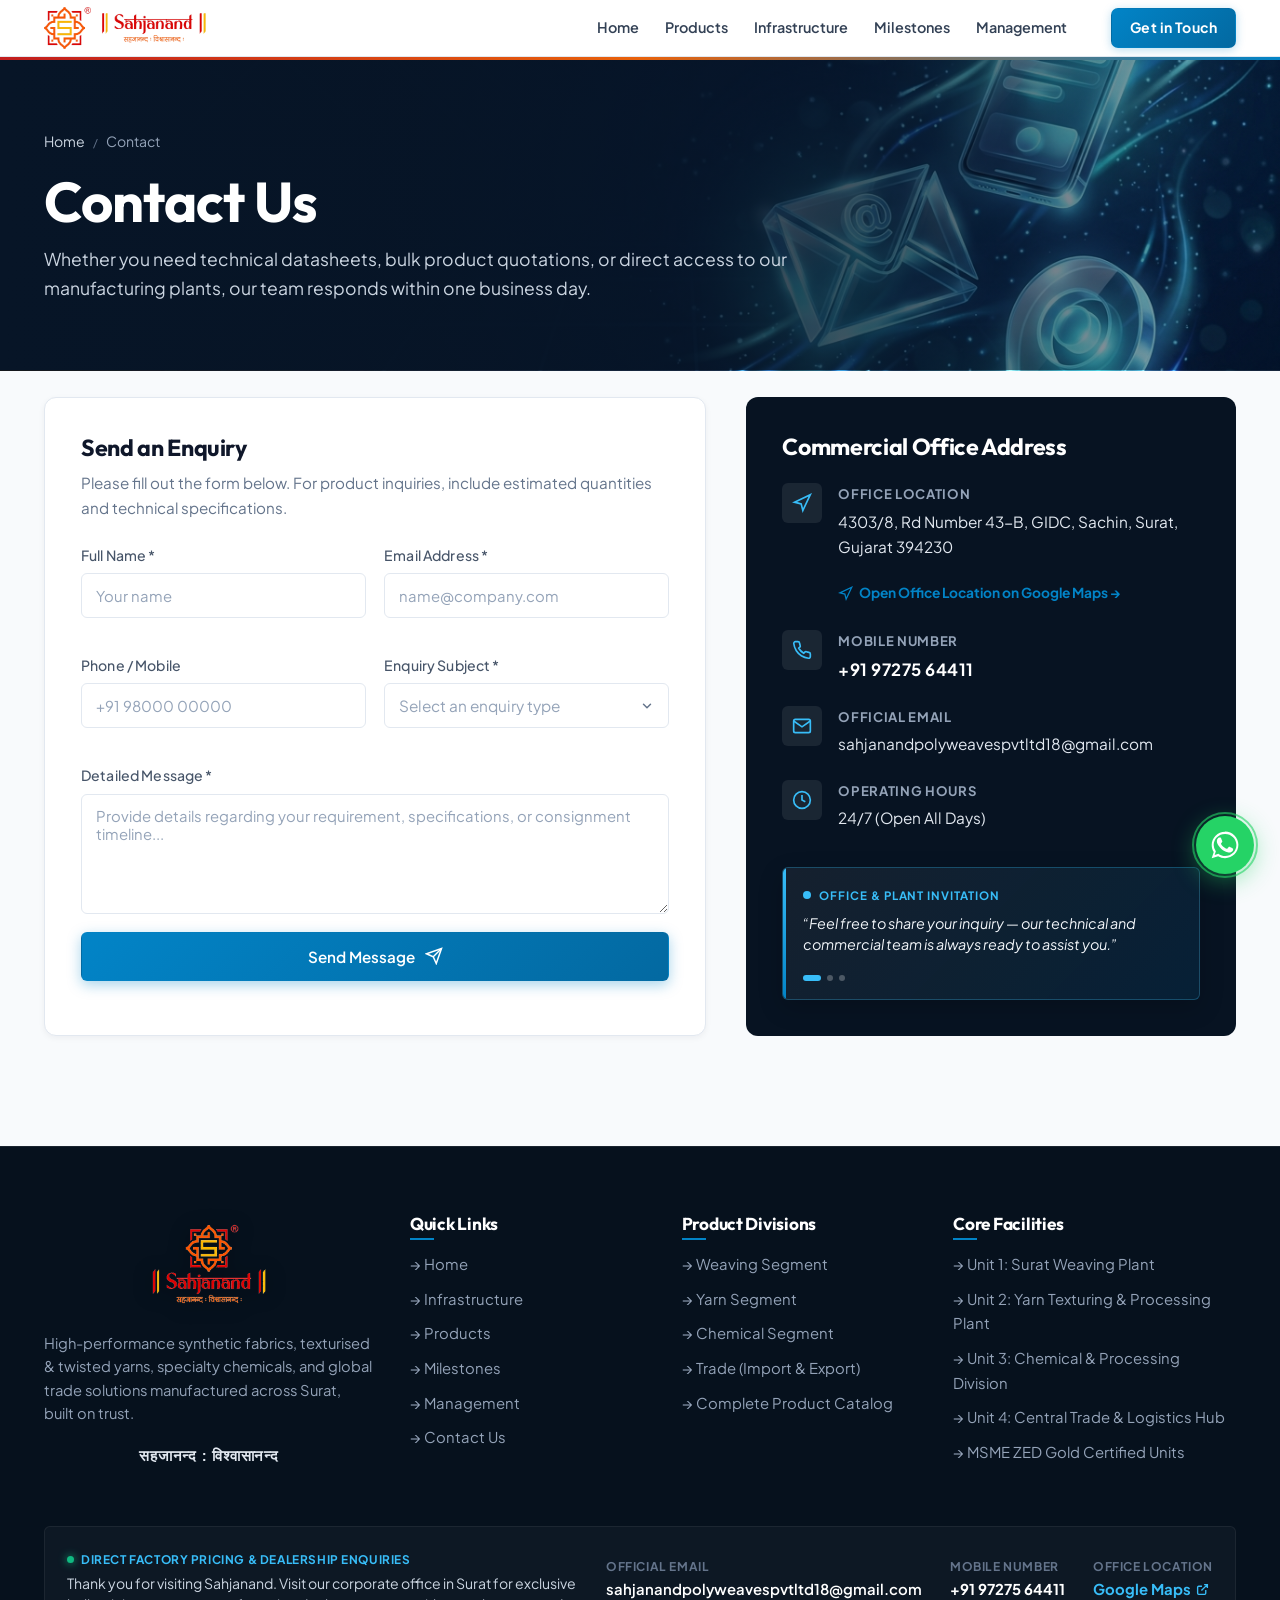
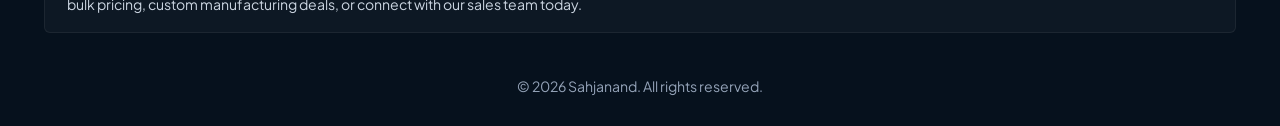
==== contact.html @ 478af4a0 "Format designations on two lines with round brackets on line 2 for Utkarsh Misra and Vipul Radadiya" ====
<!DOCTYPE html>
<html lang="en">
<head>
<meta charset="UTF-8">
<meta name="viewport" content="width=device-width, initial-scale=1.0">
<title>Contact Us | Sahjanand</title>
<meta name="description" content="Get in touch with Sahjanand for industrial product quotations, plant visits, technical specifications, and corporate inquiries.">
<link rel="icon" type="image/png" href="images/favicon-32.png">
<link rel="apple-touch-icon" href="images/apple-touch-icon.png">
<link rel="preconnect" href="https://fonts.googleapis.com">
<link rel="preconnect" href="https://fonts.gstatic.com" crossorigin>
<meta http-equiv="Cache-Control" content="no-cache, no-store, must-revalidate">
<meta http-equiv="Pragma" content="no-cache">
<meta http-equiv="Expires" content="0">
<link rel="stylesheet" href="styles.css?v=117">
</head>
<body>

<header class="site-header">
 <div class="nav-row">
  <a href="./" class="brand" aria-label="Sahjanand - Home">
   <img src="images/navbar-logo.png?v=46" alt="Sahjanand - सहजानन्द : विश्वासानन्द" class="navbar-brand-logo">
  </a>
  <nav class="main-nav" id="primary-navigation" aria-label="Primary">
   <div class="mobile-drawer-header">
    <div class="drawer-brand">
     <img src="images/navbar-logo.png?v=46" alt="Sahjanand - सहजानन्द : विश्वासानन्द" class="drawer-brand-logo">
    </div>
    <button type="button" class="mobile-drawer-close" aria-label="Close navigation menu">&times;</button>
   </div>
   <ul>
    <li><a href="./">Home</a></li>
    <li><a href="products">Products</a></li>
    <li><a href="infrastructure">Infrastructure</a></li>
    <li><a href="milestones">Milestones</a></li>
    <li><a href="management">Management</a></li>
   </ul>
   <div class="mobile-drawer-footer">
    <a href="contact" class="btn btn-primary btn-drawer-cta">Get in Touch</a>
    <div class="drawer-info">
     <p><strong>Sahjanand</strong></p>
     <p>Surat, Gujarat, India</p>
    </div>
   </div>
  </nav>
  <div class="nav-actions">
   <a href="contact" class="btn btn-primary nav-cta-btn">Get in Touch</a>
   <button type="button" class="mobile-nav-toggle" aria-label="Toggle navigation menu" aria-expanded="false" aria-controls="primary-navigation">
    <span class="hamburger-line"></span>
    <span class="hamburger-line"></span>
    <span class="hamburger-line"></span>
   </button>
  </div>
 </div>
 <div class="mobile-nav-backdrop" aria-hidden="true"></div>
</header>

<main>

 <div class="page-header header-contact">
  <div class="container">
   <div class="breadcrumb">
    <a href="./">Home</a>
    <span class="sep">/</span>
    <span>Contact</span>
   </div>
   <h1>Contact Us</h1>
   <p class="header-desc">Whether you need technical datasheets, bulk product quotations, or direct access to our manufacturing plants, our team responds within one business day.</p>
  </div>
 </div>

 <section class="bg-light contact-section">
  <div class="container">
   <div class="contact-wrapper">
    
    <!-- FORM CARD -->
    <div class="form-card">
     <h3 style="margin-bottom: 8px;">Send an Enquiry</h3>
     <p style="margin-bottom: 24px; font-size: 0.95rem;">Please fill out the form below. For product inquiries, include estimated quantities and technical specifications.</p>
     
     <form id="contact-form" action="https://formsubmit.co/sahjanandpolyweavespvtltd18@gmail.com" method="POST" novalidate>
      <input type="hidden" name="_subject" value="New Website Enquiry - Sahjanand Enterprise">
      <input type="hidden" name="_template" value="table">
      <input type="hidden" name="_captcha" value="false">
      <div class="form-grid">
       <div class="field">
        <label for="name">Full Name *</label>
        <input type="text" id="name" name="name" placeholder="Your name" required>
       </div>

       <div class="field">
        <label for="email">Email Address *</label>
        <input type="email" id="email" name="email" placeholder="name@company.com" required>
       </div>

       <div class="field">
        <label for="phone">Phone / Mobile</label>
        <input type="tel" id="phone" name="phone" placeholder="+91 98000 00000">
       </div>

       <div class="field">
        <label for="subject">Enquiry Subject *</label>
        <div class="custom-select-wrap" id="custom-subject-wrap">
         <button type="button" class="custom-select-btn" id="custom-subject-btn" aria-haspopup="listbox" aria-expanded="false">
          <span class="custom-select-label is-placeholder">Select an enquiry type</span>
          <span class="custom-select-chevron" aria-hidden="true">
           <svg width="14" height="14" viewBox="0 0 24 24" fill="none" stroke="currentColor" stroke-width="2.5" stroke-linecap="round" stroke-linejoin="round">
            <polyline points="6 9 12 15 18 9"></polyline>
           </svg>
          </span>
         </button>
          <div class="custom-select-dropdown" id="custom-subject-dropdown" role="listbox" aria-labelledby="custom-subject-btn">
           <div class="custom-select-group">Manufacturing Segments</div>

           <!-- 1. Weaving Segment with Right Submenu -->
           <div class="custom-select-has-submenu" data-submenu="weaving">
            <div class="custom-select-item custom-select-parent-item" data-value="Weaving Segment (High-Speed Weaving Division)" role="option">
             <span>Weaving Segment</span>
             <span class="custom-submenu-indicator" aria-hidden="true">
              <svg width="12" height="12" viewBox="0 0 24 24" fill="none" stroke="currentColor" stroke-width="2.5" stroke-linecap="round" stroke-linejoin="round"><polyline points="9 18 15 12 9 6"></polyline></svg>
             </span>
            </div>
            <div class="custom-select-submenu" role="menu">
             <div class="custom-select-subitem" data-value="Weaving: Rapier Looms Division" role="option">Rapier Looms Division</div>
             <div class="custom-select-subitem" data-value="Weaving: Jacquard Looms Division" role="option">Jacquard Looms Division</div>
             <div class="custom-select-subitem" data-value="Weaving: Power Looms Division" role="option">Power Looms Division</div>
             <div class="custom-select-subitem" data-value="Weaving: Waterjet & Airjet Looms" role="option">Waterjet &amp; Airjet Looms</div>
             <div class="custom-select-subitem" data-value="Weaving Segment (High-Speed Weaving Division)" role="option">General Weaving Output</div>
            </div>
           </div>

           <!-- 2. Yarn Segment with Right Submenu -->
           <div class="custom-select-has-submenu" data-submenu="yarn">
            <div class="custom-select-item custom-select-parent-item" data-value="Yarn Segment & Warp Preparation" role="option">
             <span>Yarn Segment</span>
             <span class="custom-submenu-indicator" aria-hidden="true">
              <svg width="12" height="12" viewBox="0 0 24 24" fill="none" stroke="currentColor" stroke-width="2.5" stroke-linecap="round" stroke-linejoin="round"><polyline points="9 18 15 12 9 6"></polyline></svg>
             </span>
            </div>
            <div class="custom-select-submenu" role="menu">
             <div class="custom-select-subitem" data-value="Yarn: Textured Yarn (DTY)" role="option">Textured Yarn (DTY)</div>
             <div class="custom-select-subitem" data-value="Yarn: Crimp Yarn" role="option">Crimp Yarn</div>
             <div class="custom-select-subitem" data-value="Yarn: Roto Yarn" role="option">Roto / Intermingled Yarn</div>
             <div class="custom-select-subitem" data-value="Yarn: Kota Yarn" role="option">Kota Yarn</div>
             <div class="custom-select-subitem" data-value="Yarn: TPM Yarn" role="option">TPM Yarn (Twist Per Metre)</div>
             <div class="custom-select-subitem" data-value="Yarn: 17x24 Nylon TPM" role="option">17&times;24 Nylon TPM</div>
             <div class="custom-select-subitem" data-value="Yarn: 42x24 Nylon TPM" role="option">42&times;24 Nylon TPM</div>
             <div class="custom-select-subitem" data-value="Yarn: 40 FD TPM" role="option">40 FD TPM</div>
             <div class="custom-select-subitem" data-value="Yarn: Slit-3 Muskaan" role="option">Slit-3 Muskaan</div>
             <div class="custom-select-subitem" data-value="Yarn Segment & Warp Preparation" role="option">General Yarn &amp; Warp Preparation</div>
            </div>
           </div>

           <!-- 3. Chemical Segment -->
           <div class="custom-select-item" data-value="Chemical: Sizing Chemicals & Auxiliaries" role="option">Chemical Segment</div>

           <!-- 4. Trade Segment -->
           <div class="custom-select-item" data-value="Trade: Import & Export Division" role="option">Trade Segment</div>

           <!-- Corporate & General (Untouched) -->
           <div class="custom-select-group">Corporate &amp; General</div>
           <div class="custom-select-item" data-value="Plant Visit Request" role="option">Plant Visit &amp; Quality Inspection</div>
           <div class="custom-select-item" data-value="General Corporate Enquiry" role="option">General Corporate Enquiry</div>
          </div>
          <select id="subject" name="subject" required class="native-hidden-select" tabindex="-1" aria-hidden="true">
           <option value="">Select an enquiry type</option>
           <optgroup label="Weaving Segment">
            <option value="Weaving: Rapier Looms Division">Rapier Looms Division</option>
            <option value="Weaving: Jacquard Looms Division">Jacquard Looms Division</option>
            <option value="Weaving: Power Looms Division">Power Looms Division</option>
            <option value="Weaving: Waterjet & Airjet Looms">Waterjet &amp; Airjet Looms</option>
            <option value="Weaving Segment (High-Speed Weaving Division)">General Weaving Output</option>
           </optgroup>
           <optgroup label="Yarn Segment">
            <option value="Yarn: Textured Yarn (DTY)">Textured Yarn (DTY)</option>
            <option value="Yarn: Crimp Yarn">Crimp Yarn</option>
            <option value="Yarn: Roto Yarn">Roto / Intermingled Yarn</option>
            <option value="Yarn: Kota Yarn">Kota Yarn</option>
            <option value="Yarn: TPM Yarn">TPM Yarn (Twist Per Metre)</option>
            <option value="Yarn: 17x24 Nylon TPM">17×24 Nylon TPM</option>
            <option value="Yarn: 42x24 Nylon TPM">42×24 Nylon TPM</option>
            <option value="Yarn: 40 FD TPM">40 FD TPM</option>
            <option value="Yarn: Slit-3 Muskaan">Slit-3 Muskaan</option>
            <option value="Yarn Segment & Warp Preparation">General Yarn &amp; Warp Preparation</option>
           </optgroup>
           <optgroup label="Chemical Segment">
            <option value="Chemical: Sizing Chemicals & Auxiliaries">Chemical Segment</option>
           </optgroup>
           <optgroup label="Trade Segment">
            <option value="Trade: Import & Export Division">Trade Segment</option>
           </optgroup>
           <optgroup label="Corporate & General">
            <option value="Plant Visit Request">Plant Visit &amp; Quality Inspection</option>
            <option value="General Corporate Enquiry">General Corporate Enquiry</option>
           </optgroup>
          </select>
        </div>
       </div>

       <div class="field full">
        <label for="message">Detailed Message *</label>
        <textarea id="message" name="message" placeholder="Provide details regarding your requirement, specifications, or consignment timeline..." required></textarea>
       </div>
      </div>

      <button type="submit" class="btn btn-primary" style="padding: 14px 34px;">
       <span>Send Message</span>
       <svg width="18" height="18" viewBox="0 0 24 24" fill="none" stroke="currentColor" stroke-width="2"><line x1="22" y1="2" x2="11" y2="13"/><polygon points="22 2 15 22 11 13 2 9 22 2"/></svg>
      </button>
      <p class="form-status" role="status"></p>
     </form>
    </div>

    <!-- CORPORATE DETAILS PANEL -->
    <div class="contact-info-panel">
      <h3>Commercial Office Address</h3>
      


      <div class="contact-row">
       <div class="contact-row-icon">
        <svg width="20" height="20" viewBox="0 0 24 24" fill="none" stroke="currentColor" stroke-width="2"><polygon points="3 11 22 2 13 21 11 13 3 11"/></svg>
       </div>
       <div class="contact-row-content">
        <strong>Office Location</strong>
        <p>4303/8, Rd Number 43-B, GIDC, Sachin, Surat, Gujarat 394230</p>
        <a href="https://maps.app.goo.gl/cZ3YXjpNEVtU6PTa8" target="_blank" rel="noopener noreferrer" style="display:inline-flex; align-items:center; gap:6px; margin-top:6px; color:#0284C7; font-weight:700; font-size:0.86rem; text-decoration:none;">
         <svg width="15" height="15" viewBox="0 0 24 24" fill="none" stroke="currentColor" stroke-width="2"><polygon points="3 11 22 2 13 21 11 13 3 11"/></svg>
         <span>Open Office Location on Google Maps &rarr;</span>
        </a>
       </div>
      </div>

      <div class="contact-row">
       <div class="contact-row-icon">
        <svg width="20" height="20" viewBox="0 0 24 24" fill="none" stroke="currentColor" stroke-width="2"><path d="M22 16.92v3a2 2 0 0 1-2.18 2 19.79 19.79 0 0 1-8.63-3.07 19.5 19.5 0 0 1-6-6 19.79 19.79 0 0 1-3.07-8.67A2 2 0 0 1 4.11 2h3a2 2 0 0 1 2 1.72 12.84 12.84 0 0 0 .7 2.81 2 2 0 0 1-.45 2.11L8.09 9.91a16 16 0 0 0 6 6l1.27-1.27a2 2 0 0 1 2.11-.45 12.84 12.84 0 0 0 2.81.7A2 2 0 0 1 22 16.92z"/></svg>
       </div>
       <div class="contact-row-content">
        <strong>Mobile Number</strong>
        <a href="tel:+919727564411" class="contact-phone-link" style="display:block; margin-top:4px; font-size:1.05rem; font-weight:700; text-decoration:none; letter-spacing:0.03em;">+91 97275 64411</a>
       </div>
      </div>

      <div class="contact-row">
       <div class="contact-row-icon">
        <svg width="20" height="20" viewBox="0 0 24 24" fill="none" stroke="currentColor" stroke-width="2"><path d="M4 4h16c1.1 0 2 .9 2 2v12c0 1.1-.9 2-2 2H4c-1.1 0-2-.9-2-2V6c0-1.1.9-2 2-2z"/><polyline points="22,6 12,13 2,6"/></svg>
       </div>
       <div class="contact-row-content">
        <strong>Official Email</strong>
        <a href="mailto:sahjanandpolyweavespvtltd18@gmail.com" style="word-break:break-all;">sahjanandpolyweavespvtltd18@gmail.com</a>
       </div>
      </div>

      <div class="contact-row">
       <div class="contact-row-icon">
        <svg width="20" height="20" viewBox="0 0 24 24" fill="none" stroke="currentColor" stroke-width="2"><circle cx="12" cy="12" r="10"/><polyline points="12 6 12 12 16 14"/></svg>
       </div>
       <div class="contact-row-content">
        <strong>Operating Hours</strong>
        <p>24/7 (Open All Days)</p>
       </div>
      </div>

       <!-- ANIMATED WELCOME & INQUIRY PROMPT BANNER -->
       <div class="contact-visit-banner">
        <div class="visit-banner-header">
         <span class="visit-pulse-dot" aria-hidden="true"></span>
         <span class="visit-banner-tag">OFFICE &amp; PLANT INVITATION</span>
        </div>
        <div class="visit-rotator-viewport">
         <div class="visit-message-item active" data-index="0">
          <p class="visit-message-text">&ldquo;Feel free to share your inquiry &mdash; our technical and commercial team is always ready to assist you.&rdquo;</p>
         </div>
         <div class="visit-message-item" data-index="1">
          <p class="visit-message-text">&ldquo;Please visit our office &amp; manufacturing plant for a better firsthand experience of our fabrics, yarns, and facility.&rdquo;</p>
         </div>
         <div class="visit-message-item" data-index="2">
          <p class="visit-message-text">&ldquo;Discuss customized specifications directly with our division heads and request live fabric &amp; yarn swatches for your business.&rdquo;</p>
         </div>
        </div>
        <div class="visit-rotator-dots" aria-hidden="true">
         <span class="visit-dot active" data-dot="0"></span>
         <span class="visit-dot" data-dot="1"></span>
         <span class="visit-dot" data-dot="2"></span>
        </div>
       </div>

     </div>
   </div>
  </div>
 </section>

</main>

<footer class="site-footer">
 <div class="container">
  <div class="footer-top-grid">
   <div class="footer-brand">
    <div class="footer-logo-wrap">
     <img src="images/logo-full.png" alt="Sahjanand" class="footer-logo">
    </div>
    <p>High-performance synthetic fabrics, texturised & twisted yarns, specialty chemicals, and global trade solutions manufactured across Surat, built on trust.</p>
    <span class="footer-motto">सहजानन्द : विश्वासानन्द</span>
   </div>

   <div>
    <h4 class="footer-heading">Quick Links</h4>
    <ul class="footer-links">
     <li><a href="./">&rarr; Home</a></li>
     <li><a href="infrastructure">&rarr; Infrastructure</a></li>
     <li><a href="products">&rarr; Products</a></li>
     <li><a href="milestones">&rarr; Milestones</a></li>
     <li><a href="management">&rarr; Management</a></li>
     <li><a href="contact">&rarr; Contact Us</a></li>
    </ul>
   </div>

   <div>
    <h4 class="footer-heading">Product Divisions</h4>
    <ul class="footer-links">
     <li><a href="products?division=weaving">&rarr; Weaving Segment</a></li>
     <li><a href="products?division=yarn">&rarr; Yarn Segment</a></li>
     <li><a href="products?division=chemical">&rarr; Chemical Segment</a></li>
     <li><a href="products?division=trade">&rarr; Trade (Import &amp; Export)</a></li>
     <li><a href="products">&rarr; Complete Product Catalog</a></li>
    </ul>
   </div>

   <div>
    <h4 class="footer-heading">Core Facilities</h4>
    <ul class="footer-links">
     <li><a href="infrastructure">&rarr; Unit 1: Surat Weaving Plant</a></li>
     <li><a href="infrastructure">&rarr; Unit 2: Yarn Texturing &amp; Processing Plant</a></li>
     <li><a href="infrastructure">&rarr; Unit 3: Chemical &amp; Processing Division</a></li>
     <li><a href="infrastructure">&rarr; Unit 4: Central Trade &amp; Logistics Hub</a></li>
     <li><a href="./#certifications">&rarr; MSME ZED Gold Certified Units</a></li>
    </ul>
   </div>
  </div>

  <div class="footer-connect-strip">
   <div class="footer-strip-message">
    <div class="footer-message-badge">
     <span class="badge-dot"></span>
     <span>Direct Factory Pricing &amp; Dealership Enquiries</span>
    </div>
    <p class="footer-message-text">Thank you for visiting Sahjanand. Visit our corporate office in Surat for exclusive bulk pricing, custom manufacturing deals, or connect with our sales team today.</p>
   </div>
            <div class="footer-strip-contact">
    <div class="footer-strip-col footer-strip-left">
     <div class="footer-strip-item">
      <strong>Official Email</strong>
      <a href="mailto:sahjanandpolyweavespvtltd18@gmail.com" style="word-break:break-all;">sahjanandpolyweavespvtltd18@gmail.com</a>
     </div>
    </div>
    <div class="footer-strip-col footer-strip-right">
     <div class="footer-strip-item">
      <strong>Mobile Number</strong>
      <a href="tel:+919727564411" class="footer-phone-link" style="text-decoration:none; font-weight:700;">+91 97275 64411</a>
     </div>
     <div class="footer-strip-item">
      <strong>Office Location</strong>
      <a href="https://maps.app.goo.gl/cZ3YXjpNEVtU6PTa8" target="_blank" rel="noopener noreferrer" style="color:var(--cyan-neon); font-weight:700; display:inline-flex; align-items:center; gap:5px;">
       <span>Google Maps</span>
       <svg width="13" height="13" viewBox="0 0 24 24" fill="none" stroke="currentColor" stroke-width="2.5"><path d="M18 13v6a2 2 0 0 1-2 2H5a2 2 0 0 1-2-2V8a2 2 0 0 1 2-2h6M15 3h6v6M10 14L21 3"/></svg>
      </a>
     </div>
    </div>
   </div>
  </div>

  <div class="footer-bottom">
   <span>&copy; <span class="js-year"></span> Sahjanand. All rights reserved.</span>
  </div>
 </div>
</footer>

<script src="main.js?v=117"></script>
<!-- FLOATING WHATSAPP CHAT BUTTON (+91 97275 64411) -->
<a href="https://wa.me/919727564411" target="_blank" rel="noopener noreferrer" class="whatsapp-float-btn" aria-label="Chat with Sahjanand on WhatsApp (+91 97275 64411)" title="Chat on WhatsApp (+91 97275 64411)">
 <span class="wa-pulse" aria-hidden="true"></span>
 <svg viewBox="0 0 24 24" fill="currentColor" aria-hidden="true"><path d="M17.472 14.382c-.301-.15-1.78-.878-2.056-.978-.276-.1-.476-.15-.676.15-.2.3-.777.978-.952 1.178-.175.2-.351.226-.652.075-.3-.15-1.266-.467-2.41-1.488-.891-.795-1.493-1.777-1.669-2.078-.175-.3-.019-.462.131-.612.136-.135.301-.351.452-.527.15-.175.2-.3.301-.5.1-.2.05-.376-.025-.526-.075-.15-.677-1.633-.927-2.235-.244-.587-.492-.507-.677-.517-.175-.008-.376-.01-.576-.01-.2 0-.526.075-.802.376-.276.3-1.053 1.028-1.053 2.508s1.078 2.909 1.228 3.109c.15.2 2.122 3.24 5.141 4.544.718.31 1.279.495 1.716.634.721.23 1.377.197 1.896.12.578-.087 1.78-.727 2.03-1.43.25-.702.25-1.303.175-1.43-.075-.125-.276-.2-.576-.35zM12.04 2C6.518 2 2.03 6.485 2.03 12c0 1.94.557 3.753 1.521 5.286L2.01 22l4.87-1.503c1.478.89 3.21 1.403 5.16 1.403 5.522 0 10.01-4.486 10.01-10 0-5.515-4.488-10-10.01-10zm0 18.25c-1.69 0-3.26-.513-4.57-1.397l-.328-.22-2.887.892.894-2.815-.243-.348a8.21 8.21 0 0 1-1.376-4.362c0-4.558 3.712-8.27 8.51-8.27 4.798 0 8.51 3.712 8.51 8.27 0 4.558-3.712 8.25-8.51 8.25z"/></svg>
</a>

</body>
</html>
---- styles.css ----
/* ==========================================================================
   SAHJANAND — Modern Corporate Design System
   Modern Corporate Architecture
   Fully Responsive for Mobile, Tablet, Laptop, and 4K Displays
   ========================================================================== */

@import url('https://fonts.googleapis.com/css2?family=Plus+Jakarta+Sans:wght@300;400;500;600;700;800&family=Outfit:wght@400;500;600;700;800&display=swap');

:root {
  /* Core Corporate Architecture */
  --navy-dark: #071322;
  --navy-deep: #0A192F;
  --navy-surface: #0E243F;
  --navy-card: #132D4E;
  --blue-bright: #0284C7;
  --blue-accent: #0EA5E9;
  --blue-glow: rgba(14, 165, 233, 0.25);
  --cyan-neon: #38BDF8;

  /* Sahjanand Authentic Brand Colors */
  --brand-red: #C21E1E;
  --brand-red-dark: #9B1616;
  --brand-orange: #E8620C;
  --brand-gold: #F5B301;

  /* Neutral Surface & Typography */
  --bg-main: #F8FAFC;
  --bg-card: #FFFFFF;
  --bg-dim: #F1F5F9;
  --border-light: #E2E8F0;
  --border-dark: rgba(255, 255, 255, 0.12);
  --text-dark: #0F172A;
  --text-muted: #64748B;
  --text-light: #F8FAFC;
  --text-subtle: #94A3B8;

  /* Fonts */
  --font-display: 'Outfit', sans-serif;
  --font-body: 'Plus Jakarta Sans', -apple-system, BlinkMacSystemFont, sans-serif;

  --max-width: 1240px;
  --radius-sm: 6px;
  --radius-md: 12px;
  --radius-lg: 18px;
  --radius-full: 9999px;
  --shadow-sm: 0 2px 6px rgba(15, 23, 42, 0.05);
  --shadow-md: 0 8px 24px rgba(15, 23, 42, 0.08);
  --shadow-lg: 0 16px 36px rgba(15, 23, 42, 0.12);
  --shadow-glow: 0 0 30px rgba(14, 165, 233, 0.3);
}

*, *::before, *::after {
  box-sizing: border-box;
  margin: 0;
  padding: 0;
}

html {
  scroll-behavior: smooth;
  scroll-padding-top: 80px;
  overflow-x: hidden;
  overflow-x: clip;
  width: 100%;
}

body {
  font-family: var(--font-body);
  color: var(--text-dark);
  background: var(--bg-main);
  font-size: 16px;
  line-height: 1.65;
  -webkit-font-smoothing: antialiased;
  overflow-x: hidden;
  overflow-x: clip;
  width: 100%;
  position: relative;
}

body.no-scroll {
  overflow: hidden;
}

h1, h2, h3, h4, h5, h6 {
  font-family: var(--font-display);
  color: var(--text-dark);
  line-height: 1.2;
  font-weight: 700;
  letter-spacing: -0.015em;
  word-break: break-word;
}

h1 { font-size: clamp(2rem, 4.5vw, 3.5rem); }
h2 { font-size: clamp(1.6rem, 3.2vw, 2.4rem); }
h3 { font-size: clamp(1.25rem, 2.5vw, 1.45rem); }
h4 { font-size: clamp(1.1rem, 2vw, 1.2rem); }

p {
  margin-bottom: 1.1em;
  color: var(--text-muted);
  word-break: break-word;
}
p:last-child { margin-bottom: 0; }

a {
  color: var(--blue-bright);
  text-decoration: none;
  transition: all 0.2s ease;
  word-break: break-word;
}
a:hover { color: var(--brand-orange); }

img {
  max-width: 100%;
  height: auto;
  display: block;
}

.container {
  width: 100%;
  max-width: var(--max-width);
  margin: 0 auto;
  padding: 0 24px;
}

section {
  padding: 36px 0;
  position: relative;
  width: 100%;
  overflow: hidden;
}

/* Consecutive section spacing refinement */
section + section {
  padding-top: 22px;
}

/* First section immediately following inner page headers */
.page-header + section,
.page-header + main section {
  padding-top: 26px;
}

@media (max-width: 768px) {
  section { padding: 22px 0; }
  section + section { padding-top: 14px; }
  .page-header + section,
  .page-header + main section { padding-top: 16px; }
  .container { padding: 0 16px; }

  /* Compact padding for key home sections on mobile */
  .cert-showcase-section {
    padding: 24px 0 18px !important;
  }
  .textile-showcase-section {
    padding: 22px 0 18px !important;
  }
  #textile-facilities {
    padding: 18px 0 12px !important;
  }
  .home-legacy-section {
    padding: 16px 0 30px !important;
  }
  .facilities-page-panel .section-head.center {
    margin-bottom: 16px !important;
  }
  .textile-tab-bar {
    margin: 14px 0 12px;
  }
}

/* ==========================================================================
   BUTTONS & BADGES
   ========================================================================== */
.btn {
  display: inline-flex;
  align-items: center;
  justify-content: center;
  gap: 10px;
  padding: 13px 26px;
  border-radius: var(--radius-sm);
  font-family: var(--font-body);
  font-weight: 600;
  font-size: 0.95rem;
  border: 1px solid transparent;
  cursor: pointer;
  transition: all 0.25s cubic-bezier(0.16, 1, 0.3, 1);
  text-align: center;
}

.btn-primary {
  background: linear-gradient(135deg, #0284C7 0%, #0369A1 100%);
  color: #FFFFFF;
  box-shadow: 0 4px 14px rgba(2, 132, 199, 0.35);
}
.btn-primary:hover {
  background: linear-gradient(135deg, #0EA5E9 0%, #0284C7 100%);
  color: #FFFFFF;
  transform: translateY(-2px);
  box-shadow: 0 8px 22px rgba(14, 165, 233, 0.45);
}
.btn-primary:hover svg {
  transform: translateY(2px);
}

.btn-brand {
  background: linear-gradient(135deg, var(--brand-red) 0%, var(--brand-red-dark) 100%);
  color: #FFFFFF;
  box-shadow: 0 4px 14px rgba(194, 30, 30, 0.35);
}
.btn-brand:hover {
  background: linear-gradient(135deg, #E8620C 0%, var(--brand-red) 100%);
  color: #FFFFFF;
  transform: translateY(-2px);
  box-shadow: 0 8px 22px rgba(232, 98, 12, 0.45);
}

.btn-outline {
  background: transparent;
  color: #FFFFFF;
  border-color: rgba(255, 255, 255, 0.35);
}
.btn-outline:hover {
  background: rgba(255, 255, 255, 0.1);
  border-color: #FFFFFF;
  color: #FFFFFF;
  transform: translateY(-2px);
}

.btn-ghost-dark {
  background: transparent;
  color: var(--text-dark);
  border: 1px solid var(--border-light);
}
.btn-ghost-dark:hover {
  border-color: var(--blue-bright);
  color: var(--blue-bright);
  background: #F0F9FF;
  transform: translateY(-2px);
}

.pill-badge {
  display: inline-flex;
  align-items: center;
  gap: 8px;
  padding: 6px 14px;
  border-radius: var(--radius-full);
  font-size: 0.82rem;
  font-weight: 700;
  letter-spacing: 0.05em;
  text-transform: uppercase;
  margin-bottom: 10px;
  max-width: 100%;
}

.pill-badge-blue {
  background: rgba(14, 165, 233, 0.12);
  color: #0284C7;
  border: 1px solid rgba(14, 165, 233, 0.25);
}

.pill-badge-glow {
  background: rgba(255, 255, 255, 0.1);
  color: var(--cyan-neon);
  border: 1px solid rgba(56, 189, 248, 0.3);
  backdrop-filter: blur(8px);
}

.pulse-dot {
  width: 8px;
  height: 8px;
  border-radius: 50%;
  background: var(--cyan-neon);
  box-shadow: 0 0 10px var(--cyan-neon);
  animation: pulse 2s infinite;
  flex-shrink: 0;
}

@keyframes pulse {
  0% { transform: scale(0.9); opacity: 0.7; }
  50% { transform: scale(1.3); opacity: 1; }
  100% { transform: scale(0.9); opacity: 0.7; }
}

/* ==========================================================================
   NAVIGATION BAR
   ========================================================================== */
header.site-header {
  position: sticky;
  top: 0;
  z-index: 1000;
  background: rgba(255, 255, 255, 0.98);
  backdrop-filter: blur(14px);
  border-bottom: 1px solid var(--border-light);
  width: 100%;
}

.nav-row {
  display: flex;
  align-items: center;
  justify-content: space-between;
  padding: 7px 24px;
  max-width: var(--max-width);
  margin: 0 auto;
}

.brand {
  display: flex;
  align-items: center;
  gap: 10px;
  text-decoration: none;
  flex-shrink: 0;
  margin-right: auto;
}

.brand img,
.brand-logo-img,
.navbar-brand-logo {
  height: 42px;
  width: auto;
  max-width: 220px;
  object-fit: contain;
  display: block;
  transition: transform 0.25s ease;
}

.brand:hover img,
.brand:hover .navbar-brand-logo,
.brand:hover .brand-logo-img {
  transform: scale(1.03);
}

.brand-text {
  display: none;
}

nav.main-nav ul {
  display: flex;
  align-items: center;
  gap: 22px;
  list-style: none;
}

nav.main-nav a {
  color: #334155;
  font-weight: 600;
  font-size: 0.90rem;
  padding: 5px 2px;
  display: inline-flex;
  align-items: center;
  gap: 6px;
  position: relative;
  transition: color 0.2s ease;
}

nav.main-nav a::after {
  content: '';
  position: absolute;
  bottom: 0;
  left: 0;
  width: 0;
  height: 2px;
  background: var(--blue-bright);
  transition: width 0.25s ease;
  border-radius: 2px;
}

nav.main-nav a:hover,
nav.main-nav a.active {
  color: var(--blue-bright);
}

nav.main-nav a:hover::after,
nav.main-nav a.active::after {
  width: 100%;
}

.nav-home-icon {
  display: inline-flex;
  align-items: center;
}

.nav-actions {
  display: flex;
  align-items: center;
  gap: 16px;
  flex-shrink: 0;
  margin-left: 42px;
}

.nav-cta-btn {
  font-size: 0.88rem;
  font-weight: 700;
  padding: 7px 18px;
  border-radius: 7px;
  white-space: nowrap;
  letter-spacing: 0.01em;
  box-shadow: 0 2px 10px rgba(2, 132, 199, 0.28);
  transition: all 0.25s cubic-bezier(0.16, 1, 0.3, 1);
}

.nav-cta-btn:hover {
  transform: translateY(-2px);
  box-shadow: 0 4px 16px rgba(2, 132, 199, 0.42);
}

/* Mobile Navigation Controls & Drawer Elements (Hidden on Desktop) */
.mobile-nav-toggle,
.mobile-drawer-header,
.mobile-drawer-footer,
.mobile-nav-backdrop {
  display: none;
}

/* ==========================================================================
   MOBILE RIGHT-SIDE NAVIGATION DRAWER (< 992px)
   3-Line Hamburger Menu with Clean Slide-In Drawer from Right
   ========================================================================== */
html.mobile-nav-open,
body.mobile-nav-open {
  overflow: hidden !important;
  touch-action: none !important;
  -webkit-overflow-scrolling: auto !important;
  overscroll-behavior: none !important;
}


@media (max-width: 992px) {
  header.site-header {
    position: sticky;
    top: 0;
    z-index: 2500 !important;
    background: #FFFFFF;
    backdrop-filter: none !important;
    -webkit-backdrop-filter: none !important;
    box-shadow: 0 2px 14px rgba(10, 25, 47, 0.08);
  }

  .nav-row {
    padding: 5px 14px;
    flex-wrap: nowrap;
    justify-content: space-between;
    align-items: center;
    gap: 10px;
    min-height: 42px;
  }

  .brand {
    gap: 8px;
    margin-right: 0;
  }

  .brand img,
  .brand-logo-img,
  .navbar-brand-logo {
    height: 28px;
    max-width: 145px;
  }

  .brand-text {
    display: none;
  }

  .nav-actions {
    display: flex;
    align-items: center;
    gap: 8px;
    margin-left: 0;
  }

  .nav-cta-btn {
    display: none; /* Keep header clean on mobile; prominent CTA is in the drawer */
  }

  /* 3-Line Hamburger Menu Button on Top Right (Compact & Modern) */
  .mobile-nav-toggle {
    display: flex;
    flex-direction: column;
    justify-content: center;
    align-items: center;
    gap: 3.5px;
    width: 32px;
    height: 32px;
    padding: 5px;
    background: #F8FAFC;
    border: 1px solid #E2E8F0;
    border-radius: 6px;
    cursor: pointer;
    transition: all 0.25s ease;
    z-index: 2503 !important; /* Above backdrop & drawer so tapping 3 lines closes it */
    position: relative;
    box-shadow: 0 1px 3px rgba(10, 25, 47, 0.05);
  }

  .mobile-nav-toggle:hover {
    background: #F1F5F9;
    border-color: #CBD5E1;
  }

  .mobile-nav-toggle .hamburger-line {
    display: block;
    width: 17px;
    height: 2px;
    background-color: var(--navy-dark, #0A192F);
    border-radius: 2px;
    transition: transform 0.25s cubic-bezier(0.16, 1, 0.3, 1), opacity 0.2s ease;
  }

  /* Hamburger toggle animation when open */
  .mobile-nav-toggle.active .hamburger-line:nth-child(1) {
    transform: translateY(5.5px) rotate(45deg);
  }

  .mobile-nav-toggle.active .hamburger-line:nth-child(2) {
    opacity: 0;
  }

  .mobile-nav-toggle.active .hamburger-line:nth-child(3) {
    transform: translateY(-5.5px) rotate(-45deg);
  }

  /* Right-Side Slide-in Drawer (100% Full Height Top-to-Bottom, Crystal Clear, NO BLUR) */
  nav.main-nav {
    position: fixed !important;
    top: 0 !important;
    right: 0 !important;
    bottom: 0 !important;
    left: auto !important;
    width: 320px !important;
    max-width: 86vw !important;
    height: 100% !important;
    height: 100vh !important;
    height: 100dvh !important;
    height: -webkit-fill-available !important;
    background: #FFFFFF !important;
    box-shadow: -10px 0 40px rgba(0, 0, 0, 0.32) !important;
    transform: translateX(105%) !important;
    transition: transform 0.32s cubic-bezier(0.16, 1, 0.3, 1) !important;
    z-index: 2502 !important; /* STRICTLY ABOVE BACKDROP */
    display: flex !important;
    flex-direction: column !important;
    padding: 0 !important;
    margin: 0 !important;
    border: none !important;
    overflow: hidden !important;
    overscroll-behavior: contain !important;
    touch-action: pan-y !important;
  }

  nav.main-nav.active {
    transform: translateX(0) !important;
  }

  /* Drawer Top Brand & Close Button - Matched 1:1 with Main Dashboard Header */
  .mobile-drawer-header {
    display: flex !important;
    align-items: center !important;
    justify-content: space-between !important;
    padding: 5px 14px !important;
    border-bottom: 1px solid #E2E8F0 !important;
    background: #FFFFFF !important;
    flex-shrink: 0 !important;
    min-height: 42px !important;
    height: 42px !important;
    box-sizing: border-box !important;
  }

  .mobile-drawer-header .drawer-brand {
    display: flex;
    align-items: center;
  }

  .mobile-drawer-header .drawer-brand img,
  .mobile-drawer-header .drawer-brand .drawer-brand-logo {
    height: 28px !important;
    width: auto !important;
    max-width: 145px !important;
    object-fit: contain;
    display: block;
  }

  .mobile-drawer-header .drawer-brand .brand-text {
    display: none;
  }

  .mobile-drawer-close {
    background: #F8FAFC;
    border: 1px solid #E2E8F0;
    font-size: 1.25rem;
    line-height: 1;
    color: var(--navy-dark, #0A192F);
    cursor: pointer;
    width: 32px;
    height: 32px;
    display: flex;
    align-items: center;
    justify-content: center;
    border-radius: 6px;
    transition: all 0.2s ease;
    box-shadow: 0 1px 3px rgba(10, 25, 47, 0.05);
    padding: 0;
  }

  .mobile-drawer-close:hover {
    background: #F1F5F9;
    border-color: #CBD5E1;
    color: var(--navy-dark, #0A192F);
  }

  /* Drawer Navigation Links (Scrollable Middle Section) */
  nav.main-nav ul {
    display: flex !important;
    flex-direction: column !important;
    padding: 16px 14px !important;
    margin: 0 !important;
    list-style: none !important;
    gap: 6px !important;
    flex: 1 1 auto !important;
    overflow-y: auto !important;
    -webkit-overflow-scrolling: touch !important;
    overscroll-behavior: contain !important;
    width: 100% !important;
  }

  nav.main-nav li {
    width: 100% !important;
    flex-shrink: 0 !important;
  }

  nav.main-nav a {
    display: flex !important;
    align-items: center !important;
    gap: 12px !important;
    padding: 13px 16px !important;
    font-size: 1rem !important;
    font-weight: 600 !important;
    color: var(--navy-dark, #0A192F) !important;
    border-radius: 8px !important;
    text-decoration: none !important;
    border: 1px solid transparent !important;
    background: transparent !important;
    transition: all 0.2s ease !important;
    white-space: nowrap !important;
  }

  nav.main-nav a::after {
    display: none !important;
  }

  nav.main-nav a:hover {
    background: #F1F5F9 !important;
    color: var(--blue-bright, #0284C7) !important;
    padding-left: 20px !important;
  }

  nav.main-nav a.active {
    background: rgba(2, 132, 199, 0.08) !important;
    color: #0284C7 !important;
    font-weight: 700 !important;
    border-color: rgba(2, 132, 199, 0.2) !important;
    box-shadow: none !important;
  }

  nav.main-nav a.active * {
    color: #0284C7 !important;
    stroke: #0284C7 !important;
  }

  /* Drawer Bottom Footer & CTA */
  .mobile-drawer-footer {
    display: block !important;
    margin-top: auto !important;
    padding: 18px 20px calc(24px + env(safe-area-inset-bottom, 0px)) !important;
    border-top: 1px solid #E2E8F0 !important;
    background: #F8FAFC !important;
    flex-shrink: 0 !important;
  }

  .mobile-drawer-footer .btn-drawer-cta {
    width: 100%;
    justify-content: center;
    display: flex;
    padding: 12px 20px;
    font-size: 0.95rem;
    font-weight: 700;
    text-align: center;
    border-radius: 8px;
  }

  .drawer-info {
    margin-top: 12px;
    text-align: center;
    font-size: 0.78rem;
    color: var(--slate-muted, #64748B);
    line-height: 1.4;
  }

  .drawer-info p {
    margin: 2px 0;
  }

  /* Clean Dark Backdrop Overlay (BEHIND DRAWER, NO BLUR) */
  .mobile-nav-backdrop {
    display: block !important;
    position: fixed !important;
    top: 0 !important;
    left: 0 !important;
    right: 0 !important;
    bottom: 0 !important;
    width: 100% !important;
    width: 100vw !important;
    height: 100% !important;
    height: 100vh !important;
    height: 100dvh !important;
    background: rgba(10, 25, 47, 0.5) !important;
    backdrop-filter: none !important;
    -webkit-backdrop-filter: none !important;
    z-index: 2501 !important; /* STRICTLY BEHIND nav.main-nav (2502) */
    opacity: 0 !important;
    pointer-events: none !important;
    transition: opacity 0.3s ease !important;
    touch-action: none !important;
    overscroll-behavior: none !important;
  }

  .mobile-nav-backdrop.active {
    opacity: 1 !important;
    pointer-events: auto !important;
  }
}

/* ==========================================================================
   MODERN CORPORATE HERO SECTION
   ========================================================================== */
.hero-eagle {
  background: radial-gradient(circle at 75% 35%, #103258 0%, #071527 55%, #040D18 100%);
  color: #FFFFFF;
  padding: 85px 0 100px;
  position: relative;
  overflow: hidden;
}

.hero-top-accent {
  position: absolute;
  top: 0;
  left: 0;
  right: 0;
  height: 3px;
  background: linear-gradient(90deg, var(--brand-red), var(--brand-orange), var(--blue-bright));
  z-index: 10;
}

.hero-eagle::before {
  content: '';
  position: absolute;
  top: -20%;
  right: -10%;
  width: min(800px, 90vw);
  height: min(800px, 90vw);
  background: radial-gradient(circle, rgba(14, 165, 233, 0.22) 0%, rgba(3, 105, 161, 0.05) 50%, transparent 70%);
  pointer-events: none;
  filter: blur(40px);
}

.hero-eagle::after {
  content: '';
  position: absolute;
  bottom: -15%;
  left: -5%;
  width: min(500px, 70vw);
  height: min(500px, 70vw);
  background: radial-gradient(circle, rgba(232, 98, 12, 0.15) 0%, transparent 60%);
  pointer-events: none;
  filter: blur(50px);
}

.hero-grid {
  display: grid;
  grid-template-columns: 1.1fr 0.9fr;
  gap: 40px;
  align-items: center;
  position: relative;
  z-index: 2;
}

/* Hero Heritage "Since 1989" Badge */
.hero-since-tag {
  display: inline-flex;
  align-items: center;
  gap: 10px;
  padding: 4px 14px 4px 5px;
  border-radius: 9999px;
  background: rgba(14, 30, 53, 0.75);
  border: 1px solid rgba(56, 189, 248, 0.28);
  backdrop-filter: blur(10px);
  -webkit-backdrop-filter: blur(10px);
  margin-bottom: 20px;
  box-shadow: 0 4px 16px rgba(0, 0, 0, 0.3);
}

.hero-since-tag .since-flag {
  background: linear-gradient(135deg, #0284C7 0%, #0369A1 100%);
  color: #FFFFFF;
  font-family: var(--font-display);
  font-weight: 800;
  font-size: 0.72rem;
  letter-spacing: 0.08em;
  padding: 4px 11px;
  border-radius: 9999px;
  box-shadow: 0 2px 8px rgba(2, 132, 199, 0.4);
  line-height: 1.2;
}

.hero-since-tag .since-sep {
  width: 1px;
  height: 13px;
  background: rgba(56, 189, 248, 0.35);
}

.hero-since-tag .since-loc {
  display: flex;
  align-items: center;
  gap: 5px;
  color: #CBD5E1;
  font-family: var(--font-body);
  font-weight: 600;
  font-size: 0.78rem;
  letter-spacing: 0.03em;
}

.hero-since-tag .since-loc svg {
  color: #38BDF8;
}

.hero-content h1 {
  color: #FFFFFF;
  margin-bottom: 20px;
  line-height: 1.12;
}

.hero-content h1 span.gradient-text {
  background: linear-gradient(135deg, #FFFFFF 0%, #38BDF8 60%, #0EA5E9 100%);
  -webkit-background-clip: text;
  -webkit-text-fill-color: transparent;
}

.hero-content p.hero-lede {
  font-size: 1.12rem;
  color: #CBD5E1;
  max-width: 52ch;
  line-height: 1.7;
  margin-bottom: 32px;
}

.hero-actions {
  display: flex;
  gap: 14px;
  flex-wrap: wrap;
}

/* Constellation Orbital Layout - Fully Responsive */
.constellation-wrapper {
  position: relative;
  display: flex;
  justify-content: center;
  align-items: center;
  width: 100%;
  max-width: 440px;
  min-height: 440px;
  margin: 0 auto;
}

.constellation-ring {
  position: absolute;
  width: 360px;
  height: 360px;
  border-radius: 50%;
  border: 1px dashed rgba(56, 189, 248, 0.3);
  box-shadow: 0 0 40px rgba(14, 165, 233, 0.12);
  animation: rotateRing 80s linear infinite;
}

@keyframes rotateRing {
  from { transform: rotate(0deg); }
  to { transform: rotate(360deg); }
}

/* ==========================================================================
   DYNAMIC 4-WORK INDUSTRIAL SHOWCASE (Infinite 3s Spreading Cycle)
   Cycles through Weaving, Yarn, Chemical, and Trade every 3 seconds
   ========================================================================== */
.work-showcase-field {
  position: absolute;
  top: 50%;
  left: 50%;
  transform: translate(-50%, -50%);
  width: 360px;
  height: 360px;
  border-radius: 50%;
  overflow: hidden;
  pointer-events: none;
  z-index: 4; /* Behind center logo (z-index 5), inside orbit ring */
  box-shadow: 0 0 40px rgba(14, 165, 233, 0.35);
  -webkit-mask-image: radial-gradient(circle, rgba(0,0,0,1) 50%, rgba(0,0,0,0.85) 75%, transparent 100%);
  mask-image: radial-gradient(circle, rgba(0,0,0,1) 50%, rgba(0,0,0,0.85) 75%, transparent 100%);
}

.work-showcase-ring {
  position: absolute;
  top: 0;
  left: 0;
  width: 100%;
  height: 100%;
  border-radius: 50%;
  border: 2px solid rgba(56, 189, 248, 0.45);
  box-shadow: inset 0 0 30px rgba(14, 165, 233, 0.3), 0 0 30px rgba(56, 189, 248, 0.3);
  z-index: 2;
  pointer-events: none;
}

.work-slide {
  position: absolute;
  top: 0;
  left: 0;
  width: 100%;
  height: 100%;
  border-radius: 50%;
  overflow: hidden;
  opacity: 0;
  transform: scale(0.85);
  animation-duration: 12s;
  animation-timing-function: cubic-bezier(0.25, 0.8, 0.25, 1);
  animation-iteration-count: infinite;
}

.work-slide img {
  width: 100%;
  height: 100%;
  object-fit: cover;
  border-radius: 50%;
  filter: brightness(0.92) contrast(1.08);
  display: block;
}

.work-slide-tag {
  position: absolute;
  bottom: 20px;
  left: 50%;
  transform: translateX(-50%);
  background: rgba(7, 21, 39, 0.88);
  backdrop-filter: blur(8px);
  border: 1px solid rgba(56, 189, 248, 0.5);
  padding: 3px 12px;
  border-radius: 20px;
  font-size: 0.65rem;
  font-weight: 700;
  color: #7DD3FC;
  letter-spacing: 0.04em;
  text-transform: uppercase;
  white-space: nowrap;
  box-shadow: 0 4px 12px rgba(0, 0, 0, 0.4);
  z-index: 3;
}

/* Staggered 3s Spreading Animation per Slide (Total 12s) */
.work-slide.slide-weaving  { animation-name: workShowcase1; }
.work-slide.slide-yarn     { animation-name: workShowcase2; }
.work-slide.slide-chemical { animation-name: workShowcase3; }
.work-slide.slide-trade    { animation-name: workShowcase4; }

/* Slide 1: Weaving (0% - 25% of 12s = 0s to 3s) */
@keyframes workShowcase1 {
  0% { opacity: 0; transform: scale(0.85); }
  3% { opacity: 1; }
  22% { opacity: 1; transform: scale(1.12); }
  25% { opacity: 0; transform: scale(1.18); }
  100% { opacity: 0; transform: scale(0.85); }
}

/* Slide 2: Yarn (25% - 50% of 12s = 3s to 6s) */
@keyframes workShowcase2 {
  0%, 22% { opacity: 0; transform: scale(0.85); }
  25% { opacity: 0; transform: scale(0.85); }
  28% { opacity: 1; }
  47% { opacity: 1; transform: scale(1.12); }
  50% { opacity: 0; transform: scale(1.18); }
  100% { opacity: 0; transform: scale(0.85); }
}

/* Slide 3: Chemical (50% - 75% of 12s = 6s to 9s) */
@keyframes workShowcase3 {
  0%, 47% { opacity: 0; transform: scale(0.85); }
  50% { opacity: 0; transform: scale(0.85); }
  53% { opacity: 1; }
  72% { opacity: 1; transform: scale(1.12); }
  75% { opacity: 0; transform: scale(1.18); }
  100% { opacity: 0; transform: scale(0.85); }
}

/* Slide 4: Trade (75% - 100% of 12s = 9s to 12s) */
@keyframes workShowcase4 {
  0%, 72% { opacity: 0; transform: scale(0.85); }
  75% { opacity: 0; transform: scale(0.85); }
  78% { opacity: 1; }
  97% { opacity: 1; transform: scale(1.12); }
  100% { opacity: 0; transform: scale(1.18); }
}

/* Responsive Scaling for Work Showcase Backdrop */
@media (max-width: 992px) {
  .work-showcase-field {
    width: 310px;
    height: 310px;
  }
}

@media (max-width: 576px) {
  .work-showcase-field {
    width: 270px;
    height: 270px;
  }
}

@media (max-width: 360px) {
  .work-showcase-field {
    width: 226px;
    height: 226px;
  }
}

.constellation-center {
  width: 170px;
  height: 170px;
  background: #FFFFFF;
  border-radius: 50%;
  display: flex;
  align-items: center;
  justify-content: center;
  position: relative;
  z-index: 5;
  box-shadow: 0 0 50px rgba(56, 189, 248, 0.45), 0 0 90px rgba(14, 165, 233, 0.25);
  padding: 6px;
  text-align: center;
  transition: transform 0.3s cubic-bezier(0.16, 1, 0.3, 1), box-shadow 0.3s ease;
  overflow: hidden;
  animation: centerAuraBreathe 4s ease-in-out infinite alternate;
}

@keyframes centerAuraBreathe {
  0% {
    box-shadow: 
      0 0 35px rgba(56, 189, 248, 0.5),
      0 0 70px rgba(14, 165, 233, 0.3),
      0 0 100px rgba(56, 189, 248, 0.15);
  }
  100% {
    box-shadow: 
      0 0 58px rgba(56, 189, 248, 0.85),
      0 0 105px rgba(14, 165, 233, 0.55),
      0 0 150px rgba(56, 189, 248, 0.35),
      0 0 195px rgba(2, 132, 199, 0.18);
  }
}

.constellation-center:hover {
  transform: scale(1.06);
  box-shadow: 0 0 65px rgba(56, 189, 248, 0.9), 0 0 120px rgba(14, 165, 233, 0.6);
}

.constellation-center img.constellation-logo,
.constellation-center img {
  width: 140px;
  max-width: 90%;
  height: auto;
  display: block;
  object-fit: contain;
  margin: 0;
  filter: drop-shadow(0 2px 4px rgba(0, 0, 0, 0.04));
}

/* ==========================================================================
   ORBIT TRACK & SATELLITE ROTATION (Slow Graceful Orbit with Counter-Rotation)
   ========================================================================== */
.orbit-track {
  position: absolute;
  top: 50%;
  left: 50%;
  width: 360px;
  height: 360px;
  border-radius: 50%;
  transform: translate(-50%, -50%) rotate(0deg);
  transform-origin: center center;
  pointer-events: none; /* Empty space lets clicks pass through */
  z-index: 6;
  animation: orbitTrackRotate 45s linear infinite;
}

@keyframes orbitTrackRotate {
  from {
    transform: translate(-50%, -50%) rotate(0deg);
  }
  to {
    transform: translate(-50%, -50%) rotate(360deg);
  }
}

@keyframes nodeCounterRotate {
  from {
    transform: translate(-50%, -50%) rotate(0deg);
  }
  to {
    transform: translate(-50%, -50%) rotate(-360deg);
  }
}

/* Pause whole orbital motion when hovering any node or track */
.orbit-track:hover,
.orbit-track:has(.orbit-node:hover) {
  animation-play-state: paused;
}

.orbit-track:hover .orbit-node,
.orbit-track:has(.orbit-node:hover) .orbit-node,
.orbit-node:hover {
  animation-play-state: paused;
}

/* Orbiting Nodes (4 Core Sectors: Clean Solid White Discs with Crisp Sapphire Blue Icons) */
.orbit-node {
  position: absolute;
  width: 98px;
  height: 98px;
  border-radius: 50% !important;
  background: #FFFFFF !important;
  border: 2px solid #0284C7 !important;
  display: flex !important;
  flex-direction: column !important;
  align-items: center !important;
  justify-content: center !important;
  text-align: center !important;
  padding: 6px 6px 8px !important;
  color: #0A192F !important;
  text-decoration: none !important;
  cursor: pointer;
  box-shadow: 0 8px 24px rgba(0, 0, 0, 0.32), 0 2px 6px rgba(0, 0, 0, 0.12) !important;
  transition: scale 0.3s cubic-bezier(0.16, 1, 0.3, 1), box-shadow 0.3s ease, border-color 0.3s ease;
  z-index: 6;
  pointer-events: auto; /* Clickable */
  transform: translate(-50%, -50%);
  transform-origin: center center;
  animation: nodeCounterRotate 45s linear infinite;
  box-sizing: border-box;
}

.orbit-node.node-1 { top: 0; left: 50%; }
.orbit-node.node-2 { top: 50%; left: 100%; }
.orbit-node.node-3 { top: 100%; left: 50%; }
.orbit-node.node-4 { top: 50%; left: 0; }

.orbit-node:hover,
.orbit-node:focus {
  scale: 1.1;
  text-decoration: none !important;
  border-color: #00A6FF !important;
  box-shadow: 0 12px 30px rgba(0, 0, 0, 0.42), 0 0 14px rgba(2, 132, 199, 0.35) !important;
}

.orbit-node:focus-visible {
  outline: 2px solid #0284C7;
  outline-offset: 3px;
}

/* Clean Icon Placement - Direct on White Surface with High Contrast */
.orbit-icon-wrap {
  width: auto;
  height: 32px;
  display: flex;
  align-items: center;
  justify-content: center;
  margin-bottom: 3px;
  background: transparent !important;
  box-shadow: none !important;
  border: none !important;
  flex-shrink: 0;
}

.orbit-icon-wrap svg {
  width: 26px;
  height: 26px;
  color: #0284C7 !important;
  stroke: #0284C7 !important;
  fill: none;
  filter: none !important;
  display: block;
}

.orbit-icon-wrap img,
.orbit-icon-wrap img.orbit-machine-icon,
.orbit-icon-wrap img.orbit-yarn-icon,
.orbit-icon-wrap img.orbit-chemical-icon,
.orbit-icon-wrap img.orbit-trade-icon {
  display: block;
  object-fit: contain;
}

.orbit-icon-wrap img.orbit-machine-icon {
  width: 36px;
  height: auto;
  max-height: 26px;
}

.orbit-icon-wrap img.orbit-yarn-icon {
  width: auto;
  height: 28px;
  max-width: 32px;
  max-height: 28px;
}

.orbit-icon-wrap img.orbit-chemical-icon {
  width: auto;
  height: 28px;
  max-width: 30px;
  max-height: 28px;
}

.orbit-icon-wrap img.orbit-trade-icon {
  width: auto;
  height: 28px;
  max-width: 30px;
  max-height: 28px;
}

.orbit-node:hover .orbit-icon-wrap svg {
  color: #0084FF !important;
  stroke: #0084FF !important;
}

.orbit-node span.node-label,
.orbit-node span {
  font-size: 0.70rem;
  font-weight: 800;
  line-height: 1.15;
  color: #0A192F !important;
  text-decoration: none !important;
  letter-spacing: -0.01em;
  font-family: var(--font-body);
  display: flex;
  flex-direction: column;
  align-items: center;
  justify-content: center;
  text-align: center;
  width: 100%;
}

.orbit-node strong {
  font-size: 0.70rem;
  font-weight: 800;
  color: #0A192F !important;
  display: block;
  line-height: 1.15;
}

.orbit-node .node-sub,
.orbit-node span span {
  display: block;
  color: #475569 !important;
  font-weight: 700;
  font-size: 0.54rem;
  margin-top: 1px;
  letter-spacing: -0.01em;
  white-space: nowrap;
  line-height: 1.1;
}

.orbit-node:hover strong {
  color: #0284C7 !important;
}

/* ==========================================================================
   HERO PRESENTATION BYLINE (Founder GHANSHYAM DOBARIYA)
   Modern Minimalist Byline Pill - Simple, Clean Typography
   ========================================================================== */
.hero-art {
  display: flex;
  flex-direction: column;
  align-items: center;
  position: relative;
  width: 100%;
}

.hero-presented-tag {
  margin-top: 18px;
  display: inline-flex;
  align-items: center;
  justify-content: center;
  gap: 8px;
  padding: 6px 18px;
  border-radius: 9999px;
  background: rgba(10, 25, 47, 0.72);
  border: 1px solid rgba(56, 189, 248, 0.28);
  backdrop-filter: blur(10px);
  -webkit-backdrop-filter: blur(10px);
  box-shadow: 0 6px 20px rgba(0, 0, 0, 0.35);
  box-sizing: border-box;
}

.hero-presented-tag .tag-pulse-dot {
  width: 6px;
  height: 6px;
  border-radius: 50%;
  background: #38BDF8;
  box-shadow: 0 0 8px #38BDF8;
  flex-shrink: 0;
}

.hero-presented-tag .tag-label {
  font-family: var(--font-body);
  font-size: 0.76rem;
  font-weight: 600;
  color: #94A3B8;
  letter-spacing: 0.04em;
  text-transform: uppercase;
}

.hero-presented-tag .tag-name {
  font-family: var(--font-display);
  font-size: 0.95rem;
  font-weight: 800;
  color: #FFFFFF !important;
  letter-spacing: 0.05em;
  text-transform: uppercase;
}

/* Hero Corporate Philosophy Quote */
.hero-quote-byline {
  margin-top: 14px;
  display: inline-flex;
  align-items: center;
  justify-content: center;
  gap: 12px;
  padding: 4px 10px;
}

.hero-quote-phrase {
  margin: 0;
  font-family: var(--font-display);
  font-size: 1.05rem;
  font-weight: 700;
  font-style: italic;
  letter-spacing: 0.04em;
  display: inline-flex;
  align-items: center;
  gap: 3px;
  text-shadow: 0 2px 14px rgba(2, 132, 199, 0.35);
}

.hero-quote-phrase .quote-text {
  background: linear-gradient(135deg, #FFFFFF 15%, #E0F2FE 55%, #7DD3FC 100%);
  -webkit-background-clip: text;
  -webkit-text-fill-color: transparent;
}

.hero-quote-phrase .quote-glyph {
  color: #F97316;
  font-family: Georgia, serif;
  font-size: 1.35rem;
  font-weight: 900;
  line-height: 0.6;
  vertical-align: middle;
  opacity: 0.95;
  text-shadow: 0 0 10px rgba(249, 115, 22, 0.45);
}

.quote-wing-line {
  width: 32px;
  height: 1px;
  flex-shrink: 0;
}

.quote-wing-line.left {
  background: linear-gradient(90deg, transparent, rgba(56, 189, 248, 0.5));
}

.quote-wing-line.right {
  background: linear-gradient(90deg, rgba(56, 189, 248, 0.5), transparent);
}

@media (max-width: 640px) {
  .hero-quote-phrase {
    font-size: 0.92rem;
  }
  .quote-wing-line {
    width: 18px;
  }
}

/* Tablet & Mobile Hero Scaling */
@media (max-width: 992px) {
  .hero-grid {
    grid-template-columns: 1fr;
    gap: 40px;
    text-align: center;
  }
  .hero-content p.hero-lede {
    margin-left: auto;
    margin-right: auto;
  }
  .hero-actions {
    justify-content: center;
  }
  .constellation-wrapper {
    margin: 0 auto;
    min-height: 380px;
    max-width: 370px;
  }
  .constellation-ring {
    width: 310px;
    height: 310px;
  }
  .orbit-track {
    width: 310px;
    height: 310px;
  }
  .constellation-aura {
    width: 152px;
    height: 152px;
  }
  .constellation-center {
    width: 152px;
    height: 152px;
    padding: 5px;
  }
  .constellation-center img.constellation-logo,
  .constellation-center img { width: 125px; max-width: 90%; }
  .orbit-node {
    width: 86px;
    height: 86px;
    padding: 3px 4px !important;
  }
  .orbit-icon-wrap {
    width: auto;
    height: 26px;
    margin-bottom: 2px;
  }
  .orbit-icon-wrap svg {
    width: 22px;
    height: 22px;
  }
  .orbit-icon-wrap img {
    width: 30px;
    max-height: 22px;
  }
  .orbit-node span.node-label,
  .orbit-node span { font-size: 0.62rem; }
  .orbit-node strong { font-size: 0.62rem; }
  .orbit-node .node-sub,
  .orbit-node span span { font-size: 0.48rem; }
  .hero-presented-tag {
    margin-top: 16px;
  }
}

@media (max-width: 576px) {
  .hero-eagle { padding: 60px 0 75px; }
  .constellation-wrapper {
    min-height: 330px;
    max-width: 320px;
  }
  .constellation-ring {
    width: 270px;
    height: 270px;
  }
  .orbit-track {
    width: 270px;
    height: 270px;
  }
  .constellation-aura {
    width: 130px;
    height: 130px;
  }
  .constellation-center {
    width: 130px;
    height: 130px;
    padding: 4px;
  }
  .constellation-center img.constellation-logo,
  .constellation-center img { width: 107px; max-width: 90%; }
  .orbit-node {
    width: 76px;
    height: 76px;
    padding: 2px 3px !important;
  }
  .orbit-icon-wrap {
    width: auto;
    height: 22px;
    margin-bottom: 1px;
  }
  .orbit-icon-wrap svg {
    width: 19px;
    height: 19px;
  }
  .orbit-icon-wrap img {
    width: 26px;
    max-height: 18px;
  }
  .orbit-node span.node-label,
  .orbit-node span { font-size: 0.54rem; }
  .orbit-node strong { font-size: 0.54rem; }
  .orbit-node .node-sub,
  .orbit-node span span { font-size: 0.42rem; }
  .hero-presented-tag {
    margin-top: 14px;
    padding: 5px 14px;
    gap: 6px;
  }
  .hero-presented-tag .tag-label {
    font-size: 0.70rem;
  }
  .hero-presented-tag .tag-name {
    font-size: 0.86rem;
  }
  .hero-presented-tag .tag-title {
    font-size: 0.68rem;
  }
}

@media (max-width: 360px) {
  .constellation-wrapper {
    min-height: 285px;
    max-width: 280px;
  }
  .constellation-ring {
    width: 226px;
    height: 226px;
  }
  .orbit-track {
    width: 226px;
    height: 226px;
  }
  .constellation-aura {
    width: 112px;
    height: 112px;
  }
  .constellation-center {
    width: 112px;
    height: 112px;
    padding: 4px;
  }
  .constellation-center img.constellation-logo,
  .constellation-center img { width: 92px; max-width: 90%; }
  .orbit-node {
    width: 68px;
    height: 68px;
    padding: 2px !important;
  }
  .orbit-icon-wrap {
    width: auto;
    height: 18px;
    margin-bottom: 1px;
  }
  .orbit-icon-wrap svg {
    width: 16px;
    height: 16px;
  }
  .orbit-icon-wrap img {
    width: 22px;
    max-height: 15px;
  }
  .orbit-node span.node-label,
  .orbit-node span { font-size: 0.48rem; }
  .orbit-node strong { font-size: 0.48rem; }
  .orbit-node .node-sub,
  .orbit-node span span { font-size: 0.38rem; }
  .hero-presented-tag {
    padding: 4px 10px;
    gap: 5px;
  }
  .hero-presented-tag .tag-label {
    font-size: 0.64rem;
  }
  .hero-presented-tag .tag-name {
    font-size: 0.78rem;
  }
  .hero-presented-tag .tag-title {
    font-size: 0.62rem;
  }
}

@media (prefers-reduced-motion: reduce) {
  .orbit-track,
  .orbit-node {
    animation: none !important;
  }
}

/* ==========================================================================
   PAGE HEADERS (INNER PAGES) - THEMATIC TRANSPARENT BACKGROUND BANNERS
   ========================================================================== */
.page-header {
  position: relative;
  min-height: 314px;
  display: flex;
  align-items: center;
  padding: 58px 0 52px;
  border-bottom: 1px solid rgba(255, 255, 255, 0.08);
  width: 100%;
  box-sizing: border-box;
  color: #FFFFFF;
  background-color: #071527;
  background-repeat: no-repeat;
  background-position: right center;
  background-size: cover;
  overflow: hidden;
}

.page-header::before {
  content: '';
  position: absolute;
  top: 0;
  left: 0;
  right: 0;
  height: 3px;
  background: linear-gradient(90deg, var(--brand-red), var(--brand-orange), var(--blue-bright));
  z-index: 3;
}

.page-header::after {
  content: '';
  position: absolute;
  top: 0;
  left: 0;
  right: 0;
  bottom: 0;
  background: linear-gradient(90deg, #071527 0%, rgba(7, 21, 39, 0.93) 38%, rgba(7, 21, 39, 0.70) 70%, rgba(7, 21, 39, 0.30) 100%);
  z-index: 1;
  pointer-events: none;
}

.page-header .container {
  position: relative;
  z-index: 2;
  width: 100%;
}

.header-infrastructure { background-image: url('images/banner-infrastructure.jpg'); }
.header-products { background-image: url('images/banner-products.jpg'); }
.header-milestones { background-image: url('images/banner-milestones.jpg'); }
.header-management { background-image: url('images/banner-management.jpg'); }
.header-contact { background-image: url('images/banner-contact.jpg'); }

.breadcrumb {
  font-size: 0.88rem;
  color: #94A3B8;
  margin-bottom: 14px;
  display: flex;
  align-items: center;
  gap: 8px;
  flex-wrap: wrap;
}

.breadcrumb a { color: #CBD5E1; }
.breadcrumb a:hover { color: var(--cyan-neon); }
.breadcrumb span.sep { color: #64748B; font-size: 0.8em; }

.page-header h1 { color: #FFFFFF; margin-bottom: 10px; }
.page-header p.header-desc { color: #CBD5E1; font-size: 1.1rem; max-width: 60ch; }

@media (max-width: 768px) {
  .page-header {
    min-height: auto;
    padding: 46px 0 38px;
    display: block;
    background-position: center right;
  }
  .page-header::after {
    background: linear-gradient(180deg, rgba(7, 21, 39, 0.88) 0%, rgba(7, 21, 39, 0.95) 100%);
  }
}

/* ==========================================================================
   SECTIONS & RESPONSIVE GRIDS
   ========================================================================== */
.section-head { margin-bottom: 22px; }
.section-head.center { text-align: center; max-width: 720px; margin-left: auto; margin-right: auto; }
.section-head h2 { margin-bottom: 8px; }
.section-head p { font-size: 1.02rem; }

@media (max-width: 768px) {
  .section-head { margin-bottom: 16px; }
}

.bg-white { background: #FFFFFF; }
.bg-light { background: #F8FAFC; }
.bg-dim { background: #F1F5F9; }
.bg-navy { background: var(--navy-dark); color: #FFFFFF; }
.bg-navy h2, .bg-navy h3 { color: #FFFFFF; }
.bg-navy p { color: #94A3B8; }

.grid {
  display: grid;
  gap: 28px;
  width: 100%;
}
.grid-2 { grid-template-columns: repeat(2, 1fr); }
.grid-3 { grid-template-columns: repeat(3, 1fr); }
.grid-4 { grid-template-columns: repeat(4, 1fr); }

@media (max-width: 1024px) {
  .grid-4 { grid-template-columns: repeat(2, 1fr); }
}
@media (max-width: 860px) {
  .grid-3 { grid-template-columns: repeat(2, 1fr); }
}
@media (max-width: 700px) {
  .grid-2, .grid-3, .grid-4 { grid-template-columns: 1fr; gap: 20px; }
}

/* ==========================================================================
   CORPORATE DIVISION / FACILITY CARDS
   ========================================================================== */
.facility-card {
  background: #FFFFFF;
  border-radius: var(--radius-md);
  border: 1px solid var(--border-light);
  overflow: hidden;
  box-shadow: var(--shadow-sm);
  transition: all 0.3s cubic-bezier(0.16, 1, 0.3, 1);
  display: flex;
  flex-direction: column;
  width: 100%;
}

.facility-card:hover {
  transform: translateY(-5px);
  box-shadow: var(--shadow-lg);
  border-color: rgba(14, 165, 233, 0.45);
}

.facility-card-header {
  background: radial-gradient(circle at top right, #112F53, #0A192F);
  padding: 22px 24px;
  color: #FFFFFF;
  position: relative;
}

.facility-card-header .unit-badge {
  font-size: 0.72rem;
  font-weight: 700;
  text-transform: uppercase;
  letter-spacing: 0.08em;
  color: var(--cyan-neon);
  margin-bottom: 8px;
  display: block;
}

.facility-card-header h3 {
  color: #FFFFFF;
  font-size: 1.25rem;
  margin-bottom: 4px;
}

.facility-card-header .location-tag {
  font-size: 0.82rem;
  color: #94A3B8;
  display: flex;
  align-items: center;
  gap: 5px;
  flex-wrap: wrap;
}

.facility-card-body {
  padding: 24px;
  flex: 1;
  display: flex;
  flex-direction: column;
}

.facility-card-body p {
  font-size: 0.95rem;
  line-height: 1.6;
  margin-bottom: 18px;
}

.spec-list {
  list-style: none;
  margin: 0 0 20px;
  padding: 0;
  border-top: 1px solid #F1F5F9;
  padding-top: 14px;
}

.spec-list li {
  display: flex;
  justify-content: space-between;
  align-items: baseline;
  gap: 12px;
  flex-wrap: wrap;
  font-size: 0.86rem;
  padding: 6px 0;
  color: var(--text-muted);
  border-bottom: 1px dashed #F1F5F9;
}

.spec-list li strong {
  color: var(--text-dark);
  text-align: right;
}

.facility-card-footer {
  margin-top: auto;
  padding-top: 14px;
  display: flex;
  justify-content: space-between;
  align-items: center;
  flex-wrap: wrap;
  gap: 12px;
}

@media (max-width: 480px) {
  .facility-card-header { padding: 18px 20px; }
  .facility-card-body { padding: 18px 20px; }
}

/* ==========================================================================
   STAT BLOCKS
   ========================================================================== */
.stat-card {
  background: #FFFFFF;
  border-radius: var(--radius-md);
  padding: 28px 22px;
  border: 1px solid var(--border-light);
  box-shadow: var(--shadow-sm);
  text-align: left;
  position: relative;
  overflow: hidden;
  transition: all 0.25s ease;
  width: 100%;
}

.stat-card::before {
  content: '';
  position: absolute;
  top: 0;
  left: 0;
  width: 4px;
  height: 100%;
  background: var(--blue-bright);
}

.stat-card:hover {
  transform: translateY(-3px);
  box-shadow: var(--shadow-md);
}

.stat-number {
  font-family: var(--font-display);
  font-size: clamp(2.2rem, 3.8vw, 2.8rem);
  font-weight: 800;
  color: var(--navy-dark);
  line-height: 1;
  margin-bottom: 8px;
  display: block;
}

.stat-number span.accent { color: var(--brand-red); }

.stat-label {
  font-size: 0.94rem;
  font-weight: 600;
  color: var(--text-muted);
}

.stat-card-dark {
  background: rgba(19, 45, 78, 0.65);
  border: 1px solid rgba(56, 189, 248, 0.25);
  backdrop-filter: blur(10px);
}
.stat-card-dark .stat-number { color: #FFFFFF; }
.stat-card-dark .stat-label { color: #CBD5E1; }

.stats-2col-grid {
  grid-template-columns: repeat(2, 1fr);
  gap: 20px;
}

/* ==========================================================================
   PRODUCT CARDS (products.html)
   ========================================================================== */
.product-card {
  background: #FFFFFF;
  border-radius: var(--radius-md);
  border: 1px solid var(--border-light);
  padding: 28px;
  box-shadow: var(--shadow-sm);
  transition: all 0.3s cubic-bezier(0.16, 1, 0.3, 1);
  display: flex;
  flex-direction: column;
  width: 100%;
}

.product-card:hover {
  transform: translateY(-4px);
  box-shadow: var(--shadow-lg);
  border-color: rgba(2, 132, 199, 0.45);
}

.product-icon-wrap {
  width: 58px;
  height: 58px;
  border-radius: var(--radius-sm);
  background: linear-gradient(135deg, #F0F9FF 0%, #E0F2FE 100%);
  display: flex;
  align-items: center;
  justify-content: center;
  margin-bottom: 18px;
  color: var(--blue-bright);
  border: 1px solid rgba(14, 165, 233, 0.2);
  flex-shrink: 0;
}

.product-card h3 { font-size: 1.28rem; margin-bottom: 10px; }
.product-card p { font-size: 0.94rem; margin-bottom: 18px; }

.product-badges {
  display: flex;
  flex-wrap: wrap;
  gap: 8px;
  margin-bottom: 22px;
}

.product-badge {
  font-size: 0.75rem;
  font-weight: 700;
  padding: 4px 10px;
  border-radius: 4px;
  background: #F1F5F9;
  color: #475569;
}

.product-action {
  margin-top: auto;
  border-top: 1px solid #F1F5F9;
  padding-top: 16px;
  display: flex;
  align-items: center;
  justify-content: space-between;
  flex-wrap: wrap;
  gap: 10px;
}

@media (max-width: 480px) {
  .product-card { padding: 20px; }
}

/* ==========================================================================
   PRODUCT DIVISION FILTERING & GROUPING (products.html)
   ========================================================================== */
.product-filter-container {
  margin-bottom: 20px;
}
@media (max-width: 768px) {
  .product-filter-container {
    margin-bottom: 14px;
  }
}

.product-filter-bar {
  display: flex;
  gap: 10px;
  overflow-x: auto;
  padding: 6px 4px 14px 4px;
  -webkit-overflow-scrolling: touch;
  scrollbar-width: thin;
  scrollbar-color: #CBD5E1 transparent;
}

.product-filter-bar::-webkit-scrollbar {
  height: 6px;
}

.product-filter-bar::-webkit-scrollbar-thumb {
  background: #CBD5E1;
  border-radius: 4px;
}

.product-filter-btn {
  background: #FFFFFF;
  border: 1px solid #E2E8F0;
  border-radius: var(--radius-full);
  padding: 9px 18px;
  font-family: var(--font-body);
  font-size: 0.88rem;
  font-weight: 700;
  color: #475569;
  cursor: pointer;
  white-space: nowrap;
  transition: all 0.2s cubic-bezier(0.16, 1, 0.3, 1);
  display: inline-flex;
  align-items: center;
  gap: 8px;
  box-shadow: 0 1px 3px rgba(15, 23, 42, 0.04);
}

.product-filter-btn:hover {
  border-color: #0284C7;
  color: #0284C7;
  transform: translateY(-1px);
}

.product-filter-btn.active {
  background: linear-gradient(135deg, #0284C7 0%, #0369A1 100%);
  border-color: #0284C7;
  color: #FFFFFF;
  box-shadow: 0 4px 14px rgba(2, 132, 199, 0.35);
}

.product-filter-btn .filter-count {
  font-size: 0.75rem;
  background: rgba(15, 23, 42, 0.08);
  padding: 2px 7px;
  border-radius: var(--radius-full);
  font-weight: 800;
}

.product-filter-btn.active .filter-count {
  background: rgba(255, 255, 255, 0.25);
  color: #FFFFFF;
}

.division-group-header {
  grid-column: 1 / -1;
  background: #FFFFFF;
  border: 1px solid #E2E8F0;
  border-left: 4px solid #0284C7;
  border-radius: var(--radius-md);
  padding: 20px 24px;
  margin-top: 20px;
  margin-bottom: 8px;
  box-shadow: 0 2px 8px rgba(15, 23, 42, 0.03);
  transition: all 0.3s ease;
}

.division-group-header h3 {
  font-size: 1.25rem;
  font-weight: 800;
  color: var(--navy-dark);
  margin: 4px 0 6px 0;
  display: flex;
  align-items: center;
  gap: 10px;
}

.division-group-header p {
  font-size: 0.92rem;
  color: #64748B;
  margin: 0;
  line-height: 1.5;
}

.division-address-bar {
  display: flex;
  align-items: flex-start;
  gap: 10px;
  margin-top: 14px;
  padding-top: 12px;
  border-top: 1px dashed #E2E8F0;
  font-size: 0.88rem;
  color: #334155;
  line-height: 1.45;
}

.division-address-icon {
  flex-shrink: 0;
  margin-top: 2px;
  color: #0284C7;
}

.division-address-content {
  display: flex;
  flex-wrap: wrap;
  align-items: center;
  gap: 6px 12px;
}

.division-address-label {
  font-weight: 700;
  color: var(--navy-dark);
  font-size: 0.78rem;
  text-transform: uppercase;
  letter-spacing: 0.05em;
  background: #F1F5F9;
  padding: 2px 8px;
  border-radius: 4px;
}

.division-address-text {
  font-weight: 600;
  color: #475569;
}

.division-address-link {
  display: inline-flex;
  align-items: center;
  gap: 4px;
  color: #0284C7;
  font-weight: 700;
  font-size: 0.82rem;
  text-decoration: none;
  transition: color 0.2s ease;
}

.division-address-link:hover {
  color: #0369A1;
  text-decoration: underline;
}

@media (max-width: 640px) {
  .division-address-bar {
    flex-direction: column;
    gap: 6px;
  }
  .division-address-content {
    flex-direction: column;
    align-items: flex-start;
    gap: 6px;
  }
}

.product-division-badge {
  display: inline-block;
  font-size: 0.72rem;
  font-weight: 800;
  text-transform: uppercase;
  letter-spacing: 0.06em;
  color: #0284C7;
  background: #E0F2FE;
  padding: 3px 9px;
  border-radius: 4px;
  margin-bottom: 12px;
  align-self: flex-start;
}

.product-card.hidden {
  display: none !important;
}

.division-group-header.hidden {
  display: none !important;
}

.panel-actions-row {
  display: flex;
  gap: 12px;
  flex-wrap: wrap;
  align-items: center;
}

.btn-ghost-cyan {
  background: rgba(2, 132, 199, 0.08);
  border: 1px solid rgba(2, 132, 199, 0.3);
  color: #0284C7;
  font-weight: 700;
  padding: 11px 22px;
  border-radius: var(--radius-full);
  display: inline-flex;
  align-items: center;
  gap: 8px;
  transition: all 0.2s ease;
  font-size: 0.9rem;
}

.btn-ghost-cyan:hover {
  background: #0284C7;
  color: #FFFFFF;
  border-color: #0284C7;
  transform: translateY(-1px);
}

.panel-actions-row .panel-cta-btn {
  white-space: nowrap;
  flex-shrink: 0;
  padding: 11px 22px;
  font-size: 0.9rem;
  font-weight: 700;
  border-radius: var(--radius-full);
  display: inline-flex;
  align-items: center;
  gap: 8px;
  line-height: normal;
  transition: all 0.2s ease;
}

.panel-actions-row .panel-cta-btn:hover {
  transform: translateY(-1px);
}


/* ==========================================================================
   TIMELINE (milestones.html)
   ========================================================================== */
.timeline-modern {
  position: relative;
  max-width: 840px;
  margin: 0 auto;
  padding: 16px 0 16px 36px;
  border-left: 3px solid var(--blue-bright);
}

.timeline-entry { position: relative; margin-bottom: 45px; }
.timeline-entry:last-child { margin-bottom: 0; }

.timeline-dot {
  position: absolute;
  left: -48px;
  top: 4px;
  width: 20px;
  height: 20px;
  border-radius: 50%;
  background: #FFFFFF;
  border: 4px solid var(--blue-bright);
  box-shadow: 0 0 0 4px rgba(2, 132, 199, 0.2);
}

.timeline-year {
  display: inline-block;
  font-family: var(--font-display);
  font-size: 1.2rem;
  font-weight: 800;
  color: var(--blue-bright);
  margin-bottom: 6px;
  background: #F0F9FF;
  padding: 4px 12px;
  border-radius: var(--radius-sm);
}

.timeline-card {
  background: #FFFFFF;
  border-radius: var(--radius-md);
  padding: 22px 26px;
  border: 1px solid var(--border-light);
  box-shadow: var(--shadow-sm);
  margin-top: 8px;
}

.timeline-card h3 { font-size: 1.22rem; margin-bottom: 8px; color: var(--navy-dark); font-weight: 700; }
.timeline-card p { font-size: 0.96rem; line-height: 1.65; color: var(--text-body); margin-bottom: 0; }

.timeline-badge {
  display: inline-block;
  font-size: 0.72rem;
  font-weight: 700;
  text-transform: uppercase;
  letter-spacing: 0.05em;
  padding: 3px 10px;
  border-radius: 9999px;
  background: #E0F2FE;
  color: #0284C7;
  margin-bottom: 10px;
}

.timeline-tags {
  display: flex;
  flex-wrap: wrap;
  gap: 6px;
  margin-top: 14px;
  padding-top: 12px;
  border-top: 1px dashed #E2E8F0;
}

.milestone-tag {
  display: inline-flex;
  align-items: center;
  font-size: 0.76rem;
  font-weight: 600;
  color: #475569;
  background: #F8FAFC;
  padding: 4px 10px;
  border-radius: 6px;
  border: 1px solid #E2E8F0;
}

@media (max-width: 600px) {
  .timeline-modern { padding-left: 24px; }
  .timeline-dot { left: -35px; width: 18px; height: 18px; }
  .timeline-card { padding: 18px 18px; }
}

/* ==========================================================================
   STEPPED INDUSTRIAL GROWTH GRAPH & ACHIEVEMENTS SHOWCASE (milestones.html)
   ========================================================================== */
.milestones-interactive-section {
  padding: 40px 0 80px;
}

/* Stepped Graph Card Container */
.stepped-graph-card {
  background: #FFFFFF;
  border-radius: 22px;
  border: 1px solid var(--border-light);
  box-shadow: 0 10px 32px rgba(15, 23, 42, 0.06);
  padding: 32px 36px 28px;
  max-width: 980px;
  margin: 0 auto 36px;
  position: relative;
  overflow: hidden;
}

.stepped-graph-card::before {
  content: '';
  position: absolute;
  top: 0;
  left: 0;
  right: 0;
  height: 4px;
  background: linear-gradient(90deg, #38BDF8 0%, #0284C7 50%, #0369A1 100%);
}

.stepped-graph-header {
  display: flex;
  align-items: flex-start;
  justify-content: space-between;
  flex-wrap: wrap;
  gap: 20px;
  margin-bottom: 24px;
  padding-bottom: 20px;
  border-bottom: 1px solid #F1F5F9;
}

.graph-header-left {
  max-width: 100%;
}

.graph-tag-badge {
  display: inline-flex;
  align-items: center;
  gap: 8px;
  font-size: 0.74rem;
  font-weight: 800;
  letter-spacing: 0.08em;
  text-transform: uppercase;
  color: #0284C7;
  background: #E0F2FE;
  padding: 4px 14px;
  border-radius: 9999px;
  margin-bottom: 10px;
}

.pulse-point {
  width: 8px;
  height: 8px;
  border-radius: 50%;
  background: #0284C7;
  box-shadow: 0 0 0 3px rgba(2, 132, 199, 0.25);
  animation: pulsePointAnim 2s infinite ease-in-out;
}

@keyframes pulsePointAnim {
  0%, 100% { transform: scale(1); opacity: 1; }
  50% { transform: scale(1.3); opacity: 0.7; }
}

.graph-title {
  font-size: 1.55rem;
  font-weight: 800;
  color: var(--navy-dark);
  margin-bottom: 8px;
  line-height: 1.25;
}

.graph-desc {
  font-size: 0.94rem;
  color: var(--text-muted);
  line-height: 1.6;
  margin: 0;
}

.graph-legend-box {
  display: flex;
  flex-direction: column;
  gap: 8px;
  background: #F8FAFC;
  padding: 10px 16px;
  border-radius: 12px;
  border: 1px solid #E2E8F0;
}

.legend-item {
  display: inline-flex;
  align-items: center;
  gap: 8px;
  font-size: 0.76rem;
  font-weight: 700;
  color: #475569;
}

.legend-line-surge {
  width: 18px;
  height: 3px;
  background: linear-gradient(90deg, #38BDF8, #0284C7);
  border-radius: 2px;
}

.legend-line-plateau {
  width: 18px;
  height: 3px;
  background: #0284C7;
  border-radius: 2px;
}

.legend-node-dot {
  width: 9px;
  height: 9px;
  border-radius: 50%;
  background: #0284C7;
  box-shadow: 0 0 0 2px #FFFFFF, 0 0 0 3.5px #0284C7;
}

/* Stepped SVG Canvas */
.stepped-graph-canvas-wrap {
  width: 100%;
  overflow-x: auto;
  -webkit-overflow-scrolling: touch;
  padding: 10px 0 4px;
}

.stepped-growth-svg {
  width: 100%;
  min-width: 760px;
  height: auto;
  display: block;
}

.stepped-curve-stroke {
  stroke-width: 2.5px;
  stroke-linecap: round;
  stroke-linejoin: round;
  filter: drop-shadow(0 2px 8px rgba(2, 132, 199, 0.35));
}

.zigzag-glow-stroke {
  pointer-events: none;
}

.zigzag-accents circle {
  pointer-events: none;
  filter: drop-shadow(0 1px 3px rgba(2, 132, 199, 0.4));
}

.stepped-fill-area {
  transition: opacity 0.3s ease;
}

.svg-axis-txt {
  font-family: var(--font-body);
  font-size: 11px;
  font-weight: 700;
  fill: #94A3B8;
  letter-spacing: 0.02em;
}

.svg-axis-txt.apex-axis-txt {
  fill: #0284C7;
  font-weight: 800;
}

.svg-plateau-txt {
  font-family: var(--font-body);
  font-size: 9.5px;
  font-weight: 700;
  fill: #475569;
}

/* Interactive SVG Nodes */
.svg-milestone-node {
  cursor: pointer;
  transition: transform 0.25s cubic-bezier(0.34, 1.56, 0.64, 1);
  outline: none;
}

.svg-milestone-node:hover,
.svg-milestone-node:focus-visible {
  transform: translateY(-4px);
}

.node-halo {
  fill: rgba(2, 132, 199, 0.16);
  transition: all 0.25s ease;
}

.node-center {
  fill: #0284C7;
  stroke: #FFFFFF;
  stroke-width: 3;
  transition: all 0.25s ease;
}

.node-year-box {
  fill: #0F172A;
  transition: fill 0.25s ease;
}

.node-year-txt {
  font-family: var(--font-display);
  font-size: 12px;
  font-weight: 800;
  fill: #FFFFFF;
}

.node-sub-txt {
  font-family: var(--font-body);
  font-size: 10.5px;
  font-weight: 700;
  fill: #0284C7;
}

.node-sub-txt.apex-highlight-txt {
  font-weight: 800;
  fill: #0369A1;
}

/* Active SVG Node State */
.svg-milestone-node.active {
  transform: translateY(-5px);
}

.svg-milestone-node.active .node-halo {
  r: 22;
  fill: rgba(2, 132, 199, 0.35);
  animation: nodePulse 2s infinite ease-in-out;
}

.svg-milestone-node.active .node-center {
  fill: #0284C7;
  stroke-width: 3.5;
}

.svg-milestone-node.active .node-year-box {
  fill: #0284C7;
}

@keyframes nodePulse {
  0%, 100% { r: 20; opacity: 0.4; }
  50% { r: 26; opacity: 0.15; }
}

.apex-node .apex-year-box {
  fill: #0369A1;
}

.apex-node.active .apex-year-box {
  fill: #0284C7;
}

.graph-mobile-hint {
  display: flex;
  align-items: center;
  gap: 8px;
  font-size: 0.82rem;
  color: #64748B;
  background: #F8FAFC;
  padding: 10px 16px;
  border-radius: 8px;
  border: 1px dashed #CBD5E1;
  margin: 16px 0 20px;
}

.graph-mobile-hint svg {
  color: #0284C7;
  flex-shrink: 0;
}

/* Stepped Graph Toolbar */
.stepped-graph-toolbar {
  display: flex;
  align-items: center;
  justify-content: space-between;
  flex-wrap: wrap;
  gap: 8px;
  background: #F1F5F9;
  padding: 8px;
  border-radius: 16px;
}

.graph-btn {
  display: inline-flex;
  flex-direction: column;
  align-items: center;
  gap: 2px;
  padding: 8px 16px;
  border-radius: 12px;
  border: 1px solid transparent;
  background: transparent;
  color: #475569;
  font-family: var(--font-body);
  cursor: pointer;
  transition: all 0.25s ease;
  flex: 1;
  min-width: 105px;
}

.btn-year {
  font-family: var(--font-display);
  font-size: 1.05rem;
  font-weight: 800;
  color: var(--navy-dark);
  line-height: 1.2;
}

.btn-caption {
  font-size: 0.72rem;
  font-weight: 700;
  color: #64748B;
  white-space: nowrap;
}

.graph-btn:hover {
  background: #FFFFFF;
  border-color: #E2E8F0;
  transform: translateY(-2px);
  box-shadow: 0 4px 12px rgba(15, 23, 42, 0.05);
}

.graph-btn.active {
  background: #0F172A;
  border-color: #0284C7;
  box-shadow: 0 6px 18px rgba(15, 23, 42, 0.25);
  transform: translateY(-3px);
}

.graph-btn.active .btn-year {
  color: #38BDF8;
}

.graph-btn.active .btn-caption {
  color: #F8FAFC;
}

.graph-btn.apex-btn.active .btn-year {
  color: #FFFFFF;
}

/* Master All Achievements Button */
.graph-btn.master-all-btn {
  flex-direction: row;
  align-items: center;
  justify-content: center;
  gap: 8px;
  background: #FFFFFF;
  border: 1px solid #BAE6FD;
  color: #0284C7;
  font-weight: 800;
  font-size: 0.88rem;
  padding: 10px 18px;
  flex: 1.3;
}

.graph-btn.master-all-btn svg {
  stroke: #0284C7;
}

.graph-btn.master-all-btn .all-count-tag {
  font-size: 0.68rem;
  font-weight: 800;
  text-transform: uppercase;
  background: #E0F2FE;
  color: #0284C7;
  padding: 2px 7px;
  border-radius: 9999px;
}

.graph-btn.master-all-btn:hover {
  background: #F0F9FF;
  border-color: #0284C7;
}

.graph-btn.master-all-btn.active {
  background: #0284C7;
  border-color: #0284C7;
  color: #FFFFFF;
  box-shadow: 0 6px 20px rgba(2, 132, 199, 0.35);
}

.graph-btn.master-all-btn.active svg {
  stroke: #FFFFFF;
}

.graph-btn.master-all-btn.active .all-count-tag {
  background: rgba(255, 255, 255, 0.25);
  color: #FFFFFF;
}

/* ==========================================================================
   ACHIEVEMENT SHOWCASE CARD (SINGLE YEAR REVEAL)
   ========================================================================== */
.achievement-showcase-wrap {
  max-width: 980px;
  margin: 0 auto;
}

.achievement-card {
  background: #FFFFFF;
  border-radius: 22px;
  border: 1px solid var(--border-light);
  box-shadow: 0 12px 36px rgba(15, 23, 42, 0.07);
  padding: 36px 42px 32px;
  position: relative;
  overflow: hidden;
}

.achievement-card.active {
  display: block !important;
  animation: cardRevealAnim 0.45s cubic-bezier(0.16, 1, 0.3, 1) forwards;
}

@keyframes cardRevealAnim {
  0% {
    opacity: 0;
    transform: translateY(22px) scale(0.985);
  }
  100% {
    opacity: 1;
    transform: translateY(0) scale(1);
  }
}

.achievement-card::before {
  content: '';
  position: absolute;
  top: 0;
  left: 0;
  width: 6px;
  bottom: 0;
  background: linear-gradient(180deg, #38BDF8 0%, #0284C7 100%);
}

.achievement-card-apex::before {
  background: linear-gradient(180deg, #0284C7 0%, #0F172A 100%);
  width: 8px;
}

.achievement-card-header {
  display: flex;
  align-items: flex-start;
  justify-content: space-between;
  flex-wrap: wrap;
  gap: 16px;
  margin-bottom: 22px;
  padding-bottom: 20px;
  border-bottom: 1px solid #F1F5F9;
}

.achievement-year-cluster {
  display: flex;
  align-items: flex-start;
  gap: 18px;
  flex-grow: 1;
}

.achievement-year-badge {
  font-family: var(--font-display);
  font-size: 2.2rem;
  font-weight: 800;
  color: #FFFFFF;
  background: #0F172A;
  padding: 6px 18px;
  border-radius: 14px;
  letter-spacing: -0.02em;
  box-shadow: 0 4px 14px rgba(15, 23, 42, 0.2);
  line-height: 1.15;
  flex-shrink: 0;
}

.achievement-year-badge.apex-badge-num {
  background: linear-gradient(135deg, #0284C7, #0F172A);
  box-shadow: 0 6px 18px rgba(2, 132, 199, 0.35);
}

.achievement-title-group {
  flex-grow: 1;
}

.achievement-phase-badge {
  display: inline-block;
  font-size: 0.78rem;
  font-weight: 800;
  text-transform: uppercase;
  letter-spacing: 0.06em;
  color: #0284C7;
  margin-bottom: 4px;
}

.achievement-phase-badge.apex-phase-badge {
  color: #0369A1;
  font-weight: 800;
}

.achievement-title {
  font-size: 1.45rem;
  font-weight: 800;
  color: var(--navy-dark);
  line-height: 1.3;
  margin: 0;
}

.achievement-card-body {
  margin-bottom: 28px;
}

.achievement-desc {
  font-size: 1.05rem;
  line-height: 1.78;
  color: #334155;
  margin-bottom: 24px;
}

.achievement-tags-box {
  background: #F8FAFC;
  padding: 16px 20px;
  border-radius: 12px;
  border: 1px solid #E2E8F0;
}

.tags-header {
  display: block;
  font-size: 0.75rem;
  font-weight: 800;
  text-transform: uppercase;
  letter-spacing: 0.06em;
  color: #64748B;
  margin-bottom: 10px;
}

.achievement-card-footer {
  display: flex;
  align-items: center;
  justify-content: space-between;
  gap: 14px;
  padding-top: 20px;
  border-top: 1px solid #F1F5F9;
}

.btn-step-flow {
  display: inline-flex;
  align-items: center;
  gap: 8px;
  padding: 11px 22px;
  border-radius: 9999px;
  border: 1px solid var(--border-light);
  background: #FFFFFF;
  color: var(--navy-dark);
  font-family: var(--font-body);
  font-size: 0.88rem;
  font-weight: 700;
  cursor: pointer;
  transition: all 0.25s ease;
  box-shadow: 0 2px 6px rgba(15, 23, 42, 0.04);
}

.btn-step-flow:hover {
  background: #F8FAFC;
  border-color: #0284C7;
  color: #0284C7;
  transform: translateY(-2px);
  box-shadow: 0 4px 12px rgba(2, 132, 199, 0.15);
}

.btn-next-step,
.btn-master-trigger {
  background: #0284C7;
  border-color: #0284C7;
  color: #FFFFFF;
  margin-left: auto;
}

.btn-next-step:hover,
.btn-master-trigger:hover {
  background: #0369A1;
  color: #FFFFFF;
  border-color: #0369A1;
  box-shadow: 0 4px 14px rgba(2, 132, 199, 0.35);
}

/* ==========================================================================
   ALL ACHIEVEMENTS CHRONICLE (FULL VIEW OF ALL YEARS)
   ========================================================================== */
.all-achievements-wrap {
  max-width: 980px;
  margin: 0 auto;
  animation: cardRevealAnim 0.45s cubic-bezier(0.16, 1, 0.3, 1) forwards;
}

.all-achievements-banner {
  background: #0F172A;
  color: #FFFFFF;
  border-radius: 20px;
  padding: 28px 36px;
  display: flex;
  align-items: center;
  justify-content: space-between;
  flex-wrap: wrap;
  gap: 20px;
  margin-bottom: 36px;
  box-shadow: 0 10px 30px rgba(15, 23, 42, 0.15);
  border-left: 5px solid #38BDF8;
}

.banner-tag {
  display: inline-block;
  font-size: 0.72rem;
  font-weight: 800;
  letter-spacing: 0.08em;
  text-transform: uppercase;
  color: #38BDF8;
  margin-bottom: 6px;
}

.banner-heading {
  font-size: 1.45rem;
  font-weight: 800;
  color: #FFFFFF;
  margin-bottom: 6px;
  line-height: 1.25;
}

.banner-sub {
  font-size: 0.92rem;
  color: #94A3B8;
  margin: 0;
  max-width: 580px;
  line-height: 1.55;
}

.btn-return-single {
  display: inline-flex;
  align-items: center;
  gap: 8px;
  padding: 10px 20px;
  border-radius: 9999px;
  border: 1px solid rgba(255, 255, 255, 0.25);
  background: rgba(255, 255, 255, 0.1);
  color: #FFFFFF;
  font-family: var(--font-body);
  font-size: 0.85rem;
  font-weight: 700;
  cursor: pointer;
  transition: all 0.25s ease;
  backdrop-filter: blur(4px);
  white-space: nowrap;
}

.btn-return-single:hover {
  background: #FFFFFF;
  color: #0F172A;
  transform: translateY(-2px);
}

.all-timeline-stack {
  display: flex;
  flex-direction: column;
  gap: 0;
  position: relative;
}

.all-milestone-entry {
  display: flex;
  gap: 24px;
  position: relative;
}

.entry-rail {
  width: 32px;
  flex-shrink: 0;
  display: flex;
  flex-direction: column;
  align-items: center;
  position: relative;
}

.entry-dot {
  width: 20px;
  height: 20px;
  border-radius: 50%;
  background: #FFFFFF;
  border: 4px solid #0284C7;
  box-shadow: 0 0 0 4px rgba(2, 132, 199, 0.2);
  margin-top: 24px;
  z-index: 2;
  flex-shrink: 0;
}

.entry-dot.apex-dot {
  border-color: #0F172A;
  box-shadow: 0 0 0 4px rgba(15, 23, 42, 0.25);
  background: #0284C7;
}

.entry-line {
  width: 3px;
  flex-grow: 1;
  background: #BAE6FD;
  margin-top: 6px;
  margin-bottom: -18px;
  border-radius: 2px;
}

.all-milestone-entry:last-child .entry-line {
  display: none;
}

.entry-card {
  flex-grow: 1;
  background: #FFFFFF;
  border-radius: 18px;
  padding: 26px 30px;
  border: 1px solid var(--border-light);
  box-shadow: 0 4px 18px rgba(15, 23, 42, 0.05);
  margin-bottom: 28px;
  transition: all 0.3s ease;
}

.entry-card:hover {
  transform: translateY(-2px);
  border-color: #BAE6FD;
  box-shadow: 0 8px 26px rgba(15, 23, 42, 0.09);
}

.entry-card-apex {
  border: 2px solid #0284C7;
  background: linear-gradient(180deg, #FFFFFF 0%, #F8FAFC 100%);
  box-shadow: 0 8px 28px rgba(2, 132, 199, 0.12);
}

.entry-card-header {
  display: flex;
  align-items: center;
  flex-wrap: wrap;
  gap: 12px;
  margin-bottom: 12px;
}

.entry-year-badge {
  font-family: var(--font-display);
  font-size: 1.25rem;
  font-weight: 800;
  color: #0284C7;
  background: #E0F2FE;
  padding: 4px 12px;
  border-radius: 8px;
}

.entry-year-badge.apex-year-badge {
  background: #0284C7;
  color: #FFFFFF;
}

.btn-jump-single {
  margin-left: auto;
  border: 1px solid #E2E8F0;
  background: #F8FAFC;
  color: #475569;
  font-family: var(--font-body);
  font-size: 0.76rem;
  font-weight: 700;
  padding: 5px 12px;
  border-radius: 9999px;
  cursor: pointer;
  transition: all 0.2s ease;
}

.btn-jump-single:hover {
  background: #0F172A;
  color: #FFFFFF;
  border-color: #0F172A;
}

.entry-title {
  font-size: 1.22rem;
  font-weight: 800;
  color: var(--navy-dark);
  margin-bottom: 8px;
  line-height: 1.35;
}

.entry-card p {
  font-size: 0.96rem;
  line-height: 1.68;
  color: var(--text-body);
  margin-bottom: 0;
}

/* ==========================================================================
   MOBILE RESPONSIVENESS
   ========================================================================== */
@media (max-width: 768px) {
  .milestones-interactive-section {
    padding: 24px 0 50px;
  }
  .stepped-graph-card {
    padding: 20px 16px;
    border-radius: 16px;
    margin-bottom: 24px;
  }
  .graph-title {
    font-size: 1.35rem;
  }
  .graph-desc {
    font-size: 0.88rem;
  }
  .stepped-graph-toolbar {
    display: grid;
    grid-template-columns: repeat(3, 1fr);
    gap: 6px;
    padding: 6px;
  }
  .graph-btn {
    min-width: unset;
    padding: 6px 4px;
    border-radius: 10px;
  }
  .btn-year {
    font-size: 0.92rem;
  }
  .btn-caption {
    font-size: 0.68rem;
  }
  .graph-btn.master-all-btn {
    grid-column: span 3;
    padding: 8px 12px;
    font-size: 0.82rem;
  }
  .achievement-card {
    padding: 22px 18px 20px;
    border-radius: 16px;
  }
  .achievement-year-cluster {
    flex-direction: column;
    gap: 8px;
  }
  .achievement-year-badge {
    font-size: 1.6rem;
    padding: 4px 14px;
    align-self: flex-start;
  }
  .achievement-title {
    font-size: 1.18rem;
  }
  .achievement-desc {
    font-size: 0.94rem;
    line-height: 1.65;
  }
  .achievement-tags-box {
    padding: 12px 14px;
  }
  .achievement-card-footer {
    flex-direction: column;
    align-items: stretch;
    gap: 10px;
  }
  .btn-step-flow {
    width: 100%;
    justify-content: center;
    padding: 10px 16px;
  }
  .all-achievements-banner {
    padding: 20px 18px;
    flex-direction: column;
    align-items: flex-start;
  }
  .all-milestone-entry {
    gap: 14px;
  }
  .entry-rail {
    width: 20px;
  }
  .entry-dot {
    width: 16px;
    height: 16px;
    border-width: 3px;
    margin-top: 18px;
  }
  .entry-card {
    padding: 18px 16px;
    border-radius: 14px;
  }
  .entry-title {
    font-size: 1.08rem;
  }
  .btn-jump-single {
    margin-left: 0;
    margin-top: 4px;
  }
}

@media (max-width: 420px) {
  .stepped-graph-toolbar {
    grid-template-columns: repeat(2, 1fr);
  }
  .graph-btn.master-all-btn {
    grid-column: span 2;
  }
}

/* ==========================================================================
   MANAGEMENT TEAM ARCH CARDS (management.html)
   Cinematic Movie-Credits Style Bio Overlay & Movie Opening Titles
   ========================================================================== */
.team-arch-grid {
  display: grid;
  grid-template-columns: repeat(3, 1fr);
  gap: 48px 36px;
  align-items: start;
  max-width: 1080px;
  margin: 0 auto;
}

.team-arch-card {
  display: flex;
  flex-direction: column;
  align-items: center;
  text-align: center;
  width: 100%;
}

.team-photo-frame {
  position: relative;
  width: 100%;
  aspect-ratio: 3 / 4;
  border-radius: 12px 12px 0 0;
  overflow: hidden;
  background: #0A192F;
  box-shadow: 0 8px 26px rgba(7, 21, 39, 0.14);
  transition: transform 0.4s cubic-bezier(0.16, 1, 0.3, 1), box-shadow 0.4s ease;
  cursor: pointer;
}

.team-arch-card:hover .team-photo-frame {
  transform: translateY(-6px);
  box-shadow: 0 18px 40px rgba(2, 132, 199, 0.28);
}

.team-photo-img {
  position: absolute;
  top: 0;
  left: 0;
  width: 100%;
  height: 100%;
  object-fit: cover;
  object-position: center top;
  z-index: 1;
  transition: transform 0.6s cubic-bezier(0.16, 1, 0.3, 1);
}

.team-photo-img.is-hidden {
  display: none !important;
}

.team-arch-card:hover .team-photo-img {
  transform: scale(1.06);
}

.team-photo-placeholder {
  position: absolute;
  top: 0;
  left: 0;
  width: 100%;
  height: 100%;
  background: linear-gradient(155deg, #0A192F 0%, #153860 60%, #071527 100%);
  display: flex;
  flex-direction: column;
  align-items: center;
  justify-content: center;
  z-index: 0;
}

.avatar-badge-arch {
  width: 88px;
  height: 88px;
  border-radius: 50%;
  background: linear-gradient(135deg, #102A4C 0%, #0284C7 100%);
  color: #FFFFFF;
  font-family: var(--font-display);
  font-size: 1.85rem;
  font-weight: 700;
  display: flex;
  align-items: center;
  justify-content: center;
  border: 3px solid rgba(56, 189, 248, 0.5);
  box-shadow: 0 8px 24px rgba(2, 132, 199, 0.3);
}

/* Cinematic Translucent Film Overlay on Hover (Image clearly visible behind text) */
.team-photo-overlay {
  position: absolute;
  top: 0;
  left: 0;
  width: 100%;
  height: 100%;
  background: linear-gradient(180deg, rgba(7, 19, 34, 0.45) 0%, rgba(5, 14, 26, 0.62) 100%);
  backdrop-filter: blur(1.5px);
  -webkit-backdrop-filter: blur(1.5px);
  display: flex;
  flex-direction: column;
  align-items: center;
  justify-content: flex-start;
  padding: 22px 15px 18px;
  text-align: center;
  opacity: 0;
  visibility: hidden;
  transition: opacity 0.4s cubic-bezier(0.16, 1, 0.3, 1), visibility 0.4s ease;
  z-index: 2;
  overflow: hidden;
}

.team-arch-card:hover .team-photo-overlay,
.team-photo-frame:hover .team-photo-overlay,
.team-photo-frame:focus-within .team-photo-overlay {
  opacity: 1;
  visibility: visible;
}

/* Movie-Credits Crawl Track - Moves Upward Continuously Like Video Playing */
.movie-credits-track {
  display: flex;
  flex-direction: column;
  align-items: center;
  width: 100%;
  transform: translateY(0);
  will-change: transform;
}

.team-arch-card:hover .movie-credits-track,
.team-photo-frame:hover .movie-credits-track {
  animation: movieCreditsCrawl 20s ease-in-out infinite alternate;
}

@keyframes movieCreditsCrawl {
  0%, 14% {
    transform: translateY(0%);
  }
  75%, 90% {
    transform: translateY(-46%);
  }
  100% {
    transform: translateY(0%);
  }
}

.movie-badge {
  display: inline-block;
  font-family: var(--font-display);
  font-size: 0.62rem;
  font-weight: 700;
  letter-spacing: 2px;
  text-transform: uppercase;
  color: var(--cyan-neon);
  margin-bottom: 5px;
  padding: 2px 7px;
  border-radius: 4px;
  background: rgba(7, 19, 34, 0.72);
  border: 1px solid rgba(56, 189, 248, 0.4);
  box-shadow: 0 2px 8px rgba(0, 0, 0, 0.5);
}

.movie-person-name {
  color: #FFFFFF;
  font-family: var(--font-display);
  font-size: 1.05rem;
  font-weight: 800;
  letter-spacing: 0.5px;
  margin: 0 0 2px;
  text-shadow: 0 2px 8px rgba(0, 0, 0, 0.95), 0 0 3px rgba(0, 0, 0, 0.9);
}

.movie-person-role {
  color: #38BDF8;
  font-size: 0.72rem;
  font-weight: 700;
  letter-spacing: 1px;
  text-transform: uppercase;
  margin-bottom: 8px;
  display: block;
  text-shadow: 0 1px 6px rgba(0, 0, 0, 0.95), 0 0 2px rgba(0, 0, 0, 0.9);
}

.movie-line {
  width: 38px;
  height: 2px;
  background: linear-gradient(90deg, transparent, #38BDF8, transparent);
  margin-bottom: 10px;
  box-shadow: 0 0 6px rgba(56, 189, 248, 0.6);
}

.movie-bio-text {
  color: #FFFFFF;
  font-size: 0.82rem;
  line-height: 1.52;
  font-weight: 500;
  margin: 0 0 6px;
  text-align: center;
  text-shadow: 0 2px 6px rgba(0, 0, 0, 0.95), 0 0 3px rgba(0, 0, 0, 0.9);
}

/* Movie-Starting Title Below Card */
.team-arch-meta {
  padding-top: 14px;
  width: 100%;
  transition: transform 0.3s ease;
}

.team-arch-card:hover .team-arch-meta {
  transform: translateY(-2px);
}

.team-arch-role {
  color: #0284C7;
  font-size: 0.78rem;
  font-weight: 700;
  letter-spacing: 1.8px;
  text-transform: uppercase;
  margin-bottom: 6px;
  line-height: 1.4;
  display: block;
  font-family: var(--font-display);
}

.team-arch-name {
  color: var(--navy-dark);
  font-size: 1.15rem;
  font-weight: 800;
  letter-spacing: 0.3px;
  margin: 0;
  line-height: 1.35;
  transition: color 0.3s ease;
}

.team-arch-card:hover .team-arch-name {
  color: #0284C7;
}

@media (max-width: 1024px) {
  .team-arch-grid {
    grid-template-columns: repeat(3, 1fr);
    gap: 32px 20px;
  }
}

@media (max-width: 768px) {
  .team-arch-grid {
    grid-template-columns: repeat(2, 1fr);
    gap: 26px 16px;
  }
  .team-photo-frame {
    border-radius: 12px 12px 0 0;
  }
  .movie-credits-track {
    animation-duration: 18s;
  }
}

@media (max-width: 480px) {
  .team-arch-grid {
    grid-template-columns: 1fr;
    max-width: 290px;
    margin: 0 auto;
    gap: 30px;
  }
}

/* ==========================================================================
   INVESTORS SECTION (investors.html)
   ========================================================================== */
.doc-card {
  background: #FFFFFF;
  border-radius: var(--radius-sm);
  border: 1px solid var(--border-light);
  padding: 20px 22px;
  display: flex;
  align-items: center;
  justify-content: space-between;
  margin-bottom: 14px;
  transition: all 0.2s ease;
  flex-wrap: wrap;
  gap: 16px;
  width: 100%;
}

.doc-card:hover {
  border-color: var(--blue-bright);
  box-shadow: var(--shadow-sm);
  background: #F8FAFC;
}

.doc-info { display: flex; align-items: center; gap: 16px; flex: 1; min-width: 240px; }

.doc-icon {
  width: 42px;
  height: 42px;
  border-radius: var(--radius-sm);
  background: #FEF2F2;
  color: var(--brand-red);
  display: flex;
  align-items: center;
  justify-content: center;
  flex-shrink: 0;
}

.doc-name { font-weight: 700; font-size: 0.98rem; color: var(--text-dark); }
.doc-meta { font-size: 0.84rem; color: var(--text-muted); }

/* ==========================================================================
   CONTACT FORM & INFO (contact.html)
   ========================================================================== */
.contact-section,
section.bg-light {
  overflow: visible !important;
}

.contact-section {
  padding: 36px 0 110px;
  position: relative;
  z-index: 20;
}

.contact-wrapper {
  display: grid;
  grid-template-columns: 1.15fr 0.85fr;
  gap: 40px;
  align-items: stretch;
  width: 100%;
  position: relative;
  z-index: 25;
}

@media (max-width: 900px) {
  .contact-wrapper {
    grid-template-columns: 1fr;
    align-items: flex-start;
  }
}

.form-card {
  background: #FFFFFF;
  border-radius: var(--radius-md);
  padding: 36px;
  border: 1px solid var(--border-light);
  box-shadow: var(--shadow-sm);
  width: 100%;
  display: flex;
  flex-direction: column;
}

.form-card #contact-form {
  display: flex;
  flex-direction: column;
  flex: 1;
}

.form-grid {
  display: grid;
  grid-template-columns: 1fr 1fr;
  gap: 18px;
  flex: 1;
}

@media (max-width: 600px) {
  .form-grid { grid-template-columns: 1fr; gap: 14px; }
  .form-card { padding: 22px 18px; }
}

.field {
  display: flex;
  flex-direction: column;
  gap: 6px;
  margin-bottom: 18px;
  width: 100%;
}
.field.full {
  grid-column: 1 / -1;
  display: flex;
  flex-direction: column;
}

.field label {
  font-size: 0.88rem;
  font-weight: 500;
  color: #475569;
  letter-spacing: 0.01em;
}

.field input, .field select, .field textarea {
  font-family: var(--font-body);
  font-size: 0.96rem;
  padding: 12px 14px;
  border: 1px solid var(--border-light);
  border-radius: var(--radius-sm);
  background: #FFFFFF;
  color: var(--text-dark);
  transition: all 0.2s ease;
  width: 100%;
}

/* Reduced darkness / brightness for placeholder text */
.field input::placeholder,
.field textarea::placeholder {
  color: #94A3B8 !important;
  opacity: 1 !important;
  font-weight: 400 !important;
  font-size: 0.93rem;
}

.field input::-webkit-input-placeholder,
.field textarea::-webkit-input-placeholder {
  color: #94A3B8 !important;
  opacity: 1 !important;
  font-weight: 400 !important;
}

.field input::-moz-placeholder,
.field textarea::-moz-placeholder {
  color: #94A3B8 !important;
  opacity: 1 !important;
  font-weight: 400 !important;
}

.field input:-ms-input-placeholder,
.field textarea:-ms-input-placeholder {
  color: #94A3B8 !important;
  opacity: 1 !important;
  font-weight: 400 !important;
}

/* Reduced darkness for unselected dropdown placeholder */
.field select:invalid,
.field select option[value=""] {
  color: #94A3B8 !important;
  font-weight: 400 !important;
}

.field select option:not([value=""]) {
  color: var(--text-dark) !important;
}

.field input:focus, .field select:focus, .field textarea:focus {
  outline: none;
  border-color: var(--blue-bright);
  box-shadow: 0 0 0 3px rgba(2, 132, 199, 0.18);
}

.field textarea {
  resize: vertical;
  min-height: 120px;
  flex: 1;
}

.contact-info-panel {
  background: var(--navy-dark);
  color: #FFFFFF;
  border-radius: var(--radius-md);
  padding: 36px;
  width: 100%;
  display: flex;
  flex-direction: column;
}

.contact-info-panel h3 { color: #FFFFFF; margin-bottom: 22px; }

.contact-row {
  display: flex;
  gap: 16px;
  margin-bottom: 22px;
  align-items: flex-start;
}

.contact-row-icon {
  width: 40px;
  height: 40px;
  border-radius: var(--radius-sm);
  background: rgba(255, 255, 255, 0.08);
  display: flex;
  align-items: center;
  justify-content: center;
  color: var(--cyan-neon);
  flex-shrink: 0;
}

.contact-row-content {
  flex: 1;
}

.contact-row-content strong {
  display: block;
  font-size: 0.82rem;
  text-transform: uppercase;
  letter-spacing: 0.05em;
  color: #94A3B8;
  margin-bottom: 4px;
}

.contact-row-content p, .contact-row-content a { color: #E2E8F0; font-size: 0.96rem; }
.contact-row-content a:hover { color: var(--cyan-neon); }

/* Contact Panel Animated Welcome / Invitation Banner */
.contact-visit-banner {
  margin-top: auto;
  padding: 18px 20px;
  background: linear-gradient(135deg, rgba(255, 255, 255, 0.06) 0%, rgba(2, 132, 199, 0.12) 100%);
  border: 1px solid rgba(56, 189, 248, 0.28);
  border-radius: var(--radius-sm);
  position: relative;
  overflow: hidden;
  box-shadow: 0 8px 24px rgba(0, 0, 0, 0.18);
}

.contact-visit-banner::before {
  content: '';
  position: absolute;
  top: 0;
  left: 0;
  width: 3px;
  height: 100%;
  background: linear-gradient(180deg, var(--cyan-neon, #38BDF8), #0284C7);
}

.visit-banner-header {
  display: flex;
  align-items: center;
  gap: 8px;
  margin-bottom: 8px;
}

.visit-pulse-dot {
  width: 8px;
  height: 8px;
  border-radius: 50%;
  background: var(--cyan-neon, #38BDF8);
  box-shadow: 0 0 0 0 rgba(56, 189, 248, 0.7);
  animation: visitDotPulse 2s infinite cubic-bezier(0.66, 0, 0, 1);
  flex-shrink: 0;
}

@keyframes visitDotPulse {
  0% {
    box-shadow: 0 0 0 0 rgba(56, 189, 248, 0.7);
  }
  70% {
    box-shadow: 0 0 0 8px rgba(56, 189, 248, 0);
  }
  100% {
    box-shadow: 0 0 0 0 rgba(56, 189, 248, 0);
  }
}

.visit-banner-tag {
  font-size: 0.72rem;
  font-weight: 700;
  letter-spacing: 0.08em;
  text-transform: uppercase;
  color: var(--cyan-neon, #38BDF8);
}

.visit-rotator-viewport {
  position: relative;
  min-height: 52px;
}

.visit-message-item {
  position: absolute;
  top: 0;
  left: 0;
  width: 100%;
  opacity: 0;
  visibility: hidden;
  transform: translateY(8px);
  transition: opacity 0.4s ease, transform 0.4s cubic-bezier(0.16, 1, 0.3, 1), visibility 0.4s ease;
  pointer-events: none;
}

.visit-message-item.active {
  position: relative;
  opacity: 1;
  visibility: visible;
  transform: translateY(0);
  pointer-events: auto;
}

.visit-message-text {
  font-size: 0.90rem;
  line-height: 1.45;
  color: #F1F5F9;
  font-style: italic;
  margin: 0;
}

.visit-rotator-dots {
  display: flex;
  align-items: center;
  gap: 6px;
  margin-top: 10px;
}

.visit-dot {
  width: 6px;
  height: 6px;
  border-radius: 50%;
  background: rgba(255, 255, 255, 0.25);
  transition: all 0.3s ease;
  cursor: pointer;
}

.visit-dot.active {
  width: 18px;
  border-radius: 4px;
  background: var(--cyan-neon, #38BDF8);
}

@media (max-width: 480px) {
  .contact-info-panel { padding: 24px 18px; }
  .contact-visit-banner { padding: 14px 14px; margin-top: 16px; }
}

/* ==========================================================================
   MODERN CORPORATE MEGA FOOTER
   ========================================================================== */
footer.site-footer {
  background: #06111D;
  color: #94A3B8;
  padding: 65px 0 28px;
  border-top: 1px solid rgba(255, 255, 255, 0.08);
  font-size: 0.93rem;
  width: 100%;
  overflow: hidden;
}

.footer-top-grid {
  display: grid;
  grid-template-columns: 1.4fr 1fr 1fr 1.2fr;
  gap: 36px;
  padding-bottom: 24px;
  border-bottom: none;
  width: 100%;
}

.footer-brand {
  max-width: 32ch;
  width: 100%;
}

.footer-logo-wrap {
  width: 100%;
  display: flex;
  justify-content: center;
  align-items: center;
  margin-bottom: 18px;
}

.footer-logo {
  height: 102px;
  max-height: 102px;
  width: auto;
  display: block;
  margin: 0 auto;
  background: transparent;
  filter: drop-shadow(0 2px 10px rgba(0, 0, 0, 0.45));
}

@media (max-width: 992px) {
  .footer-top-grid { grid-template-columns: 1fr 1fr; gap: 32px 24px; }
}
@media (max-width: 600px) {
  .footer-logo {
    height: 84px;
    max-height: 84px;
  }
  .footer-logo-wrap {
    margin-bottom: 14px;
  }
  .footer-top-grid {
    grid-template-columns: 1fr 1fr;
    gap: 24px 16px;
  }
  .footer-brand {
    grid-column: span 2;
    margin-bottom: 4px;
  }
  .footer-brand p {
    font-size: 0.88rem;
  }
}

.footer-brand p {
  color: #94A3B8;
  font-size: 0.92rem;
  line-height: 1.6;
  width: 100%;
  margin-bottom: 18px;
}

.footer-heading {
  font-family: var(--font-display);
  color: #FFFFFF;
  font-size: 1.08rem;
  font-weight: 700;
  margin-bottom: 18px;
  position: relative;
  display: inline-block;
}

.footer-heading::after {
  content: '';
  position: absolute;
  bottom: -6px;
  left: 0;
  width: 24px;
  height: 2px;
  background: var(--blue-bright);
}

.footer-links { list-style: none; margin: 0; padding: 0; }
.footer-links li { margin-bottom: 10px; }
.footer-links a {
  color: #94A3B8;
  transition: all 0.2s ease;
  display: inline-flex;
  align-items: center;
  gap: 6px;
}
.footer-links a:hover { color: var(--cyan-neon); transform: translateX(3px); }

.footer-connect-strip {
  background: rgba(255, 255, 255, 0.03);
  border: 1px solid rgba(255, 255, 255, 0.06);
  border-radius: var(--radius-sm);
  padding: 18px 22px;
  display: flex;
  align-items: center;
  justify-content: space-between;
  flex-wrap: wrap;
  gap: 18px;
  margin: 28px 0;
  width: 100%;
}

.footer-strip-brand {
  display: none;
}

.footer-strip-message {
  max-width: 520px;
}

.footer-message-badge {
  display: inline-flex;
  align-items: center;
  gap: 7px;
  font-size: 0.74rem;
  font-weight: 700;
  text-transform: uppercase;
  letter-spacing: 0.05em;
  color: var(--cyan-neon);
  margin-bottom: 4px;
}

.footer-message-badge .badge-dot {
  width: 7px;
  height: 7px;
  border-radius: 50%;
  background: #10B981;
  box-shadow: 0 0 8px #10B981;
  animation: pulseDot 2s infinite ease-in-out;
}

@keyframes pulseDot {
  0%, 100% { opacity: 1; transform: scale(1); }
  50% { opacity: 0.45; transform: scale(1.3); }
}

.footer-message-text {
  font-size: 0.88rem;
  line-height: 1.45;
  color: #CBD5E1;
  margin: 0;
}

.footer-strip-contact {
  display: flex;
  align-items: center;
  gap: 28px;
  flex-wrap: wrap;
}

.footer-strip-col {
  display: flex;
  align-items: center;
  gap: 28px;
  flex-wrap: wrap;
}

.footer-strip-item strong {
  display: block;
  font-size: 0.75rem;
  color: #64748B;
  text-transform: uppercase;
  letter-spacing: 0.05em;
}
.footer-strip-item a { color: #FFFFFF; font-weight: 600; }
.footer-strip-item a:hover { color: var(--cyan-neon); }

@media (max-width: 768px) {
  .footer-connect-strip {
    flex-direction: column;
    align-items: flex-start;
    padding: 16px;
    gap: 16px;
  }
  .footer-strip-contact {
    display: flex;
    flex-direction: row;
    align-items: flex-start;
    justify-content: space-between;
    width: 100%;
    gap: 16px;
  }
  .footer-strip-col {
    display: flex;
    flex-direction: column;
    align-items: flex-start;
    gap: 14px;
  }
  .footer-strip-col.footer-strip-left {
    flex: 1 1 50%;
    max-width: 52%;
  }
  .footer-strip-col.footer-strip-right {
    flex: 1 1 45%;
    max-width: 48%;
  }
}

.footer-bottom {
  display: flex;
  align-items: center;
  justify-content: center;
  text-align: center;
  gap: 14px;
  padding-top: 14px;
  font-size: 0.88rem;
  width: 100%;
}

@media (max-width: 600px) {
  .footer-bottom {
    justify-content: center;
    text-align: center;
  }
}

.footer-motto {
  font-family: 'Mukta', sans-serif;
  color: #E2E8F0;
  letter-spacing: 0.05em;
  font-weight: 600;
  display: block;
  width: 100%;
  text-align: center;
  margin-top: 12px;
}

/* ==========================================================================
   CALL TO ACTION BANNER
   ========================================================================== */
.cta-banner {
  background: radial-gradient(circle at 50% 50%, #103054 0%, #071527 100%);
  color: #FFFFFF;
  text-align: center;
  padding: 34px 0 30px;
  position: relative;
  overflow: hidden;
  border-top: 1px solid rgba(255, 255, 255, 0.08);
  border-bottom: 1px solid rgba(255, 255, 255, 0.08);
  width: 100%;
}
.cta-banner h2 { color: #FFFFFF; margin-bottom: 10px; }
.cta-banner p { color: #CBD5E1; max-width: 58ch; margin: 0 auto 18px; }

@media (max-width: 600px) {
  .cta-banner { padding: 24px 0 20px; }
}

/* ==========================================================================
   TEXTILE SHOWCASE SECTION (CORE ENTERPRISE)
   ========================================================================== */
.textile-showcase-section {
  background: #FFFFFF;
  padding: 36px 0 24px;
  border-top: none;
  border-bottom: none;
  position: relative;
}

#textile-facilities {
  background: #FFFFFF;
  padding: 24px 0 16px;
}

.home-legacy-section {
  background: #FFFFFF;
  padding: 20px 0 45px;
}

.facilities-page-panel .section-head.center {
  margin-bottom: 22px;
}

/* Tab Bar */
.textile-tab-bar {
  display: flex;
  justify-content: center;
  align-items: center;
  gap: 12px;
  margin: 18px 0 16px;
  flex-wrap: wrap;
}

.textile-tab-btn {
  background: #FFFFFF;
  border: 1px solid #CBD5E1;
  border-radius: var(--radius-full);
  padding: 10px 22px;
  font-family: var(--font-body);
  font-size: 0.92rem;
  font-weight: 700;
  color: var(--text-dark);
  cursor: pointer;
  display: inline-flex;
  align-items: center;
  gap: 10px;
  box-shadow: 0 2px 8px rgba(15, 23, 42, 0.04);
  transition: all 0.25s cubic-bezier(0.16, 1, 0.3, 1);
}

.textile-tab-btn .tab-num {
  width: 24px;
  height: 24px;
  border-radius: 50%;
  background: #E2E8F0;
  color: var(--navy-dark);
  display: inline-flex;
  align-items: center;
  justify-content: center;
  font-size: 0.78rem;
  font-weight: 800;
  transition: all 0.2s ease;
}

.textile-tab-btn:hover {
  border-color: #0284C7;
  color: #0284C7;
  transform: translateY(-2px);
  box-shadow: 0 6px 16px rgba(2, 132, 199, 0.15);
}

.textile-tab-btn.active {
  background: linear-gradient(135deg, #0284C7 0%, #0369A1 100%);
  border-color: #0284C7;
  color: #FFFFFF;
  box-shadow: 0 6px 18px rgba(2, 132, 199, 0.35);
  transform: translateY(-2px);
}

.textile-tab-btn.active .tab-num {
  background: #FFFFFF;
  color: #0284C7;
}

/* Page Panels Container */
.textile-panels-container {
  position: relative;
  width: 100%;
}

.textile-page-panel {
  display: none;
  opacity: 0;
  transform: translateY(6px);
  transition: opacity 0.25s ease, transform 0.25s ease;
  width: 100%;
}

.textile-page-panel.active {
  display: block !important;
  opacity: 1;
  transform: translateY(0);
  animation: fadeInPanel 0.25s cubic-bezier(0.16, 1, 0.3, 1) forwards;
}

.facilities-page-panel {
  display: none;
  opacity: 0;
  transform: translateY(6px);
  transition: opacity 0.25s ease, transform 0.25s ease;
  width: 100%;
}

.facilities-page-panel.active {
  display: block !important;
  opacity: 1;
  transform: translateY(0);
  animation: fadeInPanel 0.25s cubic-bezier(0.16, 1, 0.3, 1) forwards;
}

@keyframes fadeInPanel {
  from { opacity: 0; transform: translateY(8px); }
  to { opacity: 1; transform: translateY(0); }
}

.textile-panel-header {
  background: #FFFFFF;
  border: 1px solid #E2E8F0;
  border-radius: var(--radius-lg);
  padding: 30px 36px;
  margin-bottom: 24px;
  display: flex;
  align-items: center;
  justify-content: space-between;
  gap: 30px;
  box-shadow: 0 4px 20px rgba(15, 23, 42, 0.04);
}

.page-badge {
  display: inline-block;
  font-size: 0.74rem;
  font-weight: 800;
  text-transform: uppercase;
  letter-spacing: 0.06em;
  color: #0284C7;
  background: #E0F2FE;
  padding: 4px 12px;
  border-radius: 20px;
  margin-bottom: 8px;
}

.textile-panel-title-area h3 {
  font-size: 1.45rem;
  font-weight: 800;
  color: var(--navy-dark);
  margin: 0 0 6px 0;
}

.textile-panel-title-area p {
  font-size: 0.95rem;
  color: #475569;
  line-height: 1.6;
  margin: 0;
  max-width: 720px;
}

.panel-cta-btn {
  white-space: nowrap;
  flex-shrink: 0;
  padding: 12px 24px;
  font-size: 0.92rem;
}

/* 3-Column Panel Grid */
.textile-panel-grid {
  display: grid;
  grid-template-columns: repeat(3, 1fr);
  gap: 24px;
}

.panel-card {
  background: #FFFFFF;
  border: 1px solid #E2E8F0;
  border-radius: var(--radius-lg);
  padding: 28px;
  box-shadow: 0 4px 18px rgba(15, 23, 42, 0.03);
  display: flex;
  flex-direction: column;
  transition: all 0.3s cubic-bezier(0.16, 1, 0.3, 1);
}

.panel-card:hover {
  transform: translateY(-4px);
  border-color: #38BDF8;
  box-shadow: 0 14px 30px rgba(14, 165, 233, 0.12);
}

.panel-card-icon {
  width: 48px;
  height: 48px;
  border-radius: 12px;
  background: rgba(14, 165, 233, 0.1);
  color: #0284C7;
  display: flex;
  align-items: center;
  justify-content: center;
  margin-bottom: 16px;
}

.panel-card-icon svg {
  width: 24px;
  height: 24px;
}

.panel-card h4 {
  font-size: 1.12rem;
  font-weight: 800;
  color: var(--navy-dark);
  margin: 0 0 10px 0;
}

.panel-card p {
  font-size: 0.9rem;
  color: #64748B;
  line-height: 1.55;
  margin-bottom: 18px;
}

.panel-detail-list {
  padding: 0;
  list-style: none;
  border-top: 1px solid #F1F5F9;
  padding-top: 14px;
  margin-top: auto;
}

.panel-detail-list li {
  display: flex;
  justify-content: space-between;
  align-items: baseline;
  gap: 10px;
  font-size: 0.84rem;
  padding: 6px 0;
  border-bottom: 1px dashed #F1F5F9;
  color: #64748B;
}

.panel-detail-list li:last-child {
  border-bottom: none;
}

.panel-detail-list strong {
  color: var(--navy-dark);
  font-weight: 700;
  text-align: right;
}

/* In-Department Quick Switcher */
.dept-quick-switcher {
  display: flex;
  align-items: center;
  justify-content: space-between;
  gap: 16px;
  background: #FFFFFF;
  border: 1px solid #E2E8F0;
  border-radius: var(--radius-md);
  padding: 16px 24px;
  margin-top: 24px;
  box-shadow: 0 2px 10px rgba(15, 23, 42, 0.03);
  flex-wrap: wrap;
}

.switcher-prompt {
  font-size: 0.88rem;
  font-weight: 700;
  color: var(--navy-dark);
}

.dept-quick-buttons {
  display: flex;
  gap: 10px;
  flex-wrap: wrap;
}

.btn-dept-link:not(.orbit-node) {
  background: #F8FAFC;
  border: 1px solid #CBD5E1;
  border-radius: var(--radius-full);
  padding: 7px 16px;
  font-family: var(--font-body);
  font-size: 0.84rem;
  font-weight: 700;
  color: #0284C7;
  cursor: pointer;
  transition: all 0.2s cubic-bezier(0.16, 1, 0.3, 1);
  display: inline-flex;
  align-items: center;
}

.btn-dept-link:not(.orbit-node):hover {
  background: #0284C7;
  border-color: #0284C7;
  color: #FFFFFF;
  transform: translateY(-1px);
  box-shadow: 0 4px 12px rgba(2, 132, 199, 0.25);
}

/* Confidentiality & Trade Protection Bar */
.textile-confidentiality-bar {
  background: linear-gradient(135deg, #0A1628 0%, #15253C 100%);
  border: 1px solid rgba(56, 189, 248, 0.35);
  border-radius: var(--radius-lg);
  padding: 32px 36px;
  margin-top: 36px;
  display: flex;
  align-items: center;
  justify-content: space-between;
  gap: 32px;
  box-shadow: 0 14px 34px rgba(7, 19, 34, 0.25);
  position: relative;
  overflow: hidden;
}

.textile-confidentiality-bar::before {
  content: '';
  position: absolute;
  top: -50%;
  right: -20%;
  width: 280px;
  height: 280px;
  background: radial-gradient(circle, rgba(56, 189, 248, 0.15) 0%, transparent 70%);
  pointer-events: none;
}

.confidentiality-shield-col {
  display: flex;
  gap: 20px;
  align-items: flex-start;
  position: relative;
  z-index: 1;
}

.confidentiality-shield-icon {
  width: 54px;
  height: 54px;
  border-radius: 50%;
  background: rgba(56, 189, 248, 0.15);
  border: 1px solid rgba(56, 189, 248, 0.4);
  color: var(--cyan-neon);
  display: flex;
  align-items: center;
  justify-content: center;
  flex-shrink: 0;
}

.confidentiality-tag {
  display: inline-block;
  font-size: 0.72rem;
  font-weight: 800;
  text-transform: uppercase;
  letter-spacing: 0.08em;
  color: var(--cyan-neon);
  margin-bottom: 6px;
}

.confidentiality-shield-col h4 {
  font-size: 1.22rem;
  font-weight: 800;
  color: #FFFFFF;
  margin: 0 0 8px 0;
}

.confidentiality-shield-col p {
  font-size: 0.9rem;
  color: #94A3B8;
  line-height: 1.6;
  margin: 0;
  max-width: 680px;
}

.confidentiality-cta {
  position: relative;
  z-index: 1;
  flex-shrink: 0;
}

/* Textile Highlights / Stats Row */
.textile-highlights-row {
  display: grid;
  grid-template-columns: repeat(4, 1fr);
  gap: 20px;
  margin-top: 36px;
  text-align: center;
}

.textile-highlights-row .highlight-item {
  background: #FFFFFF;
  border: 1px solid #E2E8F0;
  border-radius: var(--radius-md);
  padding: 22px 16px;
  box-shadow: 0 2px 10px rgba(15, 23, 42, 0.03);
  transition: all 0.25s ease;
}

.textile-highlights-row .highlight-item:hover {
  border-color: #0284C7;
  transform: translateY(-2px);
}

.textile-highlights-row .hl-number {
  display: block;
  font-family: var(--font-display);
  font-size: 1.85rem;
  font-weight: 800;
  color: #0284C7;
  line-height: 1.1;
  margin-bottom: 6px;
}

.textile-highlights-row .hl-desc {
  font-size: 0.8rem;
  font-weight: 700;
  color: #64748B;
  text-transform: uppercase;
  letter-spacing: 0.04em;
}

@media (max-width: 992px) {
  .textile-panel-grid {
    grid-template-columns: 1fr;
    gap: 18px;
  }
  .textile-panel-header {
    flex-direction: column;
    align-items: flex-start;
    padding: 24px 20px;
    gap: 18px;
  }
  .panel-actions-row {
    width: 100%;
    display: flex;
    flex-wrap: wrap;
    gap: 12px;
  }
  .panel-actions-row .btn-ghost-cyan,
  .panel-actions-row .panel-cta-btn {
    flex: 1 1 auto;
    justify-content: center;
    text-align: center;
  }
  .textile-confidentiality-bar {
    flex-direction: column;
    align-items: stretch;
    padding: 24px 20px;
    gap: 20px;
  }
  .confidentiality-cta {
    text-align: left;
    width: 100%;
  }
  .confidentiality-cta .btn {
    width: 100%;
    justify-content: center;
    text-align: center;
  }
  .textile-highlights-row {
    grid-template-columns: repeat(2, 1fr);
    gap: 16px;
  }
}

@media (max-width: 768px) {
  .textile-showcase-section {
    padding: 56px 0;
  }
  /* Mobile & tablet touch-scrollable horizontal tab ribbon */
  .textile-tab-bar {
    display: flex;
    justify-content: flex-start;
    align-items: center;
    gap: 10px;
    margin: 20px 0 24px;
    flex-wrap: nowrap;
    overflow-x: auto;
    -webkit-overflow-scrolling: touch;
    padding: 6px 4px 14px 4px;
    scrollbar-width: thin;
    scrollbar-color: #CBD5E1 transparent;
  }
  .textile-tab-bar::-webkit-scrollbar {
    height: 5px;
  }
  .textile-tab-bar::-webkit-scrollbar-thumb {
    background: #CBD5E1;
    border-radius: 4px;
  }
  .textile-tab-btn {
    flex-shrink: 0;
    white-space: nowrap;
    padding: 9px 16px;
    font-size: 0.86rem;
  }
  .panel-actions-row {
    flex-direction: column;
    width: 100%;
    gap: 10px;
  }
  .panel-actions-row .btn-ghost-cyan,
  .panel-actions-row .panel-cta-btn {
    width: 100%;
    justify-content: center;
    text-align: center;
    box-sizing: border-box;
  }
  .facility-card-footer {
    gap: 12px;
  }
}

@media (max-width: 600px) {
  .textile-panel-title-area h3 {
    font-size: 1.25rem;
  }
  .panel-card {
    padding: 22px 18px;
  }
  .panel-detail-list li {
    flex-direction: column;
    align-items: flex-start;
    gap: 2px;
  }
  .panel-detail-list strong {
    text-align: left;
  }
  .confidentiality-shield-col {
    flex-direction: column;
    gap: 14px;
  }
  .textile-highlights-row {
    grid-template-columns: 1fr 1fr;
    gap: 12px;
  }
  .textile-highlights-row .hl-number {
    font-size: 1.5rem;
  }
  .textile-highlights-row .highlight-item {
    padding: 16px 10px;
  }
}

@media (max-width: 480px) {
  .textile-showcase-section {
    padding: 44px 0;
  }
  .textile-tab-bar {
    gap: 8px;
    padding-bottom: 10px;
  }
  .textile-tab-btn {
    padding: 8px 13px;
    font-size: 0.82rem;
  }
  .textile-panel-header {
    padding: 18px 14px;
    border-radius: var(--radius-md);
    gap: 14px;
  }
  .textile-panel-title-area h3 {
    font-size: 1.15rem;
  }
  .textile-panel-title-area p {
    font-size: 0.88rem;
    line-height: 1.5;
  }
  .panel-card {
    padding: 18px 14px;
    border-radius: var(--radius-md);
  }
  .facility-card-header {
    padding: 16px 14px;
  }
  .facility-card-body {
    padding: 16px 14px;
  }
  .facility-card-footer {
    flex-direction: column;
    align-items: stretch;
    gap: 10px;
  }
  .facility-card-footer .btn {
    width: 100%;
    justify-content: center;
    text-align: center;
  }
  .facility-card-footer a:last-child {
    text-align: center;
    padding: 4px 0;
  }
  .spec-list li {
    flex-direction: column;
    align-items: flex-start;
    gap: 2px;
  }
  .spec-list li strong {
    text-align: left;
  }
  .textile-confidentiality-bar {
    padding: 20px 14px;
    border-radius: var(--radius-md);
  }
  .confidentiality-shield-col {
    gap: 12px;
  }
  .confidentiality-shield-col h4 {
    font-size: 1.05rem;
  }
  .confidentiality-shield-col p {
    font-size: 0.84rem;
    line-height: 1.5;
  }
  .textile-highlights-row {
    grid-template-columns: 1fr;
    gap: 10px;
  }
  .textile-highlights-row .highlight-item {
    padding: 14px 12px;
    text-align: center;
  }
  .hero-actions {
    flex-direction: column;
    width: 100%;
  }
  .hero-actions .btn {
    width: 100%;
    justify-content: center;
  }
  .about-actions-row {
    flex-direction: column;
    width: 100%;
  }
  .about-actions-row .btn {
    width: 100%;
    justify-content: center;
  }
  .stats-2col-grid {
    grid-template-columns: 1fr !important;
    gap: 12px;
  }
  .stat-card {
    padding: 18px 16px;
  }
}

/* ==========================================================================
   ACCREDITATIONS & ZED GOLD CERTIFICATES
   ========================================================================== */
.cert-showcase-section {
  background: #FFFFFF;
  padding: 38px 0 28px;
  border-bottom: none;
  position: relative;
  overflow: hidden;
  width: 100%;
  max-width: 100%;
}

.cert-grid {
  display: grid;
  grid-template-columns: repeat(3, 1fr);
  gap: 28px;
  width: 100%;
}

.cert-card {
  background: #0B1D35;
  border: 1px solid rgba(245, 158, 11, 0.35);
  border-radius: var(--radius-lg);
  overflow: hidden;
  box-shadow: 0 8px 30px rgba(10, 25, 47, 0.12);
  transition: all 0.35s cubic-bezier(0.16, 1, 0.3, 1);
  cursor: pointer;
  display: flex;
  flex-direction: column;
  position: relative;
}

.cert-card:hover {
  transform: translateY(-7px);
  border-color: #F59E0B;
  box-shadow: 0 18px 45px rgba(245, 158, 11, 0.25), 0 0 25px rgba(245, 158, 11, 0.15);
}

/* Badge placed at top-left to avoid obscuring certificate's own ZED emblem */
.cert-badge {
  position: absolute;
  top: 14px;
  left: 14px;
  z-index: 3;
  background: linear-gradient(135deg, #F59E0B 0%, #D97706 100%);
  color: #FFFFFF;
  font-size: 0.72rem;
  font-weight: 800;
  letter-spacing: 0.05em;
  padding: 5px 12px;
  border-radius: var(--radius-full);
  box-shadow: 0 3px 10px rgba(217, 119, 6, 0.5);
  text-transform: uppercase;
  display: inline-flex;
  align-items: center;
  gap: 6px;
  pointer-events: none;
}

.cert-badge svg {
  color: #FFFFFF;
}

.cert-preview-frame {
  position: relative;
  width: 100%;
  height: 330px;
  background: #F8FAFC;
  overflow: hidden;
  border-bottom: 2px solid #F59E0B;
  display: flex;
  align-items: flex-start;
  justify-content: center;
}

.cert-preview-frame img {
  width: 100%;
  height: 100%;
  object-fit: cover;
  object-position: top center;
  transition: transform 0.4s ease;
  display: block;
}

.cert-card:hover .cert-preview-frame img {
  transform: scale(1.04);
}

/* Sleek full-frame zoom overlay on hover: completely hidden when not hovered */
.cert-zoom-overlay {
  position: absolute;
  inset: 0;
  background: rgba(10, 25, 47, 0.75);
  backdrop-filter: blur(3px);
  display: flex;
  align-items: center;
  justify-content: center;
  opacity: 0;
  pointer-events: none;
  transition: opacity 0.3s cubic-bezier(0.16, 1, 0.3, 1);
  z-index: 4;
}

.cert-card:hover .cert-zoom-overlay {
  opacity: 1;
}

.zoom-btn-pill {
  background: linear-gradient(135deg, #0284C7 0%, #0369A1 100%);
  color: #FFFFFF;
  font-size: 0.86rem;
  font-weight: 700;
  padding: 10px 20px;
  border-radius: var(--radius-full);
  display: inline-flex;
  align-items: center;
  gap: 8px;
  box-shadow: 0 4px 20px rgba(2, 132, 199, 0.5);
  border: 1px solid rgba(56, 189, 248, 0.6);
  transform: translateY(10px);
  transition: transform 0.3s ease;
}

.cert-card:hover .zoom-btn-pill {
  transform: translateY(0);
}

/* Re-designed Accreditation Card Body (Executive Plaque Style) */
.cert-card-body {
  background: linear-gradient(180deg, #0D223F 0%, #071527 100%);
  padding: 22px 22px 18px;
  flex-grow: 1;
  display: flex;
  flex-direction: column;
  justify-content: space-between;
}

.cert-card-body h4 {
  font-size: 1.15rem;
  font-weight: 800;
  color: #FFFFFF;
  margin: 0 0 14px 0;
  line-height: 1.35;
  font-family: var(--font-display);
}

.cert-info-list {
  display: flex;
  flex-direction: column;
  gap: 8px;
  margin-bottom: 16px;
}

.cert-info-row {
  display: flex;
  align-items: center;
  justify-content: space-between;
  gap: 10px;
  font-size: 0.82rem;
  line-height: 1.4;
  padding: 4px 0;
  border-bottom: 1px solid rgba(255, 255, 255, 0.07);
}

.cert-info-row:last-child {
  border-bottom: none;
}

.cert-info-label {
  display: inline-flex;
  align-items: center;
  gap: 6px;
  color: #94A3B8;
  font-weight: 600;
  flex-shrink: 0;
}

.cert-info-label svg {
  color: #38BDF8;
}

.cert-info-val {
  color: #E2E8F0;
  font-weight: 500;
  text-align: right;
  word-break: break-word;
}

.cert-info-code {
  font-family: monospace;
  font-size: 0.82rem;
  font-weight: 700;
  color: #38BDF8;
  background: rgba(56, 189, 248, 0.12);
  padding: 2px 7px;
  border-radius: 4px;
  border: 1px solid rgba(56, 189, 248, 0.25);
}

.cert-highlight-gold {
  color: #FCD34D !important;
  font-weight: 700 !important;
}

.cert-card-footer-action {
  margin-top: auto;
  padding-top: 12px;
  display: flex;
  align-items: center;
  justify-content: space-between;
  font-size: 0.82rem;
  font-weight: 700;
  color: #38BDF8;
  transition: all 0.25s ease;
}

.cert-card:hover .cert-card-footer-action {
  color: #F59E0B;
}

.cert-card-footer-action svg {
  transition: transform 0.25s ease;
}

.cert-card:hover .cert-card-footer-action svg {
  transform: translateX(4px);
}

/* Lightbox Modal */
.cert-lightbox-modal {
  display: none;
  position: fixed;
  inset: 0;
  z-index: 99999;
  align-items: center;
  justify-content: center;
  padding: 20px;
  opacity: 0;
  transition: opacity 0.25s ease;
}

.cert-lightbox-modal.active {
  display: flex;
  opacity: 1;
}

.cert-lightbox-backdrop {
  position: absolute;
  inset: 0;
  background: rgba(7, 19, 34, 0.92);
  backdrop-filter: blur(10px);
}

.cert-lightbox-dialog {
  position: relative;
  z-index: 2;
  max-width: 900px;
  max-height: 94vh;
  display: flex;
  flex-direction: column;
  align-items: center;
  justify-content: center;
}

.cert-lightbox-close {
  position: absolute;
  top: -16px;
  right: -16px;
  width: 44px;
  height: 44px;
  border-radius: 50%;
  background: #0284C7;
  color: #FFFFFF;
  border: 2px solid #FFFFFF;
  font-size: 28px;
  line-height: 1;
  cursor: pointer;
  display: flex;
  align-items: center;
  justify-content: center;
  box-shadow: 0 4px 16px rgba(0, 0, 0, 0.4);
  transition: background 0.2s, transform 0.2s;
  z-index: 10;
}

.cert-lightbox-close:hover {
  background: #0369A1;
  transform: scale(1.08);
}

.cert-lightbox-prev,
.cert-lightbox-next {
  position: absolute;
  top: 50%;
  transform: translateY(-50%);
  width: 46px;
  height: 46px;
  border-radius: 50%;
  background: rgba(255, 255, 255, 0.2);
  color: #FFFFFF;
  border: 1px solid rgba(255, 255, 255, 0.4);
  backdrop-filter: blur(8px);
  font-size: 22px;
  display: flex;
  align-items: center;
  justify-content: center;
  cursor: pointer;
  transition: all 0.2s ease;
  z-index: 5;
}

.cert-lightbox-prev:hover,
.cert-lightbox-next:hover {
  background: #0284C7;
  border-color: #0284C7;
  transform: translateY(-50%) scale(1.1);
}

.cert-lightbox-prev { left: -60px; }
.cert-lightbox-next { right: -60px; }

.cert-lightbox-content {
  display: flex;
  flex-direction: column;
  align-items: center;
  max-height: 90vh;
}

#cert-lightbox-img {
  max-width: 100%;
  max-height: 80vh;
  object-fit: contain;
  border-radius: 8px;
  box-shadow: 0 20px 60px rgba(0, 0, 0, 0.6);
  background: #FFFFFF;
}

.cert-lightbox-caption {
  margin-top: 12px;
  display: flex;
  align-items: center;
  gap: 12px;
  color: #FFFFFF;
  text-align: center;
  font-size: 0.94rem;
}

.cert-lightbox-caption .caption-title {
  font-weight: 700;
  color: #F8FAFC;
}

.cert-lightbox-caption .caption-num {
  color: #38BDF8;
  font-weight: 600;
  font-size: 0.86rem;
}

/* Mobile / Tablet Horizontal Swipeable Certificate Carousel Controls */
.cert-mobile-controls {
  display: none;
}

@media (max-width: 992px) {
  .cert-showcase-section {
    padding: 24px 0 18px;
    overflow: hidden;
    width: 100%;
    max-width: 100%;
    box-sizing: border-box;
  }

  .cert-grid {
    display: flex;
    flex-direction: row;
    flex-wrap: nowrap;
    overflow-x: auto;
    overflow-y: hidden;
    scroll-snap-type: x mandatory;
    -webkit-overflow-scrolling: touch;
    overscroll-behavior-x: contain;
    overscroll-behavior-y: auto;
    gap: 14px;
    padding: 6px 2px 14px;
    margin: 0;
    width: 100%;
    max-width: 100%;
    box-sizing: border-box;
    scrollbar-width: thin;
    scrollbar-color: rgba(245, 158, 11, 0.4) transparent;
  }

  .cert-grid::-webkit-scrollbar {
    height: 4px;
  }
  .cert-grid::-webkit-scrollbar-track {
    background: rgba(10, 25, 47, 0.05);
    border-radius: 4px;
  }
  .cert-grid::-webkit-scrollbar-thumb {
    background: rgba(245, 158, 11, 0.4);
    border-radius: 4px;
  }

  .cert-card {
    flex: 0 0 calc(100% - 24px);
    max-width: 330px;
    min-width: 255px;
    scroll-snap-align: center;
    scroll-snap-stop: always;
    box-sizing: border-box;
  }

  .cert-preview-frame {
    height: 270px;
  }

  /* Mobile Carousel Dots */
  .cert-mobile-controls {
    display: flex;
    align-items: center;
    justify-content: center;
    gap: 8px;
    margin-top: 10px;
  }

  .cert-dot {
    width: 8px;
    height: 8px;
    border-radius: 50%;
    background: #CBD5E1;
    border: none;
    padding: 0;
    cursor: pointer;
    transition: all 0.25s ease;
  }

  .cert-dot.is-active {
    width: 24px;
    border-radius: 4px;
    background: #F59E0B;
    box-shadow: 0 0 10px rgba(245, 158, 11, 0.5);
  }

  .cert-lightbox-prev { left: 8px; }
  .cert-lightbox-next { right: 8px; }
}

@media (max-width: 640px) {
  .cert-lightbox-dialog {
    padding: 10px;
  }
  .cert-lightbox-close {
    top: 4px;
    right: 4px;
    width: 38px;
    height: 38px;
    font-size: 22px;
  }
  .cert-lightbox-prev,
  .cert-lightbox-next {
    width: 38px;
    height: 38px;
    font-size: 18px;
  }
}

@media (max-width: 576px) {
  .cert-card {
    flex: 0 0 88%;
    max-width: 320px;
    min-width: 260px;
  }
  .cert-preview-frame {
    height: 240px;
  }
}

/* ==========================================================================
   MODAL DIALOG
   ========================================================================== */
.modal-overlay {
  display: none;
  position: fixed;
  inset: 0;
  background: rgba(7, 19, 34, 0.82);
  backdrop-filter: blur(8px);
  z-index: 2000;
  align-items: center;
  justify-content: center;
  padding: 16px;
}
.modal-overlay.active { display: flex; }

.modal-dialog {
  background: #FFFFFF;
  border-radius: var(--radius-md);
  max-width: 520px;
  width: 100%;
  padding: 28px;
  box-shadow: 0 20px 40px rgba(0, 0, 0, 0.35);
  position: relative;
}

.modal-close {
  position: absolute;
  top: 14px;
  right: 14px;
  background: none;
  border: none;
  font-size: 1.6rem;
  cursor: pointer;
  color: var(--text-muted);
  line-height: 1;
}
.modal-close:hover { color: var(--brand-red); }

/* Form status & Professional Feedback Alerts */
.form-status {
  margin-top: 18px;
  font-size: 0.94rem;
  line-height: 1.5;
  transition: all 0.3s ease;
}

.form-status.sending {
  display: flex;
  align-items: center;
  gap: 10px;
  padding: 12px 16px;
  background: #F0F9FF;
  border: 1px solid #BAE6FD;
  border-radius: 10px;
  color: #0284C7;
  font-weight: 600;
}

.form-status-spinner {
  width: 18px;
  height: 18px;
  border: 2.5px solid rgba(2, 132, 199, 0.25);
  border-top-color: #0284C7;
  border-radius: 50%;
  animation: spinStatus 0.8s linear infinite;
  flex-shrink: 0;
}

@keyframes spinStatus {
  to { transform: rotate(360deg); }
}

.status-success-box {
  background: linear-gradient(135deg, #F0FDF4 0%, #DCFCE7 100%);
  border: 1px solid #86EFAC;
  border-left: 5px solid #16A34A;
  border-radius: 12px;
  padding: 18px 20px;
  box-shadow: 0 6px 20px rgba(22, 163, 74, 0.12);
  animation: slideFadeUp 0.4s cubic-bezier(0.16, 1, 0.3, 1);
}

@keyframes slideFadeUp {
  from { opacity: 0; transform: translateY(10px); }
  to { opacity: 1; transform: translateY(0); }
}

.status-header {
  display: flex;
  align-items: flex-start;
  gap: 14px;
}

.status-icon-wrap {
  width: 36px;
  height: 36px;
  background: #FFFFFF;
  border-radius: 50%;
  display: flex;
  align-items: center;
  justify-content: center;
  box-shadow: 0 2px 8px rgba(22, 163, 74, 0.2);
  flex-shrink: 0;
  margin-top: 2px;
}

.status-title {
  color: #14532D;
  font-size: 1.06rem;
  font-weight: 800;
  margin: 0 0 4px 0;
  letter-spacing: -0.01em;
}

.status-desc {
  color: #166534;
  font-size: 0.93rem;
  margin: 0;
  line-height: 1.5;
}

.status-desc strong {
  color: #0F172A;
}

.status-actions {
  margin-top: 14px;
  padding-top: 12px;
  border-top: 1px solid rgba(22, 163, 74, 0.2);
}

.status-whatsapp-link {
  display: inline-flex;
  align-items: center;
  gap: 8px;
  background: #25D366;
  color: #FFFFFF !important;
  font-weight: 700;
  font-size: 0.88rem;
  padding: 8px 16px;
  border-radius: 8px;
  text-decoration: none;
  transition: all 0.2s ease;
  box-shadow: 0 2px 8px rgba(37, 211, 102, 0.3);
}

.status-whatsapp-link:hover {
  background: #1EBE5D;
  transform: translateY(-1px);
  box-shadow: 0 4px 12px rgba(37, 211, 102, 0.4);
}

.status-whatsapp-link svg {
  flex-shrink: 0;
}

.form-status.error {
  background: #FEF2F2;
  border: 1px solid #FECACA;
  border-left: 5px solid #DC2626;
  border-radius: 10px;
  padding: 14px 18px;
  color: #991B1B;
  font-weight: 600;
  animation: statusShake 0.4s ease-in-out;
}

@keyframes statusShake {
  0%, 100% { transform: translateX(0); }
  25% { transform: translateX(-6px); }
  75% { transform: translateX(6px); }
}

/* Respect user motion preferences */
@media (prefers-reduced-motion: reduce) {
  *, *::before, *::after {
    animation-duration: 0.01ms !important;
    animation-iteration-count: 1 !important;
    transition-duration: 0.01ms !important;
    scroll-behavior: auto !important;
  }
}

/* ==========================================================================
   FLOATING WHATSAPP CHAT BUTTON
   ========================================================================== */
.whatsapp-float-btn {
  position: fixed;
  bottom: 26px;
  right: 26px;
  width: 58px;
  height: 58px;
  background: #25D366;
  color: #FFFFFF !important;
  border-radius: 50%;
  display: flex;
  align-items: center;
  justify-content: center;
  box-shadow: 0 6px 24px rgba(37, 211, 102, 0.45);
  z-index: 1900;
  text-decoration: none !important;
  transition: all 0.3s cubic-bezier(0.16, 1, 0.3, 1);
  cursor: pointer;
}

.whatsapp-float-btn:hover {
  background: #20BA5A;
  color: #FFFFFF !important;
  transform: scale(1.1) translateY(-3px);
  box-shadow: 0 10px 30px rgba(37, 211, 102, 0.65);
}

.whatsapp-float-btn svg {
  width: 32px;
  height: 32px;
  fill: #FFFFFF !important;
  color: #FFFFFF !important;
}

.whatsapp-float-btn .wa-pulse {
  position: absolute;
  inset: -4px;
  border-radius: 50%;
  border: 2px solid rgba(37, 211, 102, 0.6);
  animation: waPulse 2.4s infinite;
  pointer-events: none;
}

@keyframes waPulse {
  0% {
    transform: scale(1);
    opacity: 0.8;
  }
  70% {
    transform: scale(1.3);
    opacity: 0;
  }
  100% {
    transform: scale(1.3);
    opacity: 0;
  }
}

@media (max-width: 600px) {
  .whatsapp-float-btn {
    bottom: 20px;
    right: 20px;
    width: 52px;
    height: 52px;
  }
  .whatsapp-float-btn svg {
    width: 28px;
    height: 28px;
  }
}

.wa-inline-badge {
  display: inline-flex;
  align-items: center;
  justify-content: center;
  background: #25D366;
  border-radius: 50%;
  color: #FFFFFF !important;
  text-decoration: none !important;
  transition: transform 0.2s ease, box-shadow 0.2s ease, background 0.2s ease;
  cursor: pointer;
}

.wa-inline-badge:hover {
  background: #20BA5A;
  transform: scale(1.15);
  box-shadow: 0 4px 12px rgba(37, 211, 102, 0.55);
}

.wa-inline-badge svg {
  fill: #FFFFFF !important;
  color: #FFFFFF !important;
}

/* White font for phone numbers with blue hover matching email */
.contact-phone-link,
.footer-phone-link,
.contact-row-content a[href^="tel:"],
.footer-strip-item a[href^="tel:"] {
  color: #FFFFFF !important;
  font-weight: 700 !important;
  transition: color 0.2s ease !important;
}

.contact-phone-link:hover,
.footer-phone-link:hover,
.contact-row-content a[href^="tel:"]:hover,
.footer-strip-item a[href^="tel:"]:hover {
  color: var(--cyan-neon, #38BDF8) !important;
}


/* ==========================================================================
   PROFESSIONAL CUSTOM SELECT DROPDOWN COMPONENT
   ========================================================================== */
.custom-select-wrap {
  position: relative;
  width: 100%;
}

.custom-select-wrap.is-open {
  z-index: 120;
}

.custom-select-btn {
  width: 100%;
  font-family: var(--font-body);
  font-size: 0.96rem;
  padding: 12px 14px;
  border: 1px solid var(--border-light);
  border-radius: var(--radius-sm);
  background: #FFFFFF;
  color: var(--text-dark);
  display: flex;
  align-items: center;
  justify-content: space-between;
  gap: 12px;
  cursor: pointer;
  text-align: left;
  transition: border-color 0.2s ease, box-shadow 0.2s ease;
  box-sizing: border-box;
}

.custom-select-btn:hover {
  border-color: #94A3B8;
}

.custom-select-btn:focus,
.custom-select-wrap.is-open .custom-select-btn {
  outline: none;
  border-color: var(--blue-bright);
  box-shadow: 0 0 0 3px rgba(2, 132, 199, 0.18);
}

.custom-select-label {
  flex: 1;
  min-width: 0;
  white-space: nowrap;
  overflow: hidden;
  text-overflow: ellipsis;
  font-weight: 500;
  color: var(--text-dark);
}

.custom-select-label.is-placeholder {
  color: #94A3B8 !important;
  font-weight: 400 !important;
}

.custom-select-chevron {
  display: flex;
  align-items: center;
  justify-content: center;
  color: #64748B;
  transition: transform 0.25s cubic-bezier(0.16, 1, 0.3, 1), color 0.2s ease;
  flex-shrink: 0;
}

.custom-select-wrap.is-open .custom-select-chevron {
  transform: rotate(180deg);
  color: #0284C7;
}

.custom-select-dropdown {
  position: absolute;
  top: calc(100% + 5px);
  left: 0;
  width: 100%;
  box-sizing: border-box;
  background: #FFFFFF;
  border: 1px solid var(--border-light);
  border-radius: var(--radius-sm);
  box-shadow: 0 16px 36px rgba(10, 25, 47, 0.22), 0 4px 12px rgba(0, 0, 0, 0.08);
  z-index: 150;
  opacity: 0;
  visibility: hidden;
  transform: translateY(-8px);
  transition: opacity 0.2s ease, transform 0.2s ease, visibility 0.2s ease;
}

.custom-select-wrap.is-open .custom-select-dropdown {
  opacity: 1;
  visibility: visible;
  transform: translateY(0);
}

.custom-select-group {
  font-size: 0.72rem;
  font-weight: 700;
  text-transform: uppercase;
  letter-spacing: 0.06em;
  color: #94A3B8;
  padding: 10px 14px 4px;
  background: #F8FAFC;
  border-bottom: 1px solid #F1F5F9;
  border-top: 1px solid #F1F5F9;
  pointer-events: none;
  user-select: none;
}
.custom-select-group:first-child {
  border-top: none;
}

.custom-select-item {
  padding: 10px 14px;
  font-size: 0.91rem;
  color: #1E293B;
  cursor: pointer;
  transition: background 0.15s ease, color 0.15s ease;
  white-space: normal;
  line-height: 1.35;
  word-break: break-word;
  user-select: none;
}

.custom-select-item:hover,
.custom-select-item:focus {
  background: #F0F9FF;
  color: #0284C7;
  font-weight: 600;
}

.custom-select-item.is-selected {
  background: #E0F2FE;
  color: #0284C7;
  font-weight: 600;
}

/* Submenu container & parent styling */
.custom-select-has-submenu {
  position: relative;
}

.custom-select-parent-item {
  display: flex;
  align-items: center;
  justify-content: space-between;
  gap: 10px;
}

.custom-submenu-indicator {
  display: inline-flex;
  align-items: center;
  justify-content: center;
  color: #64748B;
  transition: transform 0.2s ease, color 0.2s ease;
  flex-shrink: 0;
}

.custom-select-parent-item:hover .custom-submenu-indicator,
.custom-select-has-submenu:hover > .custom-select-parent-item .custom-submenu-indicator,
.custom-select-has-submenu.is-submenu-open > .custom-select-parent-item .custom-submenu-indicator {
  color: #0284C7;
  transform: translateX(3px);
}

.custom-select-submenu {
  position: absolute;
  top: -6px;
  left: calc(100% + 4px);
  min-width: 260px;
  background: #FFFFFF;
  border: 1px solid var(--border-light);
  border-radius: var(--radius-sm);
  box-shadow: 0 18px 40px rgba(10, 25, 47, 0.25), 0 6px 16px rgba(0, 0, 0, 0.1);
  padding: 4px 0;
  z-index: 200;
  opacity: 0;
  visibility: hidden;
  transform: translateX(8px);
  transition: opacity 0.2s cubic-bezier(0.16, 1, 0.3, 1), transform 0.2s cubic-bezier(0.16, 1, 0.3, 1), visibility 0.2s ease;
  pointer-events: none;
  max-height: 440px;
  overflow-y: auto;
}

.custom-select-submenu::-webkit-scrollbar {
  width: 5px;
}
.custom-select-submenu::-webkit-scrollbar-thumb {
  background: #CBD5E1;
  border-radius: 4px;
}

.custom-select-has-submenu:hover .custom-select-submenu,
.custom-select-has-submenu.is-submenu-open .custom-select-submenu {
  opacity: 1;
  visibility: visible;
  transform: translateX(0);
  pointer-events: auto;
}

.custom-select-subitem {
  padding: 7px 14px;
  font-size: 0.88rem;
  color: #1E293B;
  cursor: pointer;
  transition: background 0.15s ease, color 0.15s ease;
  line-height: 1.35;
  user-select: none;
  white-space: nowrap;
}

.custom-select-subitem:hover,
.custom-select-subitem:focus {
  background: #F0F9FF;
  color: #0284C7;
  font-weight: 600;
}

.custom-select-subitem.is-selected {
  background: #E0F2FE;
  color: #0284C7;
  font-weight: 600;
}

/* Mobile & Tablet Responsive Accordion for Submenu */
@media (max-width: 768px) {
  .custom-select-dropdown {
    max-height: 380px;
    overflow-y: auto;
  }
  .custom-select-dropdown::-webkit-scrollbar {
    width: 5px;
  }
  .custom-select-dropdown::-webkit-scrollbar-thumb {
    background: #CBD5E1;
    border-radius: 4px;
  }
  .custom-select-submenu {
    position: static;
    box-shadow: none;
    border: none;
    border-left: 2px solid var(--blue-bright);
    margin: 4px 10px 8px 16px;
    padding: 2px 0 4px 6px;
    background: #F8FAFC;
    border-radius: 4px;
    display: none;
    opacity: 1;
    visibility: visible;
    transform: none;
    pointer-events: auto;
    max-height: none;
    overflow-y: visible;
  }
  .custom-select-subitem {
    white-space: normal;
    padding: 8px 10px;
  }
  .custom-select-has-submenu.is-submenu-open .custom-select-submenu {
    display: block;
  }
  .custom-select-has-submenu.is-submenu-open .custom-submenu-indicator {
    transform: rotate(90deg) !important;
  }
}

.native-hidden-select {
  position: absolute;
  opacity: 0;
  pointer-events: none;
  width: 0;
  height: 0;
  margin: 0;
  padding: 0;
  border: none;
  overflow: hidden;
}

/* ==========================================================================
   DIVISION MEDIA SHOWCASE (FACILITY VIDEO & PHOTOS IN PRODUCT HEADERS)
   ========================================================================== */
.division-media-showcase {
  margin-top: 22px;
  padding-top: 20px;
  border-top: 1px solid #E2E8F0;
  background: transparent;
  border-radius: 0;
  border-left: none;
  border-right: none;
  border-bottom: none;
  padding-left: 0;
  padding-right: 0;
  padding-bottom: 6px;
}

.media-showcase-head {
  display: flex;
  align-items: flex-start;
  justify-content: space-between;
  flex-wrap: wrap;
  gap: 12px;
  margin-bottom: 16px;
  padding-bottom: 0;
  border-bottom: none;
}

.media-title-group {
  display: flex;
  flex-direction: column;
  gap: 4px;
}

.media-badge {
  display: inline-flex;
  align-items: center;
  gap: 6px;
  font-size: 0.72rem;
  font-weight: 800;
  letter-spacing: 0.06em;
  text-transform: uppercase;
  color: #0284C7;
  background: #E0F2FE;
  padding: 3px 10px;
  border-radius: 9999px;
  width: fit-content;
}

.media-heading {
  font-size: 1.12rem;
  font-weight: 800;
  color: var(--navy-dark);
  margin: 0;
}

.media-tags-group {
  display: flex;
  flex-wrap: wrap;
  gap: 6px;
}

.media-tag-pill {
  font-size: 0.74rem;
  font-weight: 700;
  color: #475569;
  background: #FFFFFF;
  border: 1px solid #E2E8F0;
  padding: 4px 10px;
  border-radius: 6px;
}

/* Classic Director's Cinema Screening Video Frame */
.media-cinema-theatre {
  width: 100%;
  max-width: 900px;
  margin: 0 auto;
  border-radius: 16px;
  overflow: hidden;
  background: #020617;
  border: 1px solid rgba(2, 132, 199, 0.35);
  box-shadow: 0 18px 45px -8px rgba(15, 23, 42, 0.28), 0 0 30px rgba(2, 132, 199, 0.15);
  position: relative;
  transition: transform 0.35s ease, box-shadow 0.35s ease;
  animation: directorCinemaGlow 7s ease-in-out infinite alternate;
}

@keyframes directorCinemaGlow {
  0% {
    box-shadow: 0 18px 45px -8px rgba(15, 23, 42, 0.28), 0 0 25px rgba(2, 132, 199, 0.14);
    border-color: rgba(2, 132, 199, 0.3);
  }
  50% {
    box-shadow: 0 22px 55px -6px rgba(15, 23, 42, 0.35), 0 0 42px rgba(14, 165, 233, 0.26);
    border-color: rgba(14, 165, 233, 0.52);
  }
  100% {
    box-shadow: 0 18px 45px -8px rgba(15, 23, 42, 0.28), 0 0 25px rgba(2, 132, 199, 0.14);
    border-color: rgba(2, 132, 199, 0.3);
  }
}

.media-cinema-theatre:hover {
  transform: translateY(-2px);
  box-shadow: 0 24px 60px -6px rgba(15, 23, 42, 0.4), 0 0 50px rgba(2, 132, 199, 0.3);
}

.media-video-wrapper {
  position: relative;
  background: #020617;
  aspect-ratio: 16 / 9;
  width: 100%;
  overflow: hidden;
  display: block;
}

.facility-video-player {
  width: 100%;
  height: 100%;
  object-fit: cover;
  display: block;
  pointer-events: none;
  user-select: none;
}

/* Director's Studio Monitor Status Strip (Positioned Below Video Footage) */
.cinema-director-bar {
  display: flex;
  align-items: center;
  justify-content: space-between;
  flex-wrap: wrap;
  gap: 10px;
  background: #070D18;
  padding: 11px 18px;
  border-top: 1px solid rgba(255, 255, 255, 0.08);
}

.director-status-tag {
  display: inline-flex;
  align-items: center;
  gap: 8px;
  font-size: 0.72rem;
  font-weight: 800;
  letter-spacing: 0.08em;
  color: #E2E8F0;
  text-transform: uppercase;
}

.director-rec-dot {
  width: 8px;
  height: 8px;
  background: #10B981;
  border-radius: 50%;
  box-shadow: 0 0 10px #10B981;
  animation: pulse-dot 1.8s infinite;
}

@keyframes pulse-dot {
  0% { transform: scale(0.95); opacity: 0.8; }
  50% { transform: scale(1.3); opacity: 1; }
  100% { transform: scale(0.95); opacity: 0.8; }
}

.director-specs {
  font-size: 0.73rem;
  color: #94A3B8;
  font-weight: 600;
  letter-spacing: 0.03em;
}

@media (max-width: 768px) {
  .division-media-showcase {
    padding-top: 16px;
    padding-left: 0;
    padding-right: 0;
  }
  .cinema-director-bar {
    padding: 9px 14px;
    font-size: 0.68rem;
  }
}

/* ==========================================================================
   PRODUCTS 4-SEGMENT ROTATING HERO CAROUSEL (Every 3 seconds)
   ========================================================================== */
.products-hero-carousel {
  position: relative;
  min-height: 314px;
  overflow: hidden;
  padding: 0;
  display: block;
  background-color: #071527;
  color: #FFFFFF;
}

.products-hero-carousel .hero-slide {
  position: absolute;
  top: 0;
  left: 0;
  right: 0;
  bottom: 0;
  opacity: 0;
  visibility: hidden;
  pointer-events: none;
  background-size: cover;
  background-position: right center;
  background-repeat: no-repeat;
  transition: opacity 0.8s cubic-bezier(0.4, 0, 0.2, 1);
  display: flex;
  align-items: center;
  padding: 58px 0 52px;
  box-sizing: border-box;
  min-height: 314px;
  z-index: 1;
}

.products-hero-carousel .hero-slide.active {
  opacity: 1;
  visibility: visible;
  pointer-events: auto;
  z-index: 2;
  position: relative;
}

.hero-slide-overlay {
  position: absolute;
  top: 0;
  left: 0;
  right: 0;
  bottom: 0;
  background: linear-gradient(90deg, #071527 0%, rgba(7, 21, 39, 0.93) 38%, rgba(7, 21, 39, 0.70) 70%, rgba(7, 21, 39, 0.30) 100%);
  z-index: 1;
  pointer-events: none;
}

.hero-slide .container {
  position: relative;
  z-index: 2;
  width: 100%;
}

.hero-slide h1,
.hero-slide h2 {
  color: #FFFFFF;
  margin: 0 0 10px 0;
  font-size: 2.2rem;
  font-weight: 800;
  line-height: 1.25;
}

.hero-slide p.header-desc {
  color: #CBD5E1;
  font-size: 1.1rem;
  max-width: 60ch;
  line-height: 1.6;
  margin: 0;
}

@media (max-width: 768px) {
  .products-hero-carousel {
    min-height: auto;
  }
  .products-hero-carousel .hero-slide {
    min-height: auto;
    padding: 46px 0 38px;
    background-position: center right;
  }
  .hero-slide-overlay {
    background: linear-gradient(180deg, rgba(7, 21, 39, 0.88) 0%, rgba(7, 21, 39, 0.95) 100%);
  }
  .hero-slide h1,
  .hero-slide h2 {
    font-size: 1.65rem;
  }
  .hero-slide p.header-desc {
    font-size: 1rem;
  }
}
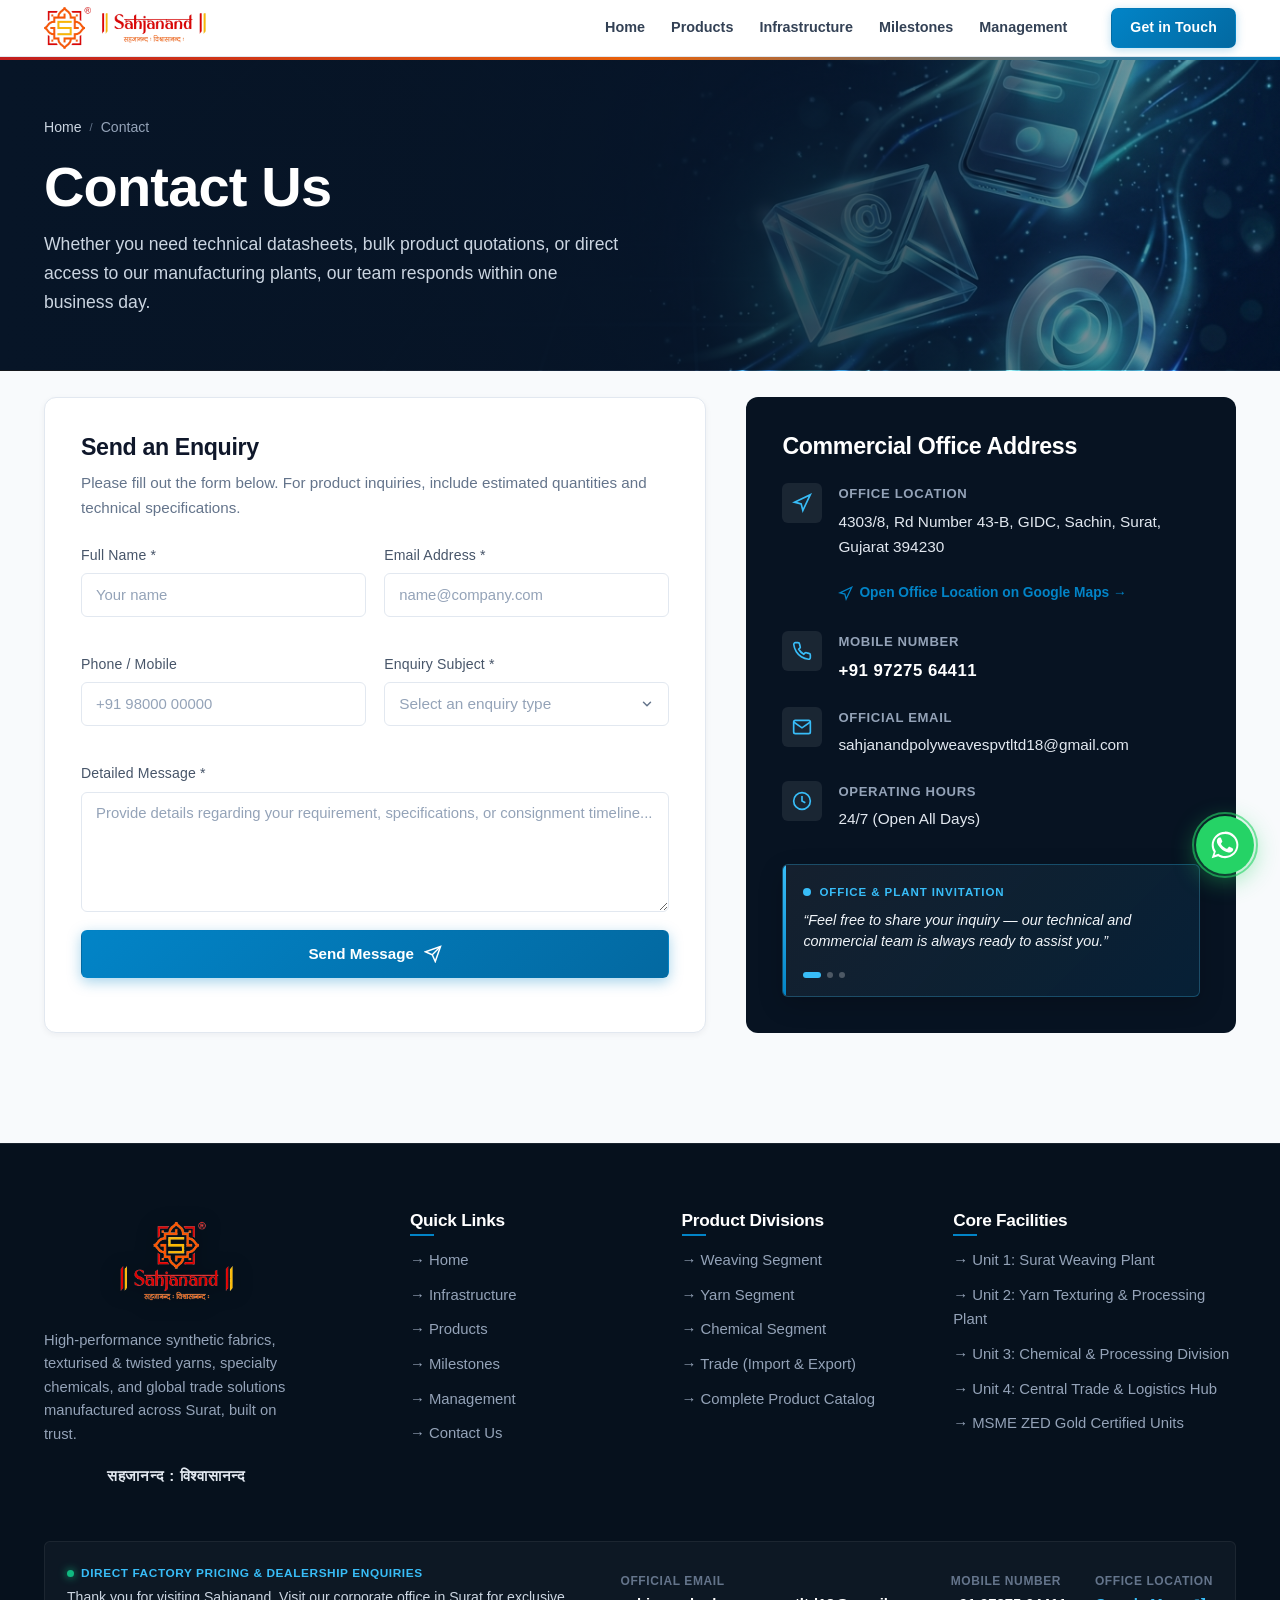
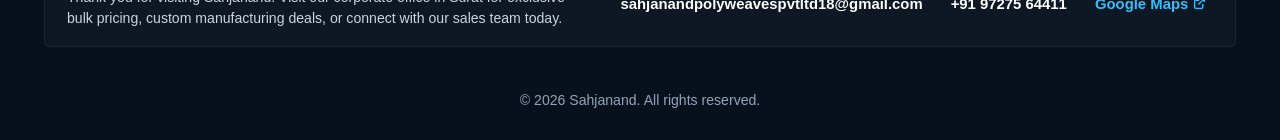
==== commit f49bd835: "Implement enterprise security hardening based on 5-step pre-deploy security audit" ====
--- a/contact.html
+++ b/contact.html
@@ -12,7 +12,12 @@
 <meta http-equiv="Cache-Control" content="no-cache, no-store, must-revalidate">
 <meta http-equiv="Pragma" content="no-cache">
 <meta http-equiv="Expires" content="0">
-<link rel="stylesheet" href="styles.css?v=117">
+<meta http-equiv="X-Content-Type-Options" content="nosniff">
+<meta http-equiv="X-Frame-Options" content="SAMEORIGIN">
+<meta name="referrer" content="strict-origin-when-cross-origin">
+<meta http-equiv="Permissions-Policy" content="camera=(), microphone=(), geolocation=()">
+<meta http-equiv="Content-Security-Policy" content="default-src 'self'; script-src 'self' 'unsafe-inline'; style-src 'self' 'unsafe-inline' https://fonts.googleapis.com; font-src 'self' https://fonts.gstatic.com data:; img-src 'self' data: https:; media-src 'self'; connect-src 'self' https://formsubmit.co;">
+<link rel="stylesheet" href="styles.css?v=121">
 </head>
 <body>
 
@@ -82,20 +87,22 @@
       <input type="hidden" name="_subject" value="New Website Enquiry - Sahjanand Enterprise">
       <input type="hidden" name="_template" value="table">
       <input type="hidden" name="_captcha" value="false">
+       <!-- Honeypot anti-spam trap for automated bots (invisible to legitimate users) -->
+       <input type="text" name="_honey" style="display:none !important;" tabindex="-1" autocomplete="off" aria-hidden="true">
       <div class="form-grid">
        <div class="field">
         <label for="name">Full Name *</label>
-        <input type="text" id="name" name="name" placeholder="Your name" required>
+        <input type="text" id="name" name="name" placeholder="Your name" maxlength="100" required>
        </div>
 
        <div class="field">
         <label for="email">Email Address *</label>
-        <input type="email" id="email" name="email" placeholder="name@company.com" required>
+        <input type="email" id="email" name="email" placeholder="name@company.com" maxlength="100" required>
        </div>
 
        <div class="field">
         <label for="phone">Phone / Mobile</label>
-        <input type="tel" id="phone" name="phone" placeholder="+91 98000 00000">
+        <input type="tel" id="phone" name="phone" placeholder="+91 98000 00000" maxlength="25">
        </div>
 
        <div class="field">
@@ -199,7 +206,7 @@
 
        <div class="field full">
         <label for="message">Detailed Message *</label>
-        <textarea id="message" name="message" placeholder="Provide details regarding your requirement, specifications, or consignment timeline..." required></textarea>
+        <textarea id="message" name="message" placeholder="Provide details regarding your requirement, specifications, or consignment timeline..." maxlength="3000" required></textarea>
        </div>
       </div>
 
@@ -375,7 +382,7 @@
  </div>
 </footer>
 
-<script src="main.js?v=117"></script>
+<script src="main.js?v=121"></script>
 <!-- FLOATING WHATSAPP CHAT BUTTON (+91 97275 64411) -->
 <a href="https://wa.me/919727564411" target="_blank" rel="noopener noreferrer" class="whatsapp-float-btn" aria-label="Chat with Sahjanand on WhatsApp (+91 97275 64411)" title="Chat on WhatsApp (+91 97275 64411)">
  <span class="wa-pulse" aria-hidden="true"></span>
--- a/styles.css
+++ b/styles.css
@@ -5867,41 +5867,102 @@
   border-radius: 6px;
 }
 
-/* Classic Director's Cinema Screening Video Frame */
+/* Executive Big Screen Cinema Theatre Frame */
 .media-cinema-theatre {
   width: 100%;
-  max-width: 900px;
-  margin: 0 auto;
-  border-radius: 16px;
+  max-width: 100%;
+  margin: 18px auto 0;
+  border-radius: 18px;
   overflow: hidden;
   background: #020617;
-  border: 1px solid rgba(2, 132, 199, 0.35);
-  box-shadow: 0 18px 45px -8px rgba(15, 23, 42, 0.28), 0 0 30px rgba(2, 132, 199, 0.15);
+  border: 1px solid rgba(2, 132, 199, 0.42);
+  box-shadow: 0 24px 60px -12px rgba(15, 23, 42, 0.35), 0 0 45px rgba(2, 132, 199, 0.2);
   position: relative;
-  transition: transform 0.35s ease, box-shadow 0.35s ease;
+  transition: transform 0.35s ease, box-shadow 0.35s ease, border-color 0.35s ease;
   animation: directorCinemaGlow 7s ease-in-out infinite alternate;
 }
 
 @keyframes directorCinemaGlow {
   0% {
-    box-shadow: 0 18px 45px -8px rgba(15, 23, 42, 0.28), 0 0 25px rgba(2, 132, 199, 0.14);
-    border-color: rgba(2, 132, 199, 0.3);
+    box-shadow: 0 20px 50px -10px rgba(15, 23, 42, 0.3), 0 0 30px rgba(2, 132, 199, 0.16);
+    border-color: rgba(2, 132, 199, 0.35);
   }
   50% {
-    box-shadow: 0 22px 55px -6px rgba(15, 23, 42, 0.35), 0 0 42px rgba(14, 165, 233, 0.26);
-    border-color: rgba(14, 165, 233, 0.52);
+    box-shadow: 0 28px 70px -8px rgba(15, 23, 42, 0.42), 0 0 55px rgba(14, 165, 233, 0.3);
+    border-color: rgba(14, 165, 233, 0.6);
   }
   100% {
-    box-shadow: 0 18px 45px -8px rgba(15, 23, 42, 0.28), 0 0 25px rgba(2, 132, 199, 0.14);
-    border-color: rgba(2, 132, 199, 0.3);
+    box-shadow: 0 20px 50px -10px rgba(15, 23, 42, 0.3), 0 0 30px rgba(2, 132, 199, 0.16);
+    border-color: rgba(2, 132, 199, 0.35);
   }
 }
 
 .media-cinema-theatre:hover {
   transform: translateY(-2px);
-  box-shadow: 0 24px 60px -6px rgba(15, 23, 42, 0.4), 0 0 50px rgba(2, 132, 199, 0.3);
-}
-
+  box-shadow: 0 32px 80px -8px rgba(15, 23, 42, 0.48), 0 0 65px rgba(2, 132, 199, 0.35);
+  border-color: rgba(56, 189, 248, 0.7);
+}
+
+/* Top Sleek Cinema Bar */
+.cinema-top-bar {
+  display: flex;
+  align-items: center;
+  justify-content: space-between;
+  padding: 10px 18px;
+  background: linear-gradient(180deg, #0B1528 0%, #060D1A 100%);
+  border-bottom: 1px solid rgba(255, 255, 255, 0.08);
+  font-size: 0.72rem;
+  letter-spacing: 0.06em;
+  color: #94A3B8;
+  font-weight: 700;
+  flex-wrap: wrap;
+  gap: 8px;
+}
+
+.cinema-top-left,
+.cinema-top-right {
+  display: inline-flex;
+  align-items: center;
+  gap: 12px;
+}
+
+.cinema-live-pill {
+  display: inline-flex;
+  align-items: center;
+  gap: 7px;
+  color: #F8FAFC;
+  font-weight: 800;
+  font-size: 0.72rem;
+  text-transform: uppercase;
+}
+
+.cinema-spec-pill {
+  color: #38BDF8;
+  background: rgba(2, 132, 199, 0.18);
+  padding: 3px 8px;
+  border-radius: 4px;
+  font-size: 0.68rem;
+  font-weight: 800;
+  border: 1px solid rgba(56, 189, 248, 0.25);
+  letter-spacing: 0.05em;
+}
+
+.cinema-loc-pill {
+  display: inline-flex;
+  align-items: center;
+  gap: 5px;
+  color: #CBD5E1;
+  font-size: 0.70rem;
+}
+
+.cinema-mode-pill {
+  color: #94A3B8;
+  font-size: 0.68rem;
+  text-transform: uppercase;
+  letter-spacing: 0.08em;
+}
+
+/* Video Wrapper (16:9 Big Screen) */
 .media-video-wrapper {
   position: relative;
   background: #020617;
@@ -5920,7 +5981,34 @@
   user-select: none;
 }
 
-/* Director's Studio Monitor Status Strip (Positioned Below Video Footage) */
+/* Timeline Ambient Track */
+.cinema-timeline-track {
+  position: absolute;
+  bottom: 0;
+  left: 0;
+  right: 0;
+  height: 3px;
+  background: rgba(255, 255, 255, 0.12);
+  z-index: 2;
+  overflow: hidden;
+  pointer-events: none;
+}
+
+.cinema-timeline-bar {
+  height: 100%;
+  width: 100%;
+  background: linear-gradient(90deg, #0284C7, #38BDF8, #60A5FA);
+  box-shadow: 0 0 10px #38BDF8;
+  animation: cinemaScrub 38s linear infinite;
+  transform-origin: left;
+}
+
+@keyframes cinemaScrub {
+  0% { transform: scaleX(0); }
+  100% { transform: scaleX(1); }
+}
+
+/* Executive Status Strip (Positioned Below Video Footage) */
 .cinema-director-bar {
   display: flex;
   align-items: center;
@@ -5928,7 +6016,7 @@
   flex-wrap: wrap;
   gap: 10px;
   background: #070D18;
-  padding: 11px 18px;
+  padding: 12px 18px;
   border-top: 1px solid rgba(255, 255, 255, 0.08);
 }
 
@@ -5936,11 +6024,15 @@
   display: inline-flex;
   align-items: center;
   gap: 8px;
-  font-size: 0.72rem;
+  font-size: 0.73rem;
   font-weight: 800;
   letter-spacing: 0.08em;
   color: #E2E8F0;
   text-transform: uppercase;
+}
+
+.director-status-tag svg {
+  color: #38BDF8;
 }
 
 .director-rec-dot {
@@ -5965,6 +6057,13 @@
   letter-spacing: 0.03em;
 }
 
+.media-subheading {
+  font-size: 0.90rem;
+  color: #64748B;
+  margin: 6px 0 0 0;
+  line-height: 1.5;
+}
+
 @media (max-width: 768px) {
   .division-media-showcase {
     padding-top: 16px;
@@ -5972,8 +6071,12 @@
     padding-right: 0;
   }
   .cinema-director-bar {
-    padding: 9px 14px;
+    padding: 10px 14px;
     font-size: 0.68rem;
+  }
+  .cinema-spec-pill,
+  .cinema-mode-pill {
+    display: none;
   }
 }
 
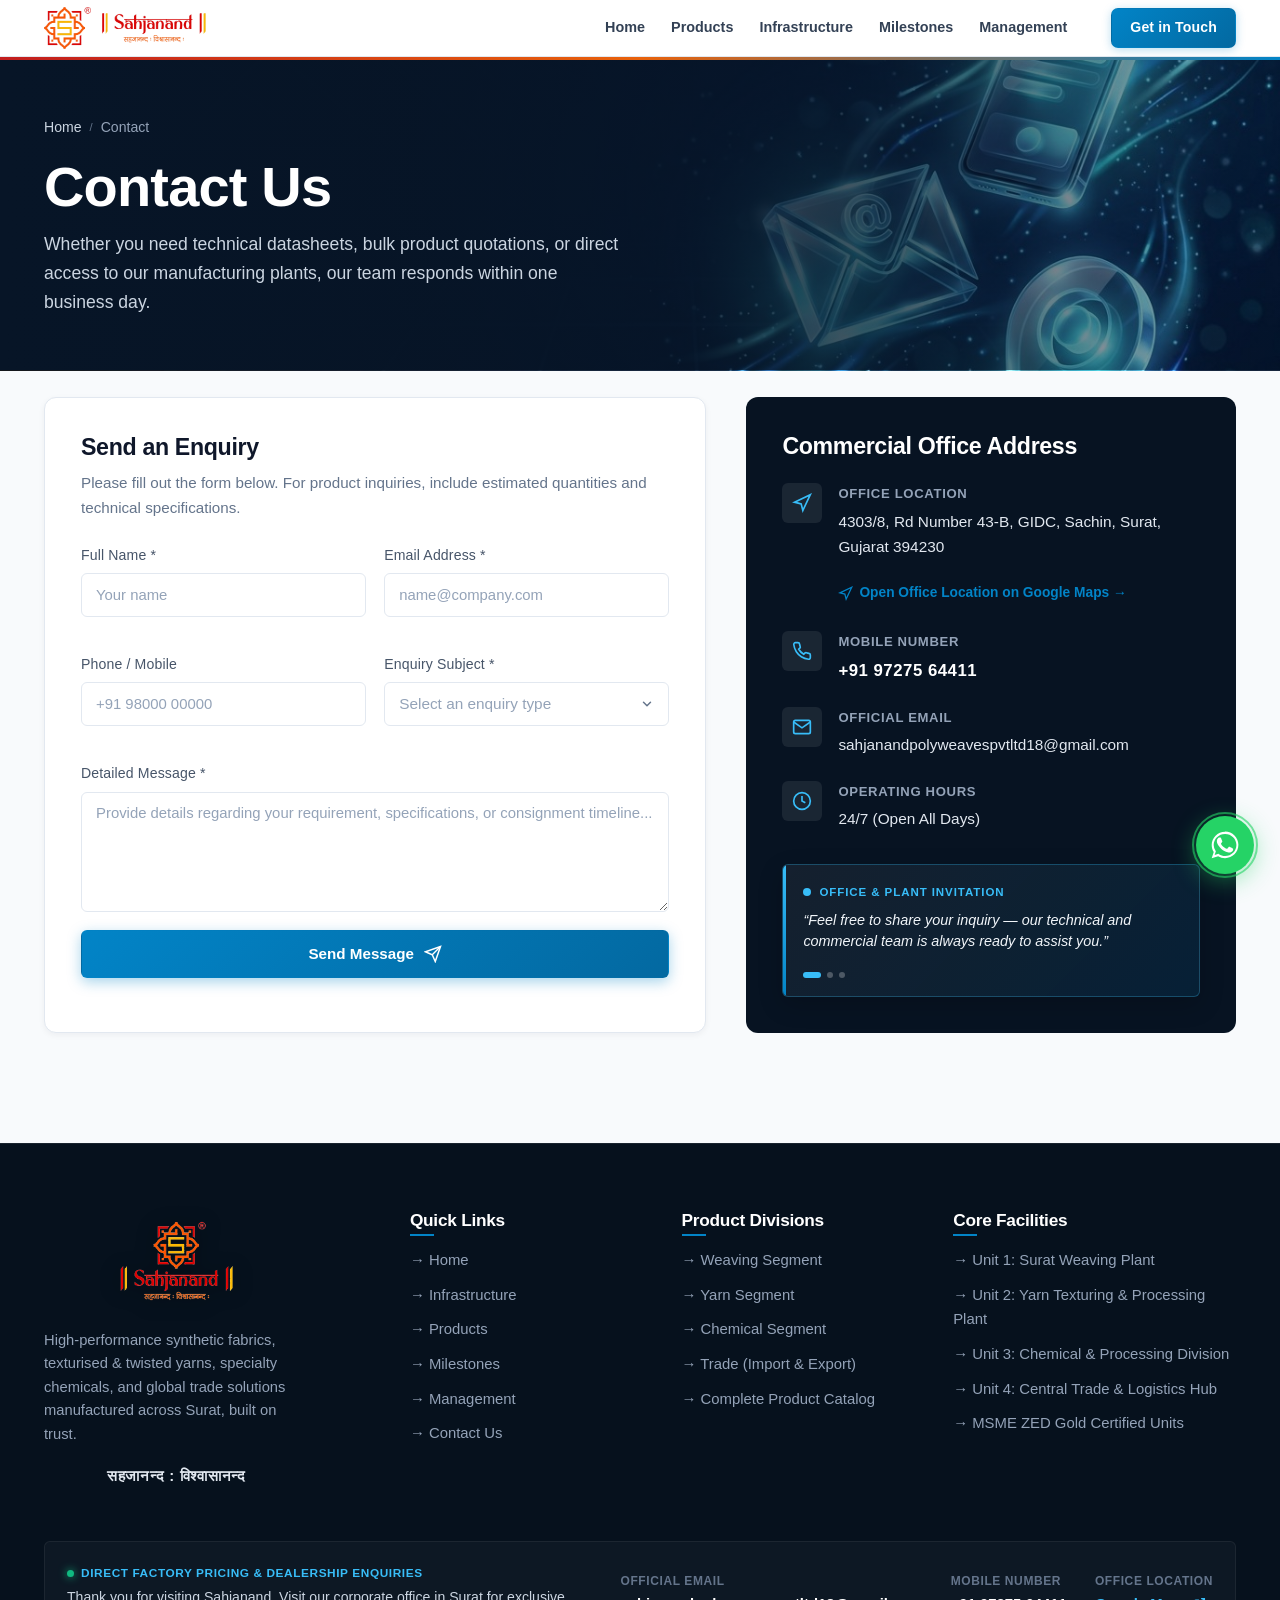
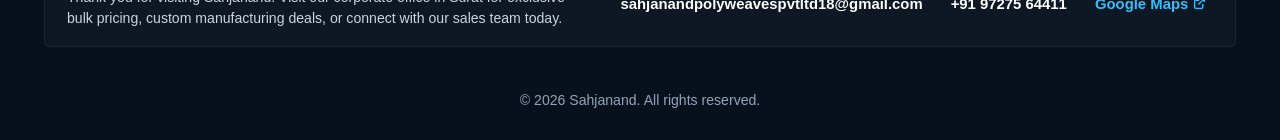
==== commit abcdffed: "Optimize all banners and team portraits to progressive JPEGs with preload priority to eliminate imag" ====
--- a/contact.html
+++ b/contact.html
@@ -9,15 +9,14 @@
 <link rel="apple-touch-icon" href="images/apple-touch-icon.png">
 <link rel="preconnect" href="https://fonts.googleapis.com">
 <link rel="preconnect" href="https://fonts.gstatic.com" crossorigin>
-<meta http-equiv="Cache-Control" content="no-cache, no-store, must-revalidate">
-<meta http-equiv="Pragma" content="no-cache">
-<meta http-equiv="Expires" content="0">
+<link rel="stylesheet" href="https://fonts.googleapis.com/css2?family=Plus+Jakarta+Sans:wght@300;400;500;600;700;800&family=Outfit:wght@400;500;600;700;800&display=swap">
 <meta http-equiv="X-Content-Type-Options" content="nosniff">
 <meta http-equiv="X-Frame-Options" content="SAMEORIGIN">
 <meta name="referrer" content="strict-origin-when-cross-origin">
 <meta http-equiv="Permissions-Policy" content="camera=(), microphone=(), geolocation=()">
 <meta http-equiv="Content-Security-Policy" content="default-src 'self'; script-src 'self' 'unsafe-inline'; style-src 'self' 'unsafe-inline' https://fonts.googleapis.com; font-src 'self' https://fonts.gstatic.com data:; img-src 'self' data: https:; media-src 'self'; connect-src 'self' https://formsubmit.co;">
-<link rel="stylesheet" href="styles.css?v=121">
+<link rel="preload" as="image" href="images/banner-contact.jpg" fetchpriority="high">
+<link rel="stylesheet" href="styles.css?v=122">
 </head>
 <body>
 
@@ -382,7 +381,7 @@
  </div>
 </footer>
 
-<script src="main.js?v=121"></script>
+<script src="main.js?v=122"></script>
 <!-- FLOATING WHATSAPP CHAT BUTTON (+91 97275 64411) -->
 <a href="https://wa.me/919727564411" target="_blank" rel="noopener noreferrer" class="whatsapp-float-btn" aria-label="Chat with Sahjanand on WhatsApp (+91 97275 64411)" title="Chat on WhatsApp (+91 97275 64411)">
  <span class="wa-pulse" aria-hidden="true"></span>
--- a/styles.css
+++ b/styles.css
@@ -4,7 +4,7 @@
    Fully Responsive for Mobile, Tablet, Laptop, and 4K Displays
    ========================================================================== */
 
-@import url('https://fonts.googleapis.com/css2?family=Plus+Jakarta+Sans:wght@300;400;500;600;700;800&family=Outfit:wght@400;500;600;700;800&display=swap');
+/* Fonts loaded non-blocking in HTML <head> via <link> */
 
 :root {
   /* Core Corporate Architecture */
